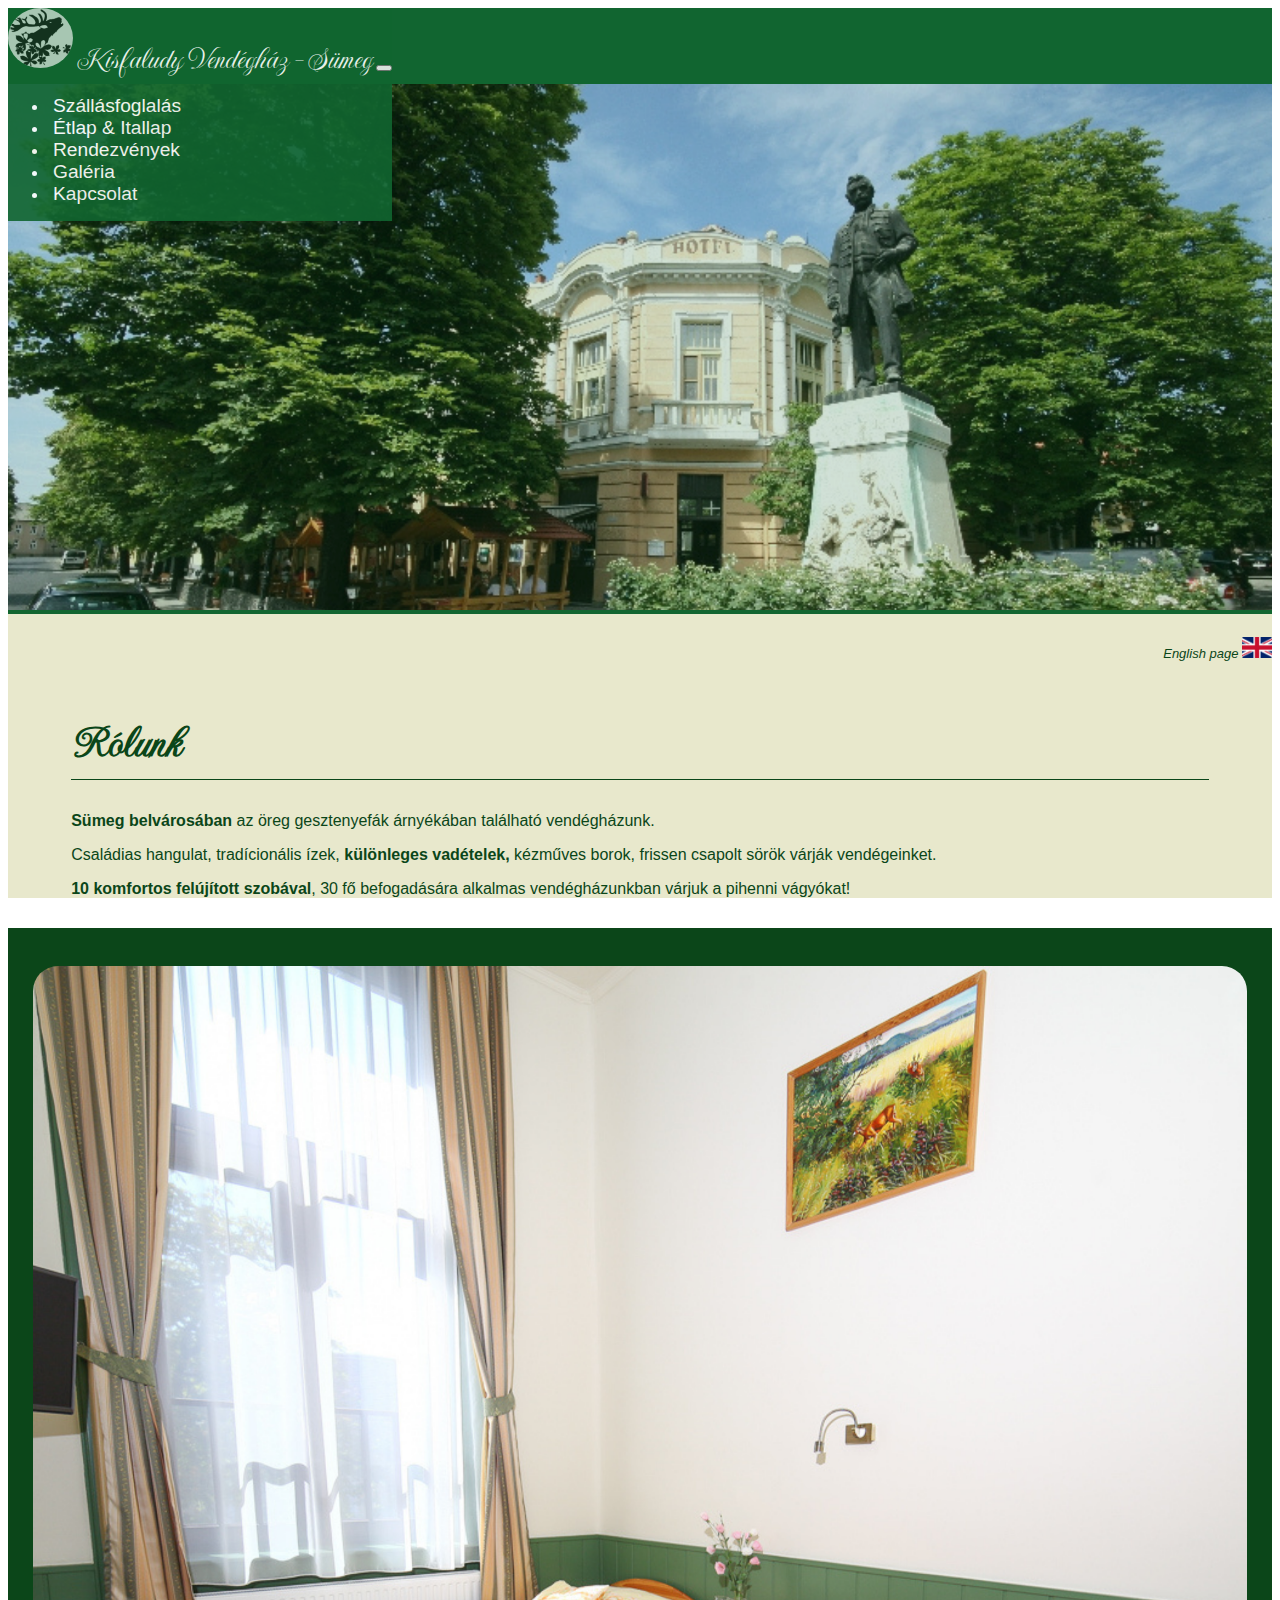
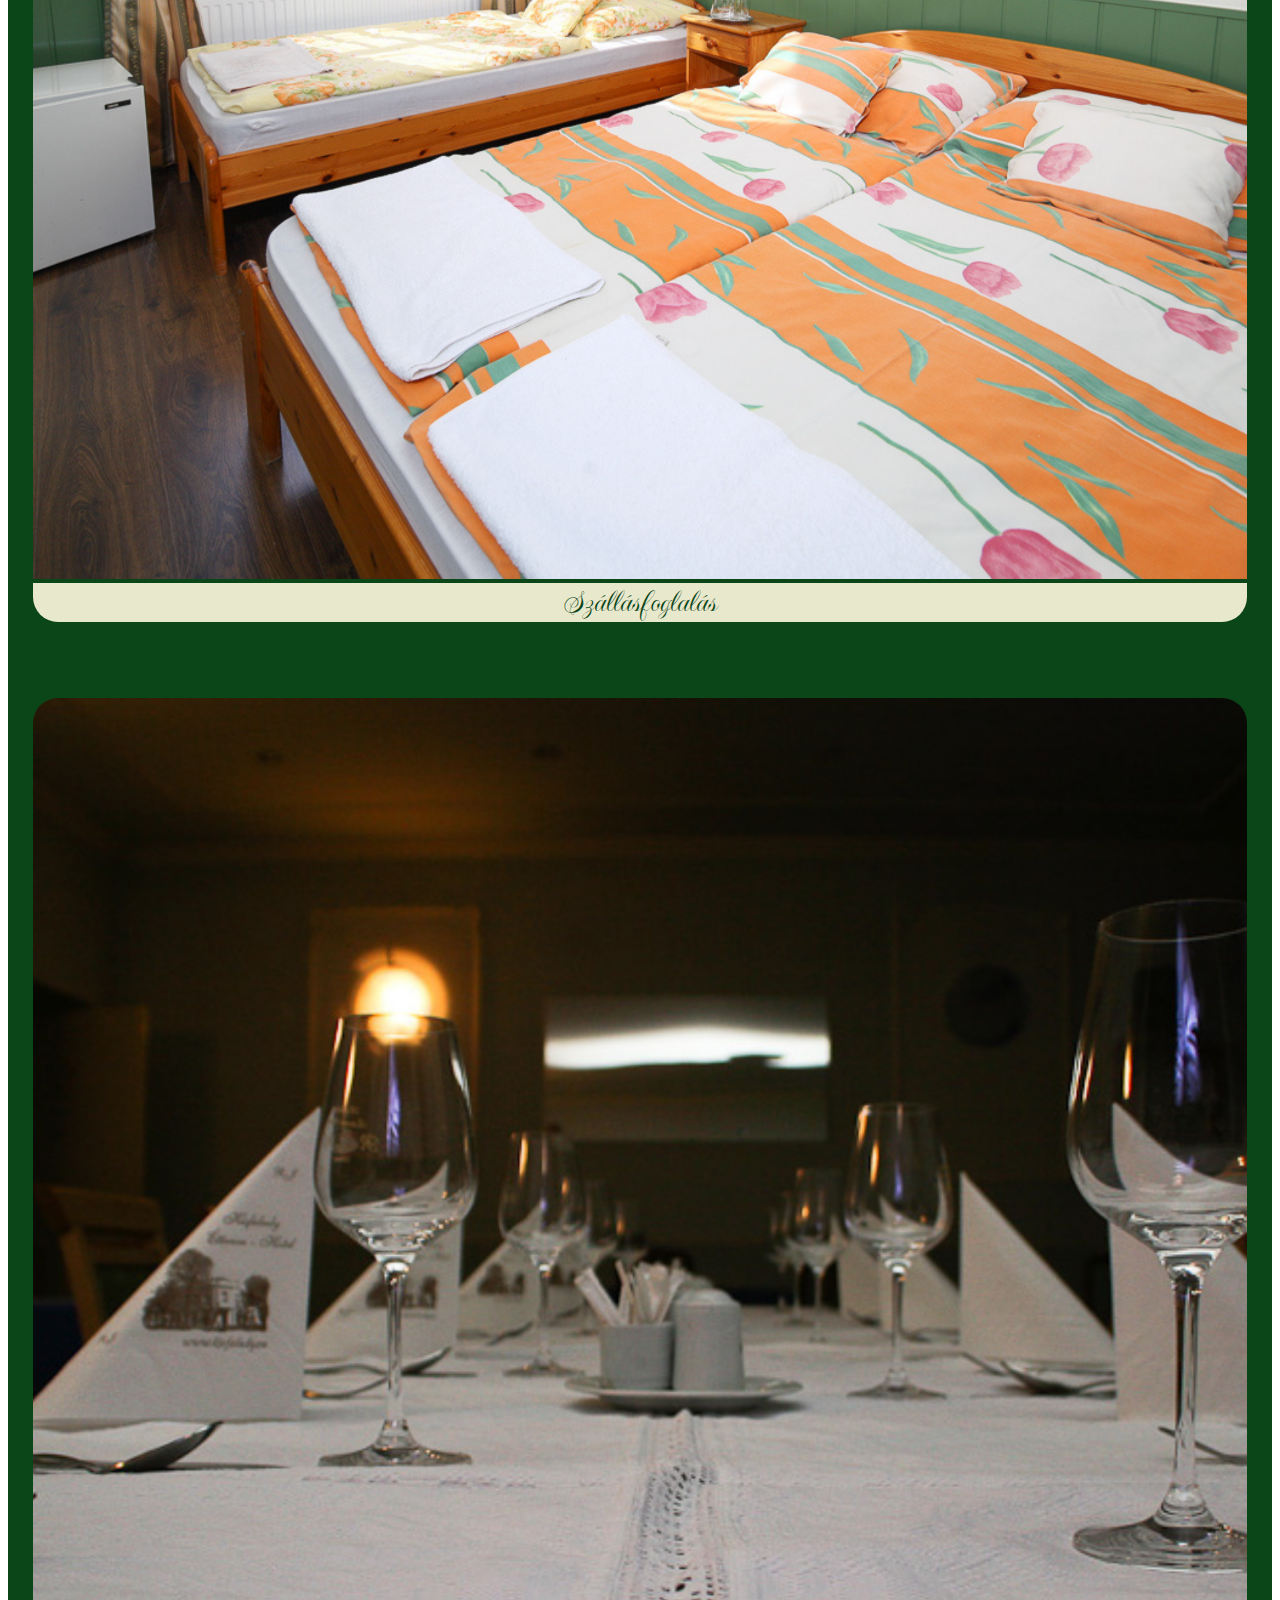
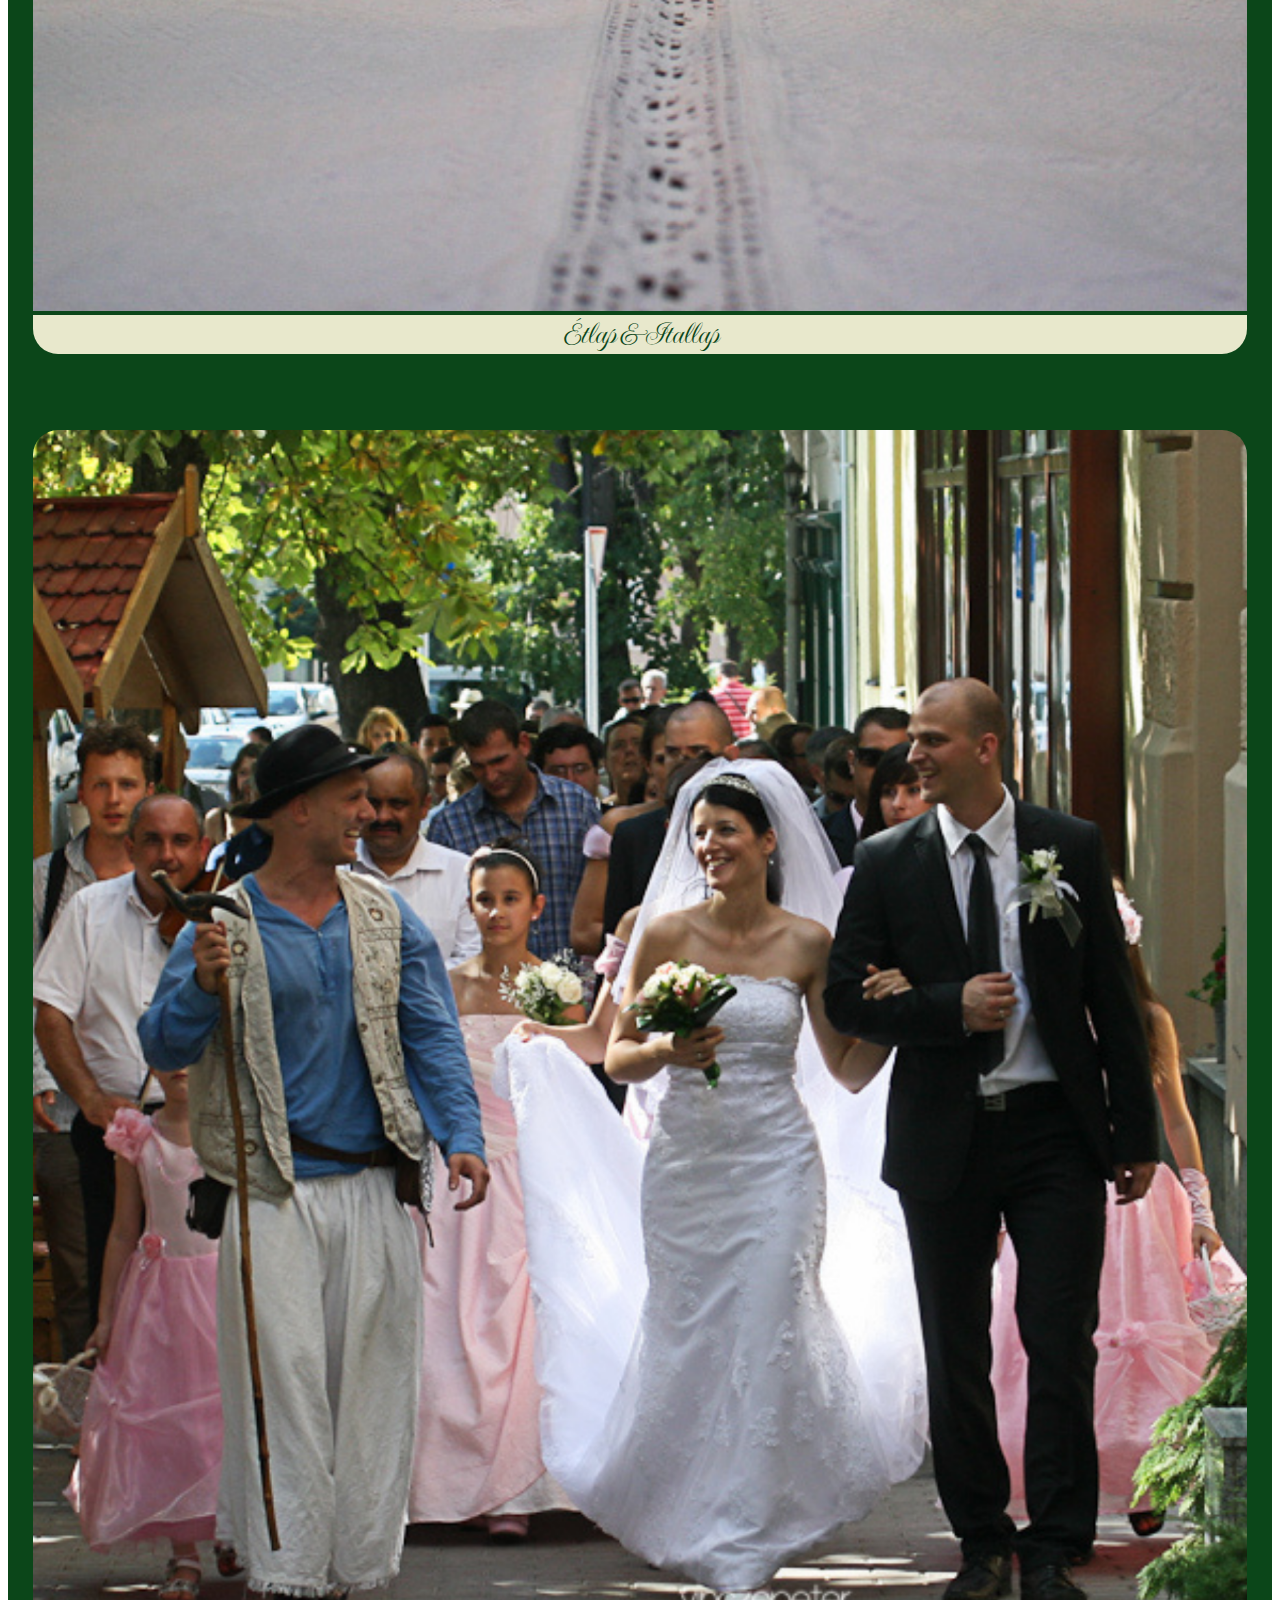
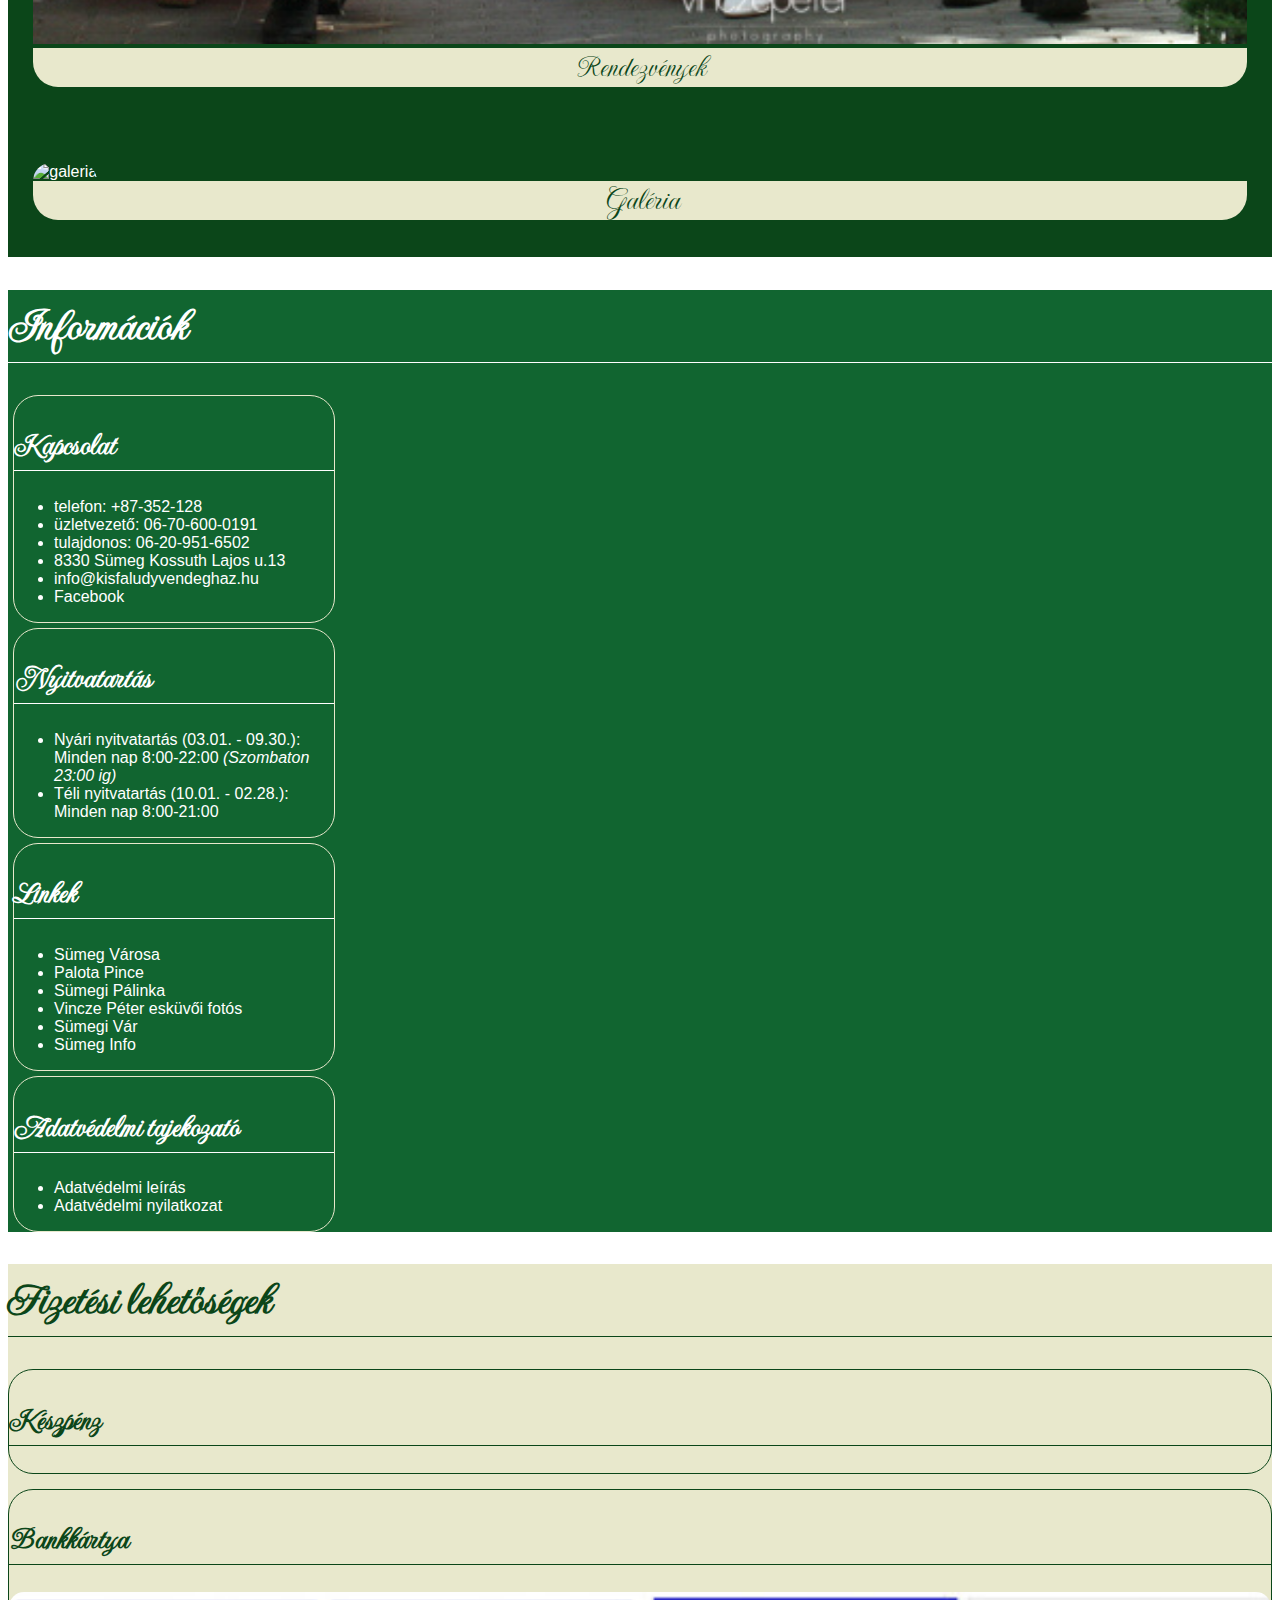
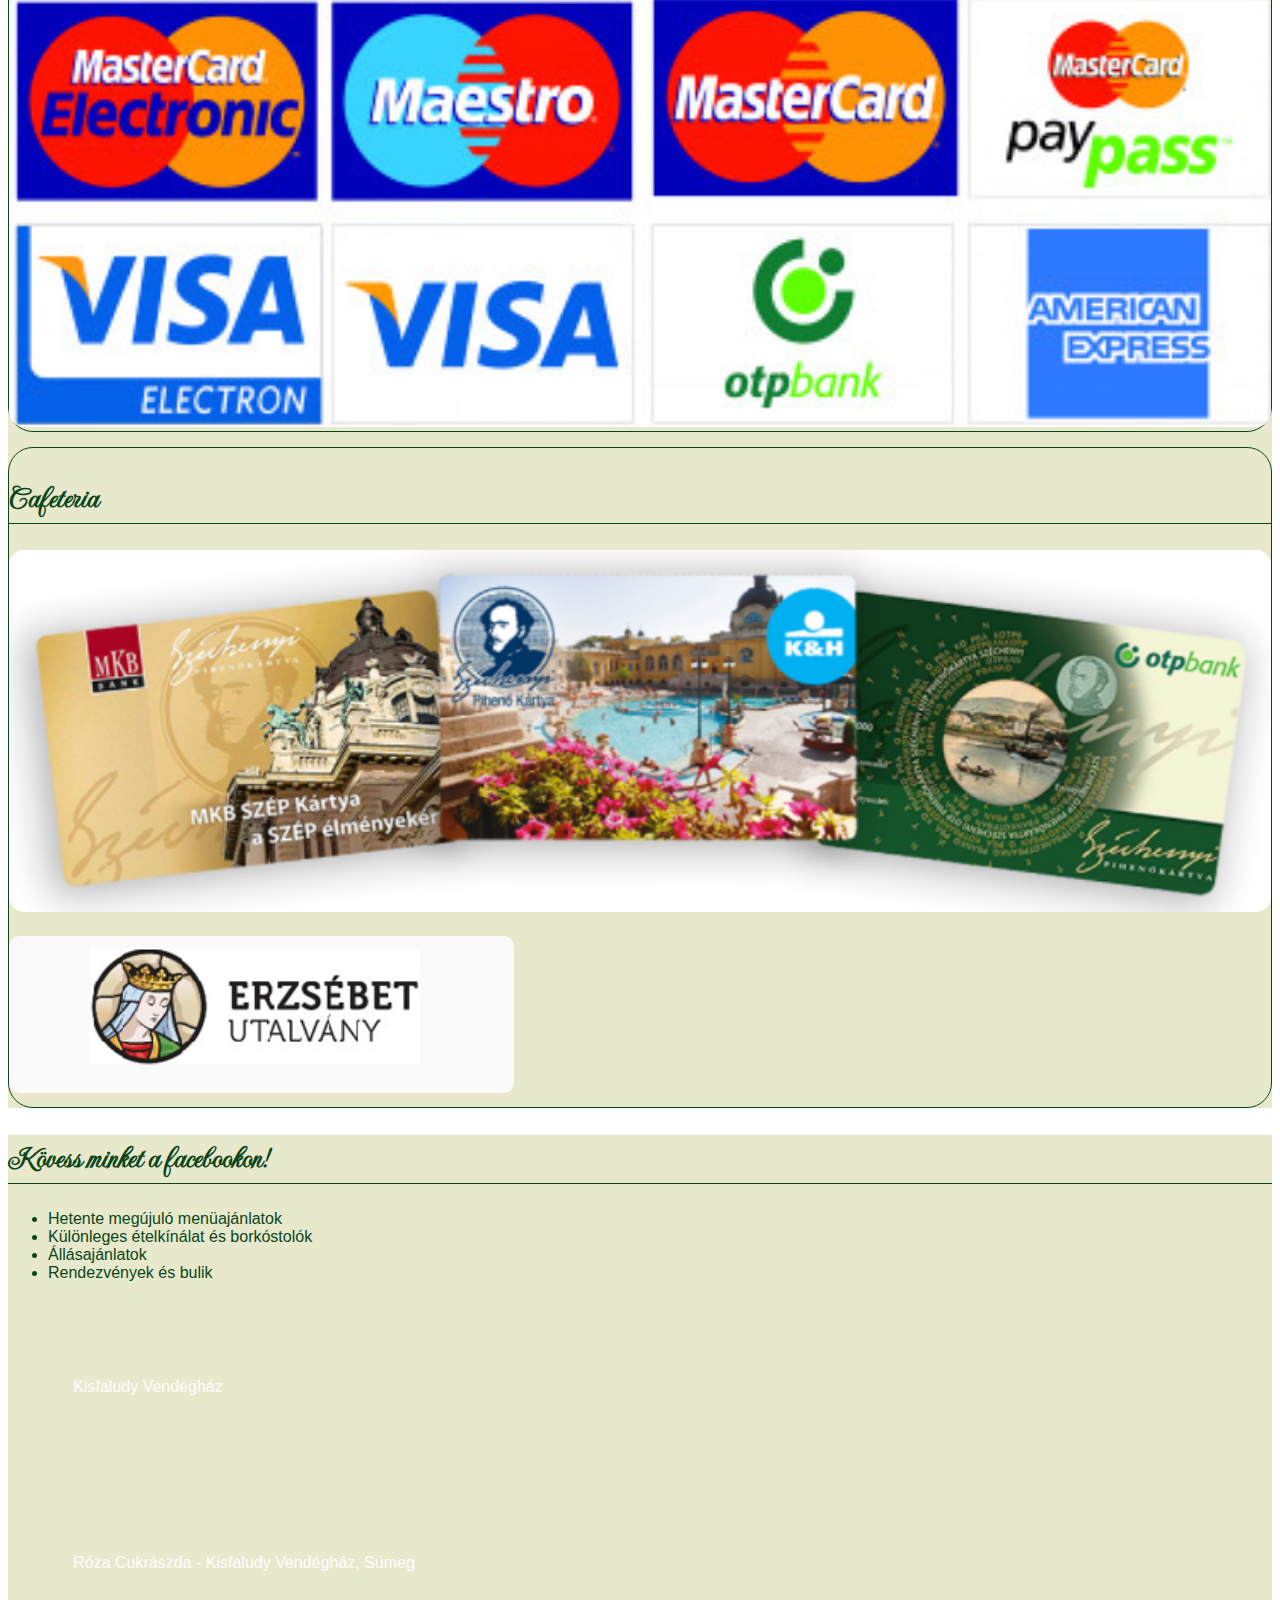
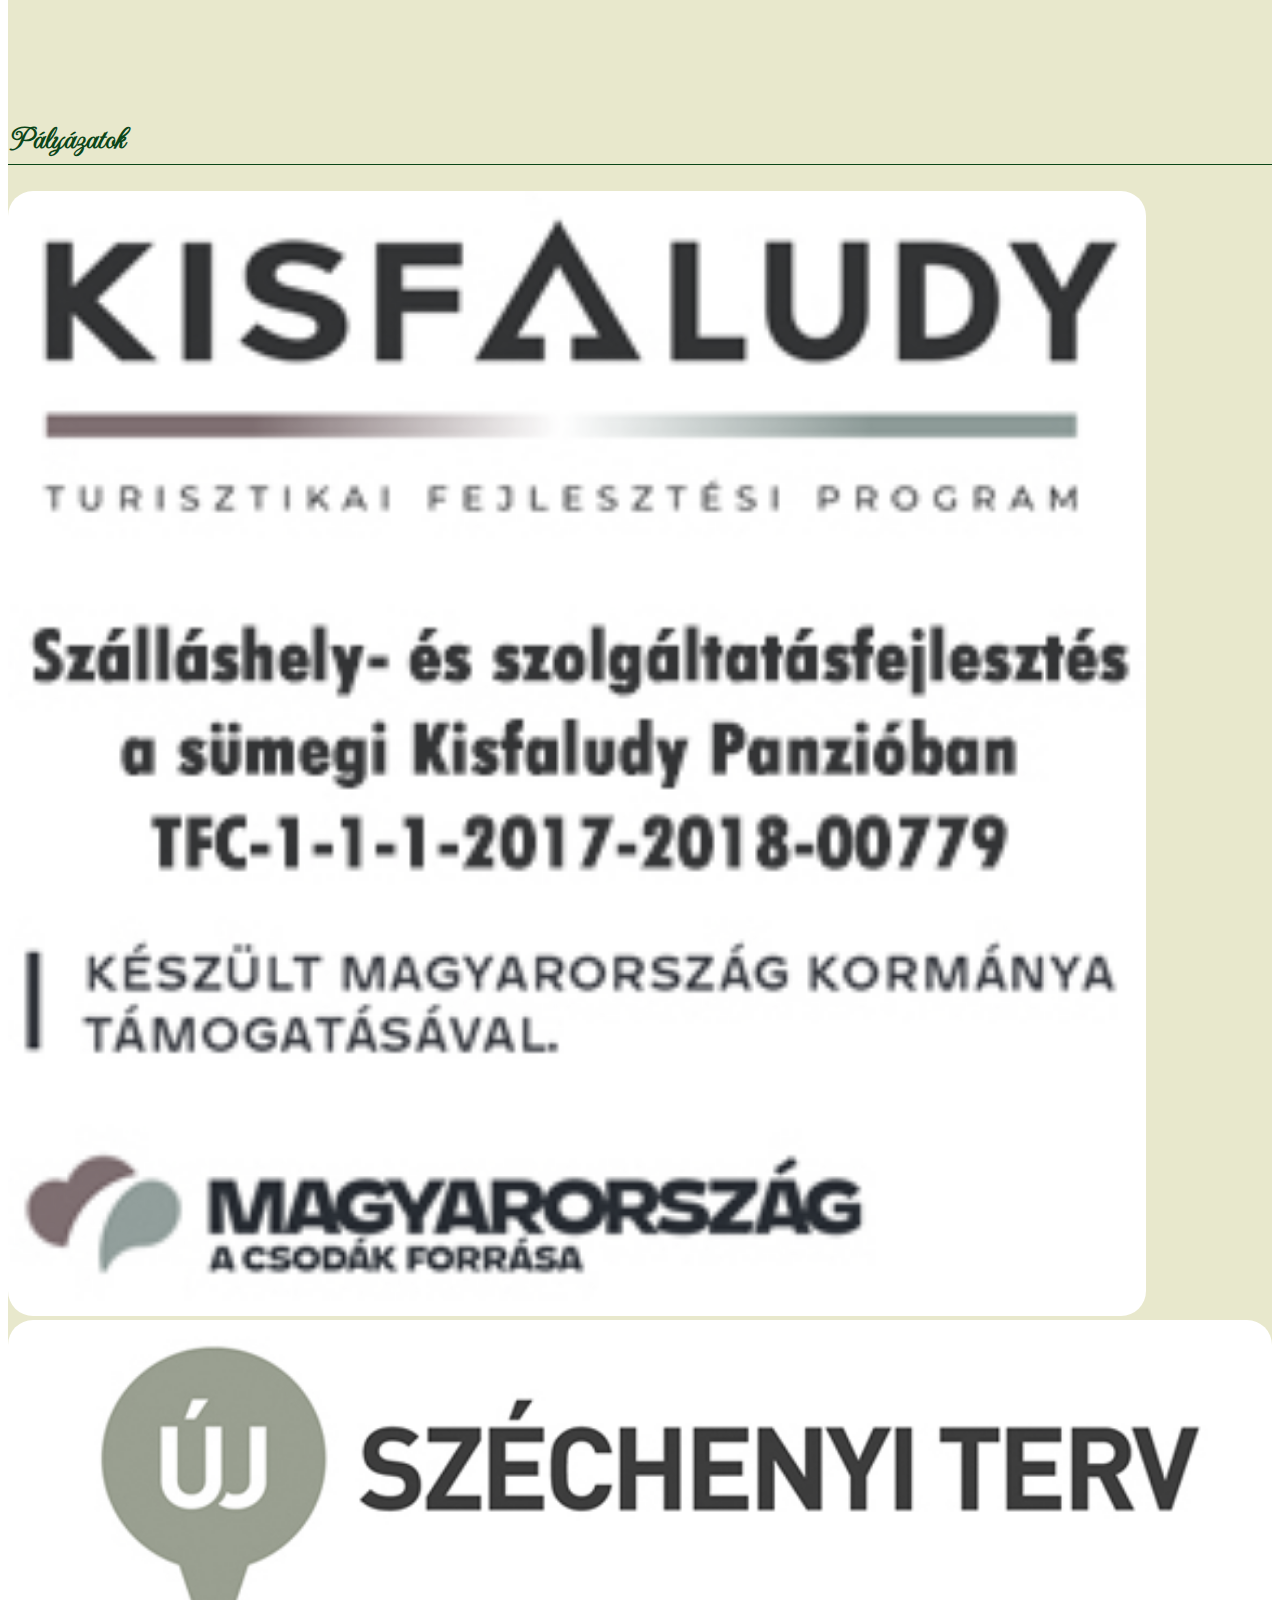
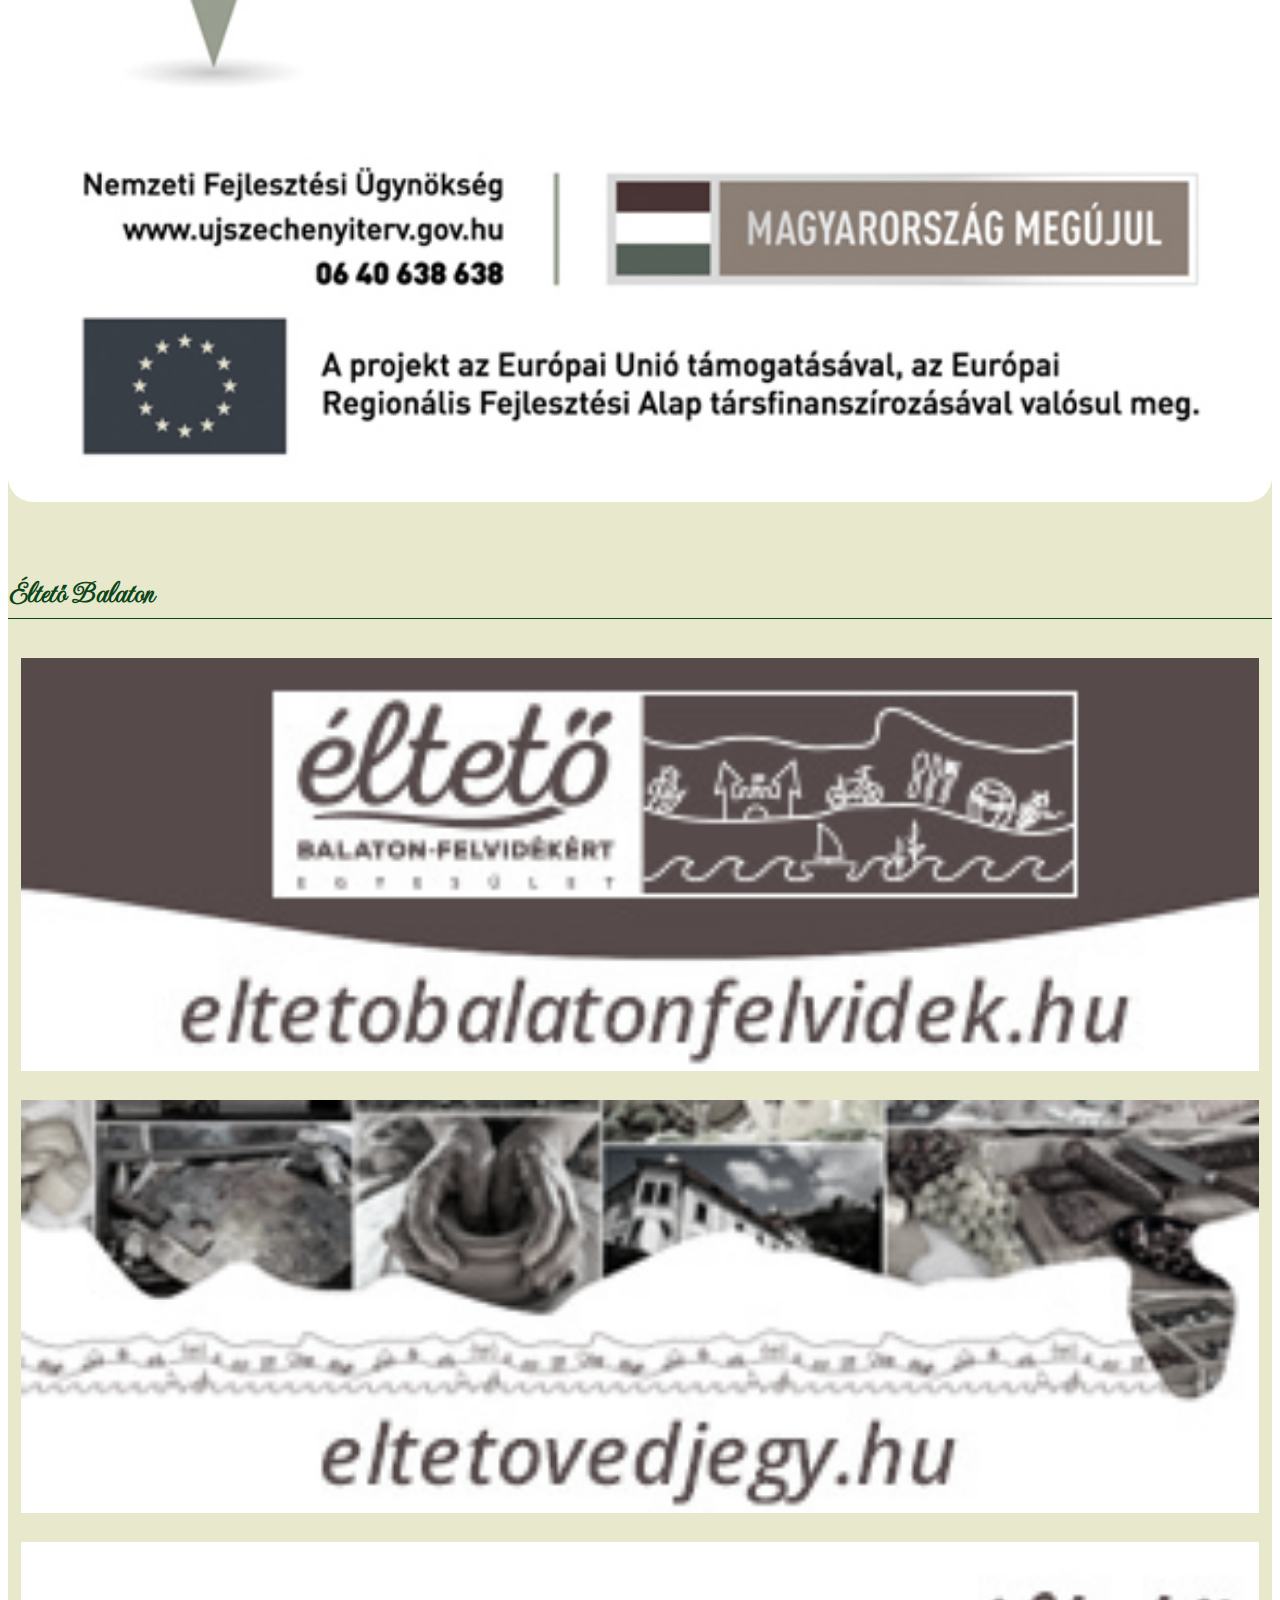
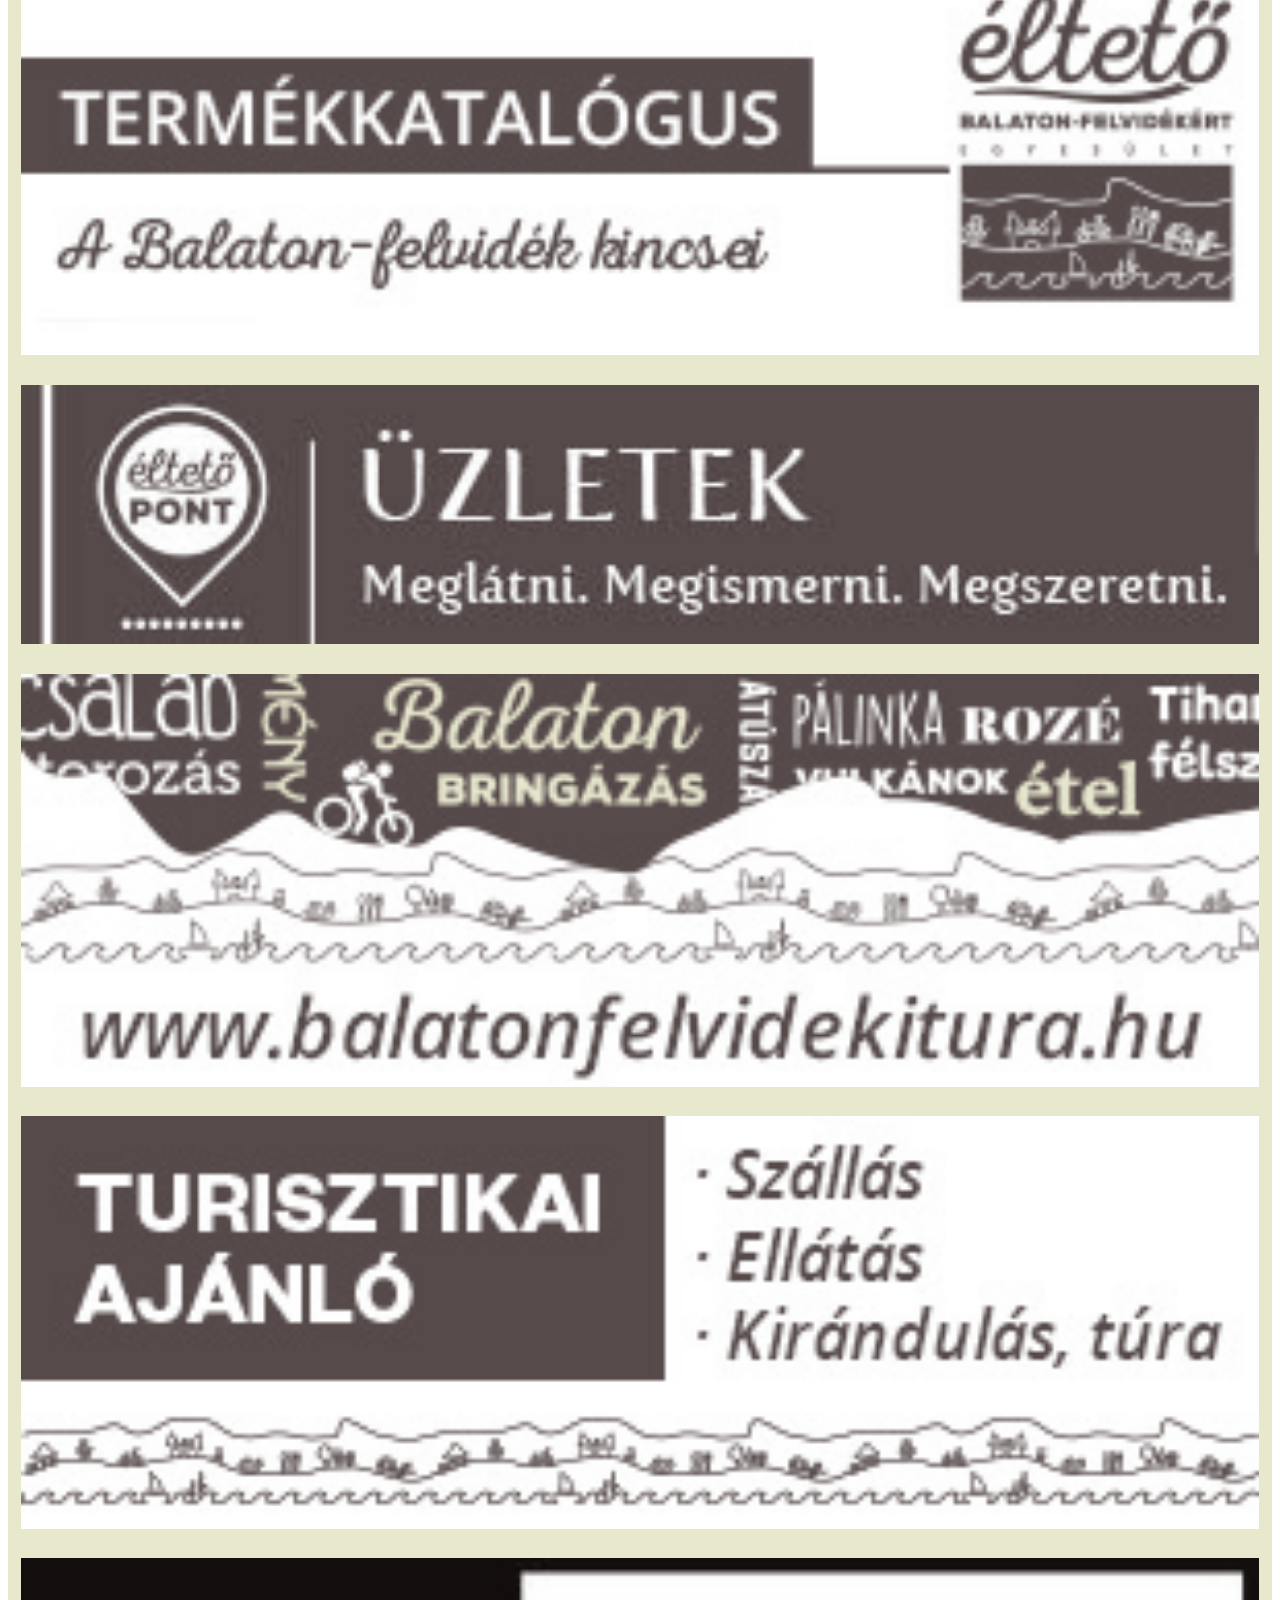
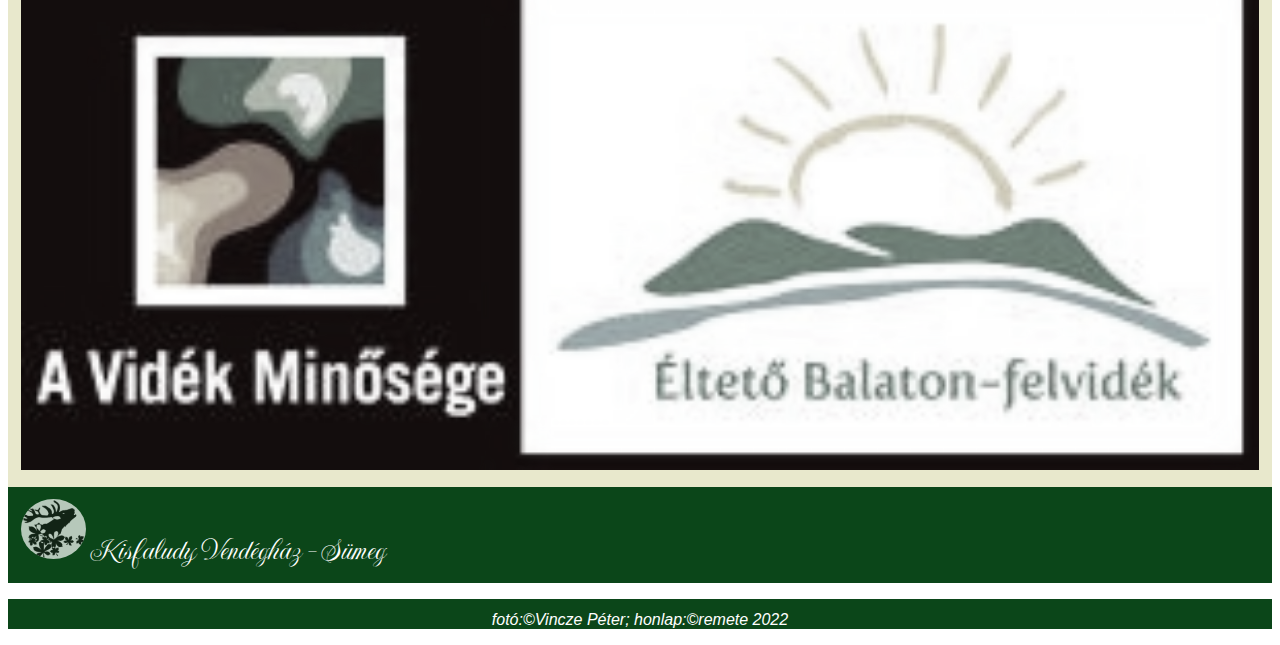
==== index.html @ 31c2ff45 "payment options" ====
<!DOCTYPE html>
<html lang="en">

<head>
  <meta charset="UTF-8">
  <meta http-equiv="X-UA-Compatible" content="IE=edge">
  <meta name="viewport" content="width=device-width, initial-scale=1.0">

  <title>Kisfaludy Vendégház</title>

  <!-- Google Fonts -->
  <link rel="preconnect" href="https://fonts.googleapis.com">
  <link rel="preconnect" href="https://fonts.gstatic.com" crossorigin>
  <link href="https://fonts.googleapis.com/css2?family=Imperial+Script&display=swap" rel="stylesheet">
  <link href="https://fonts.googleapis.com/css2?family=Playfair+Display:wght@500&display=swap" rel="stylesheet">

  <!-- Font Awesome -->
  <script src="https://kit.fontawesome.com/0d2b8f11a6.js" crossorigin="anonymous"></script>

  <!-- CSS Style sheets -->
  <link href="https://cdn.jsdelivr.net/npm/bootstrap@5.1.3/dist/css/bootstrap.min.css" rel="stylesheet" integrity="sha384-1BmE4kWBq78iYhFldvKuhfTAU6auU8tT94WrHftjDbrCEXSU1oBoqyl2QvZ6jIW3" crossorigin="anonymous">
  <link href="css/styles.css" rel="stylesheet">

  <link rel="icon" href="favicon.ico">

  <!-- Scroll reveal -->
  <script src="https://unpkg.com/scrollreveal@4.0.0/dist/scrollreveal.min.js"></script>


</head>


<body>
  <!--Facebook script -->
  <div id="fb-root"></div>
  <script async defer crossorigin="anonymous"
  src="https://connect.facebook.net/hu_HU/sdk.js#xfbml=1&version=v12.0&appId=403614838153994&autoLogAppEvents=1"
    nonce="U4JKuDP5"></script>

    <section class="light-green-section" id="title">

  <div class="container-fluid navigation">
    <nav class="navbar navbar-expand-lg navbar-dark">
      <img class="navbar-image" src="images/logo.PNG" alt="logo" />
      <a class="navbar-brand" href="index.html">Kisfaludy Vendégház - Sümeg</a>

      <button class="navbar-toggler" type="button"
      data-bs-toggle="collapse"
      data-bs-target="#navbarTogglerDemo01" aria-controls="navbarTogglerDemo01"
      aria-expanded="false" aria-label="Toggle navigation">
        <span class="navbar-toggler-icon"></span>
      </button>
      <div class="collapse navbar-collapse" id="navbarTogglerDemo01">
        <ul class="navbar-nav ms-auto">
          <li class="nav-item">
            <a class="nav-link" href="szallas.html">Szállásfoglalás</a>
          </li>
          <li class="nav-item">
            <a class="nav-link" href="etlap.html">Étlap & Itallap</a>
          </li>
          <li class="nav-item">
            <a class="nav-link" href="rendezvenyek.html">Rendezvények</a>
          </li>
          <li class="nav-item">
            <a class="nav-link" href="galeria.html">Galéria</a>
          </li>
          <li class="nav-item">
            <a class="nav-link" href="kapcsolat.html">Kapcsolat</a>
          </li>
        </ul>
      </div>
    </nav>
  </div>

  <div class="in-flow front-image">
    <img class="front-image" src="images/cover_1.png" alt="restaurant" />
  </div>

</section>



    <!-- Slogan blokk -->

    <section class="grey-section container-fluid">

  <div class="english">
    <a class="spec-link" href="english.html">
    <p>English page <img class="english-flag" src="images\icons\english.png" alt="english-flag"></p>
</a>
</div>


      <div class="row">
        <div class="welcome col-lg-6 col-md-8 mx-auto">
          <h1>Rólunk</h1>
    <p><strong>Sümeg belvárosában</strong> az öreg gesztenyefák árnyékában található vendégházunk.<p>
    <p>Családias hangulat, tradícionális ízek, <strong>különleges vadételek,</strong> kézműves borok, frissen csapolt sörök várják vendégeinket.<p>
      <p><strong>10 komfortos felújított szobával</strong>, 30 fő befogadására alkalmas vendégházunkban
      várjuk a pihenni vágyókat!<p>
        </div>
      </div>

    </section>


  <!-- Opening pictures -->

  <section class="dark-green-section" id="opening">
    <div class="container-fluid">

      <div class="row">

        <div class="in-flow opening-box col-6  col-md-3 col-lg-3">
          <a href="szallas.html">
          <img class="opening-img" src="images/szallas.png" alt="accommodation">
          <div class="opening-text">Szállásfoglalás</div></a>
        </div>

        <div class="in-flow opening-box col-6  col-md-3 col-lg-3">
          <a href="etlap.html">
          <img src="images/etlap.png" class="opening-img" alt="food">
          <div class="opening-text">Étlap & Itallap</div></a>
        </div>

        <div class="in-flow opening-box col-6  col-md-3 col-lg-3">
          <a href="rendezvenyek.html">
            <img src="images/rendezvenyek_2.png" class="opening-img" alt="lakodalom">
          <div class="opening-text">Rendezvények</div></a>
        </div>

        <div class="in-flow opening-box col-6  col-md-3 col-lg-3">
        <a href="galeria.html">
            <img src="images/galeria.png" class="opening-img" alt="galeria">
          <div class="opening-text">Galéria</div></a>

        </div>

      </div>

    </div>
  </section>



  <!-- Info blokk -->

  <section class="light-green-section container-fluid" id="info">
    <div class="container-fluid">

      <h1>Információk</h1>

      <div class="row">

        <div class="grey-border info-box col-md-6 col-lg-3">
          <h2>Kapcsolat</h2>
          <ul>
            <li> telefon: +87-352-128 </li>
            <li> üzletvezető: 06-70-600-0191 </li>
            <li> tulajdonos: 06-20-951-6502 </li>
            <li><a href="https://goo.gl/maps/DbNchbyo736GPCrT7" target="_blank">8330 Sümeg Kossuth Lajos u.13  <i class="fas fa-map-marker-alt"></i></li> </a>
            <li> info@kisfaludyvendeghaz.hu <i class="fas fa-envelope"></i></li>
            <li><a href="https://www.facebook.com/kisfaludyvendeghaz" target="_blank">Facebook <i class="fab fa-facebook fa-1x"></i> </li>

            </a>

          </ul>
        </div>

        <div class="grey-border info-box col-md-6 col-lg-3">
          <h2>Nyitvatartás</h2>
          <ul>
            <li>Nyári nyitvatartás (03.01. - 09.30.):</li>
            Minden nap 8:00-22:00 <span style="font-style: italic;">(Szombaton 23:00 ig)</span>
            <li>Téli nyitvatartás (10.01. - 02.28.):</li>
            Minden nap 8:00-21:00
          </ul>
        </div>

        <div class="grey-border info-box col-md-6 col-lg-3">
          <h2>Linkek</h2>
          <ul>
            <li><a href="https://sumeg.hu/" target="_blank">Sümeg Városa</a></li>
            <li><a href="https://palotapince.hu/" target="_blank">Palota Pince</a></li>
            <li><a href="http://sumegipalinka.hu/" target="_blank">Sümegi Pálinka</a></li>
            <li><a href="https://vinczepeter.hu/" target="_blank">Vincze Péter esküvői fotós</a></li>
            <li><a href="https://sumegvar.hu/" target="_blank">Sümegi Vár</a></li>
            <li><a href="http://sumeginfo.hu/" target="_blank">Sümeg Info</a></li>
          </ul>
        </div>

        <div class="grey-border info-box col-md-6 col-lg-3">
          <h2>Adatvédelmi tajekozató</h2>
          <ul>
            <li><a href="adatvedelem.html">Adatvédelmi leírás</a></li>
            <li><a href="uploads\asz_remete.pdf" target="_blank">Adatvédelmi nyilatkozat</a></li>
          </ul>
        </div>



      </div>

    </div>
  </section>



  <!-- Payment blokk -->

  <section class ="grey-section">
    <div class="container-fluid">

    <h1>Fizetési lehetőségek</h1>

    <div class="row">
                <div class="green-border payment-box col-lg-4">
              <h2>Készpénz</h2>
            <i class="icon fas fa-money-bill-wave fa-3x"></i>
              </div>

              <div class="green-border payment-box col-lg-4">
                <h2>Bankkártya</h2>
                <img src="images/bankok_kocka.png" class="payment-img-1" alt="credit-card">
              </div>

              <div class="green-border payment-box col-lg-4">
                <h2>Cafeteria</h2>
                <div class="payment-items">
                  <img src="images/szepkartya.png" class="payment-img-2" alt="payment">
                  <img src="images/erzsi.png" class="payment-img-3" alt="payment">
                </div>
              </div>
            </div>

          </div>
  </section>


  <!--Facebook blokk -->

<section class ="grey-section" id="facebook">

    <div class="row">
      <h2>
        <a class="spec-link" href="https://www.facebook.com/kisfaludyvendeghaz" target="_blank">
          <i class="fab fa-facebook fa-1x"></i>
         Kövess minket a facebookon!</a>
      </h2>

      <div class="col-lg-4 mx-auto">

        <ul>
        <li>Hetente megújuló menüajánlatok</li>
        <li>Különleges ételkínálat és borkóstolók</li>
        <li>Állásajánlatok</li>
        <li>Rendezvények és bulik</li>
      </ul>
      </div>

      <div class="facebook-page col-lg-4">
      <div class="fb-page mx-auto" data-href="https://www.facebook.com/kisfaludyvendeghaz/"
      data-tabs="timeline" data-width="" data-height=""
      data-xsall-header="false" data-adapt-container-width="true"
      data-hide-cover="false" data-show-facepile="true">
      <blockquote cite="https://www.facebook.com/kisfaludyvendeghaz/"
      class="fb-xfbml-parse-ignore">
      <a href="https://www.facebook.com/kisfaludyvendeghaz/">Kisfaludy Vendégház</a>
    </blockquote>
  </div>
  </div>

      <div class="facebook-page col-lg-4">
  <div class="fb-page mx-auto"
  data-href="https://www.facebook.com/R%C3%B3za-Cukr%C3%A1szda-Kisfaludy-Vend%C3%A9gh%C3%A1z-S%C3%BCmeg-424912761282578"
  data-tabs="timeline" data-width="" data-height=""
  data-small-header="false" data-adapt-container-width="true"
  data-hide-cover="false" data-show-facepile="true"><blockquote
  cite="https://www.facebook.com/R%C3%B3za-Cukr%C3%A1szda-Kisfaludy-Vend%C3%A9gh%C3%A1z-S%C3%BCmeg-424912761282578" class="fb-xfbml-parse-ignore"><a href="https://www.facebook.com/R%C3%B3za-Cukr%C3%A1szda-Kisfaludy-Vend%C3%A9gh%C3%A1z-S%C3%BCmeg-424912761282578">Róza Cukrászda - Kisfaludy Vendégház, Sümeg</a>
</blockquote></div>

</div>
</div>


</section>


  <!-- Mandatory -->

  <section class="grey-section container-fluid" id="mandatory">
      <div class="mandatory row">

          <h2>Pályázatok</h2>

          <div class="col-6 col-lg-3">
            <a href="kisfaludy_turisztikai_fejlesztesi_program.html">
              <img src="images/mandatory/head_banner.jpg"
            class="turisztika mandatory-img" alt="palyazatok">
            </a>
          </div>

          <div class="col-6 col-lg-3">
            <a href="csoportfoglalkozas.html">
            <img src="images/mandatory/szechenyi_terv_nagy.jpg" class="szechenyi mandatory-img" alt="palyazatok"></a>
            </div>

          </div>



      <div class="mandatory row">
  <h2>Éltető Balaton</h2>

      <div class="balaton-box col-3 col-lg-2">
        <a href="https://eltetobalatonfelvidek.hu/" target="_blank"> <img src="images/balaton/eltetobalatonfelvidek-banner.jpg" class="balaton-img" alt="balaton-turizmus"></a>
      </div>

      <div class="balaton-box col-3 col-lg-2">
      <a href="https://eltetovedjegy.hu/" target="_blank"> <img src="images\balaton\eltetovedjegy-banner.jpg" class="balaton-img" alt="balaton-turizmus"></a>
      </div>

      <div class="balaton-box col-3 col-lg-2">
        <a href="http://eltetovedjegy.hu/termekkatalogus/" target="_blank"> <img src="images\balaton\termekkatalogus-banner.jpg" class="balaton-img" alt="balaton-turizmus"></a>
      </div>

      <div class="balaton-box col-3 col-lg-2">
      <a href="http://eltetovedjegy.hu/uzletek/" target="_blank"> <img src="images\balaton\Uzletek_turashonlap.jpg" class="balaton-img" alt="balaton-turizmus"></a>
      </div>

      <div class="balaton-box col-3 col-lg-2">
      <a href="https://balatonfelvidekitura.hu/" target="_blank"> <img src="images/balaton/balatonfelvidekitura-banner.jpg" class="balaton-img" alt="balaton-turizmus"></a>
      </div>

      <div class="balaton-box col-3 col-lg-2">
        <a href="https://balatonfelvidekitura.hu/wp-content/themes/leadertura/ajanlo/turisztikai_ajanlo.pdf" target="_blank">   <img src="images\balaton\turisztikaiajanlo_banner.jpg" class="balaton-img" alt="balaton-turizmus"></a>
      </div>

      <div class="balaton-box col-3 col-lg-2">
        <a href="https://eltetobalatonfelvidek.hu/" target="_blank">   <img src="images\balaton\videk-minosege-rs.jpg" class="balaton-img" alt="balaton-turizmus"></a>
      </div>


    </div>

  </section>



  <!-- Footer -->

  <div class="footer-u dark-green-section">
    <img class="navbar-image" src="images/logo.PNG" alt="logo"/>
    <a class="navbar-brand" href="index.html">Kisfaludy Vendégház - Sümeg</a>
  </div>

  <div class="footer-icon grey-section">
<a href="https://www.facebook.com/kisfaludyvendeghaz" target="_blank">
      <i class="spec-link fab fa-facebook fa-1x"></i>
</a>
    </div>

    <div class="dark-green-section">
    <p class="footer-d"> fotó:©Vincze Péter; honlap:©remete 2022</p>
  </div>



  <!-- Jquery CDN-->
  <script src="https://code.jquery.com/jquery-3.6.0.js" integrity="sha256-H+K7U5CnXl1h5ywQfKtSj8PCmoN9aaq30gDh27Xc0jk=" crossorigin="anonymous"></script>


    <!-- Bootstrap Scripts-->
    <script src="https://cdn.jsdelivr.net/npm/bootstrap@5.1.3/dist/js/bootstrap.bundle.min.js" integrity="sha384-ka7Sk0Gln4gmtz2MlQnikT1wXgYsOg+OMhuP+IlRH9sENBO0LRn5q+8nbTov4+1p" crossorigin="anonymous"></script>

  <script>
    window.sr = ScrollReveal();

    sr.reveal('.in-flow', {
      duration: 2000,
      origin: 'top',
      distance: '300px'
    });


    sr.reveal('.left-flow', {
      duration: 2000,
      origin: 'left',
      distance: '300px',
    });

    sr.reveal('.right-flow', {
      duration: 2000,
      origin: 'right',
      distance: '300px',
    })
  </script>


</body>

</html>
---- css/styles.css ----
/* color palette:#116530, #E8E8CC, #0B4619 */


body {
font-family: Helvetica, sans-serif;
}

p {
text-align: left;

}

a {
color: white;
text-decoration: none;
}

a:hover{
color: blue;
}

.spec-link {
color: #0B4619;
}
.spec-link:hover{
color: blue;
}

h1 {
  font-family: 'Imperial Script', cursive;
  font-size: 3rem;
  line-height: 1.5;
  text-align: left;
  border-bottom: solid;
  border-width: 1px;
}

h2 {
  font-family: 'Imperial Script', cursive;
  font-size: 2rem;
  line-height: 1.5;
  text-align: left;
  border-bottom: solid;
  border-width: 1px;
}

h3 {
  font-family: 'Imperial Script', cursive;
  font-size: 1.5rem;
  text-align: left;
}


/* Welcome section */

.welcome{
  padding-left: 5%;
  padding-right: 5%;
  margin-top: 10px;
  margin-bottom: 30px;
}


/* Buttons */

.button1{
  background-color: #116530;
  border: none;
  color: #E8E8CC;
  border-radius: 17px;
  height: 40px;
  width: 160px;
  text-align:left;
  }

.button2{
  background-color: #E8E8CC;
  border: solid 1px;
  border-color: #116530;
  color: #0B4619;
  border-radius: 17px;
  height: 40px;
  width: 160px;
  text-align:center;
}

.button1:hover{
  background-color: #0B4619;
}

.button2:hover{
  background-color: grey;
  border-color: grey;
  color: white;
}




/*Section styles*/

.dark-green-section  {
  background-color: #0B4619;
    color: white;
    border-color: #0B4619;
}

.light-green-section {
  background-color: #116530;
    color: white;
    border-color: #E8E8CC;
}

.grey-section {
  background-color: #E8E8CC;
  color: #0B4619;
  border-color: #0B4619;
  /* padding-bottom: 3%; */
}

/* Borders */

.grey-border{
  border: solid 1px;
  border-radius: 25px;
  border-color: #E8E8CC;
}

.green-border{
  border: solid 1px;
  border-radius: 25px;
  border-color: #0B4619;
}

/* Background images */
.wrap {
  overflow: hidden;
    position: relative;
  }
  .wrap-content {
    position: relative;
  }

.background-img-1 {
  opacity: 0.7;
    position: absolute;
    width: 100%;
    height: 100%;
}
.background-img-2 {
  opacity: 0.9;
    position: absolute;
    width: 100%;
    height: 100%;
}

.background-img-3 {
  opacity: 0.2;
    position: absolute;
    width: 100%;
    height: auto;
}

/* Navigation Bar */

.navigation {
  background-color: #116530;
  opacity: 0.9;
  position: fixed;
  z-index: 1;
}

.front-image {
  width: 100%;
  height: auto;
  opacity: 0.9;
  padding-top: 3%;
}



.nav-link {
  font-size: 1.2rem;
  padding: 0 5px;
  text-align: right;
}

.navbar-brand {
  font-family: 'Imperial Script', cursive;
  font-size: 2rem;
  text-align: left;
}

.navbar-image {
  border-radius: 90%;
  background-color: white;
  opacity: 0.7;
}


.english{
  padding-top: 10px;
display: flex;
justify-content: flex-end;
font-style: italic;
font-size: 13px;
}

.english-flag {
  width: 30px;
  height: auto;
}


/* Opening pictures */

.opening-box {
  padding: 3% 2%;

}

.opening-text{
  font-family: 'Imperial Script', cursive;
  color: #0B4619;
  text-align: center;
  font-size: 2rem;
  background-color: #E8E8CC;
  border-bottom-right-radius: 25px;
  border-bottom-left-radius: 25px;
}

.opening-img{
width: 100%;
height: auto;
border-top-right-radius: 25px;
border-top-left-radius: 25px;
}

/* Payment blokk */

.payment-box{
margin: 15px 0;
}

.payment-items{
display:list-item;
}

.payment-img-1 {
width: 100%;
height: auto;
border-radius: 15px;
}

.payment-img-2 {
width: 100%;
height: auto;
border-radius: 15px;
}

.payment-img-3 {
width: 40%;
height: auto;
border-radius: 10px;
margin-top: 20px;
margin-bottom: 10px;
}


/* Info blokk  */

.info-box{
margin: 5px;
width: 320px;
height: auto;
}

/* Facebook blokk */

.facebook-page{
padding: 5% 2%;
}

/* Mandatory blokk  */

.mandatory{
  padding-top: 3%;
}

.turisztika{
filter: grayscale(90%);
border-radius: 25px;
height: auto;
width: 90%;
}
.turisztika:hover{
filter: grayscale(0%);
width: 100%;
}

.szechenyi{
filter: grayscale(90%);
border-radius: 25px;
height: auto;
width: 100%;

}

.szechenyi:hover{
filter: grayscale(0%);
width: 110%;
}


/* Balaton section */

.balaton-box{
  padding: 1% 1%;
}

.balaton-img {
  filter: grayscale(90%);
  height: auto;
  width: 100%;
}

.balaton-img:hover {
filter: grayscale(0%);
height: auto;
width: 110%;
}


/*Etlap Itallap section */

.etlap-body{
  border: solid 1px;
  border-color: #116530;
  border-bottom-left-radius: 25px;
  border-bottom-right-radius: 25px;
  padding-left: 10px;
  padding-right: 5px;
}

/* because of the bottoms */

.etlap-body-2{
  position: relative;
  height: 50px;

}
.etlap-btn{
  text-align: center;
  margin: 0;
   position: absolute;
   top: 50%;
   left: 50%;
   -ms-transform: translate(-50%, -50%);
   transform: translate(-50%, -50%);
  }


/* Partnereink */

.partner-logo {
  width: 100%;
  height: auto;
}

.partner-image {
  width: 100%;
  height: auto;
}

.partner-box {
  padding-top: 3%;
  padding-bottom: 3%;
  border-bottom: solid 1px;
}


/* Szallasfoglalas section */

/* Style the tab */
/* color palette:#116530, #E8E8CC, #0B4619 */

.tab {
  overflow: hidden;
  background-color: #E8E8CC;
  border-bottom: solid 1px;
  border-color: #116530;
}

/* Style the buttons that are used to open the tab content */
.tab button {
  float: left;
  border-width: 1px;
  border-top-right-radius: 15px;
    border-top-left-radius: 15px;
  cursor: pointer;
  transition: 0.3s;
  width: 200px;
  height: 60px;
}

/* Change background color of buttons on hover */
.tab button:hover {
  background-color: #116530;
    color: white;
}

/* Create an active/current tablink class */
.tab button.active {
  background-color:  #0B4619;
  color: white;
}


.reservation {
  padding-bottom: 10%;
  padding-top: 10%;
}

/* Szallasinfok section */

.list-box{
margin: 20px;
width: 350px;
background-color: #E8E8CC;
opacity: 0.9;
}

.list-items{
    display:flex;
    padding-bottom: 2%;
    font-size: 12px;
}

.list-icons{
  padding-top: 10px;
  padding-right: 5px;
  width: auto;
}

/* A fecbook icon valamiért kilógott a sorból */

.fb-list-icon{
  padding-top: 5px;
  padding-right: 5px;
  width: auto;
}

.list-text{
  padding-top: 2%;
  margin-bottom: 0;
}

.list-price{
padding-top: 2%;
margin-bottom: 0;
margin-left: auto;
margin-right: 0;
}

.details {
  padding-top: 5%;
  font-style: italic;
  font-size: 0.9rem;
}


/* Rendezvények section */

.event-card {
margin-top: 20px;
margin-bottom: 30px;
}

.event-body{
  border: solid 1px;
  border-bottom-left-radius: 25px;
  border-bottom-right-radius: 25px;
  height: 150px;
  font-size: 14px;
  text-align: center;
  padding-left: 10px;
    padding-right: 5px;
}


/* Galeria section */


.galery-body{
  margin-top:30px;
  margin-bottom: 30px;
}

.galery-img{
filter: grayscale(90%);
width: 90%;
height: auto;
border-radius: 25px;
}

.galery-img:hover{
filter: grayscale(0%);
width: 100%;
}


/* Kapcsolat oldal */
.kapcsolat{
  padding-top: 3%;
  padding-bottom: 3%;
}
/* google maps */

.h_iframe iframe {
    width:100%;
    height:600px;
}


/* Footer section */

.footer-u{
padding: 1% 1%;
text-align: left;
}

.footer-icon{
  text-align: center;
  font-size: 3rem;
}

.footer-d {
  padding-top: 1%;
  text-align: center;
  font-style: italic;
  font-size: 1rem;
  }


/* Responsive */
  @media (max-width: 950px)
  {
    .navbar-brand {
      font-size: 1.5rem;
      text-align: left;
    }

    .navbar-image {
      width: 2rem;
      height: 2rem;
    }

    .navbar-collapse {
   background: #116530;
 }

.front-image {
  padding-top: 7%;
}
  }
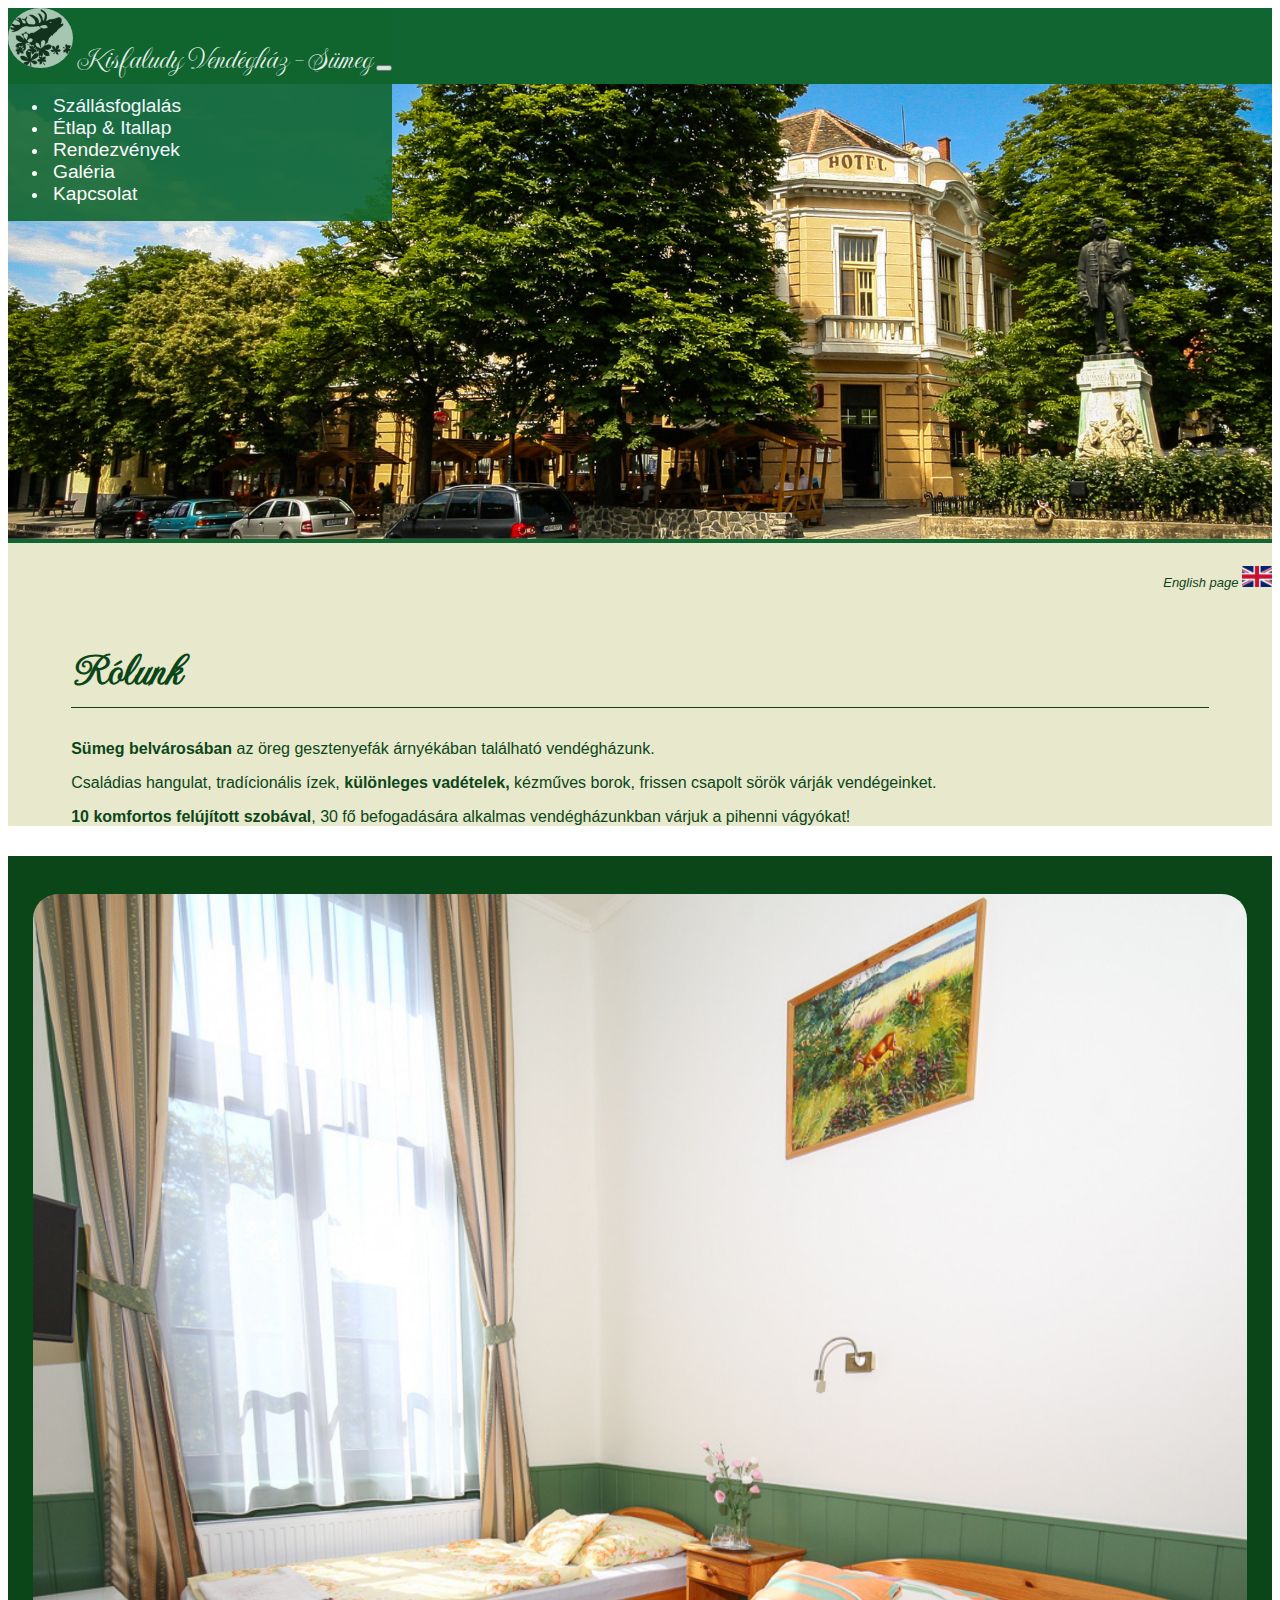
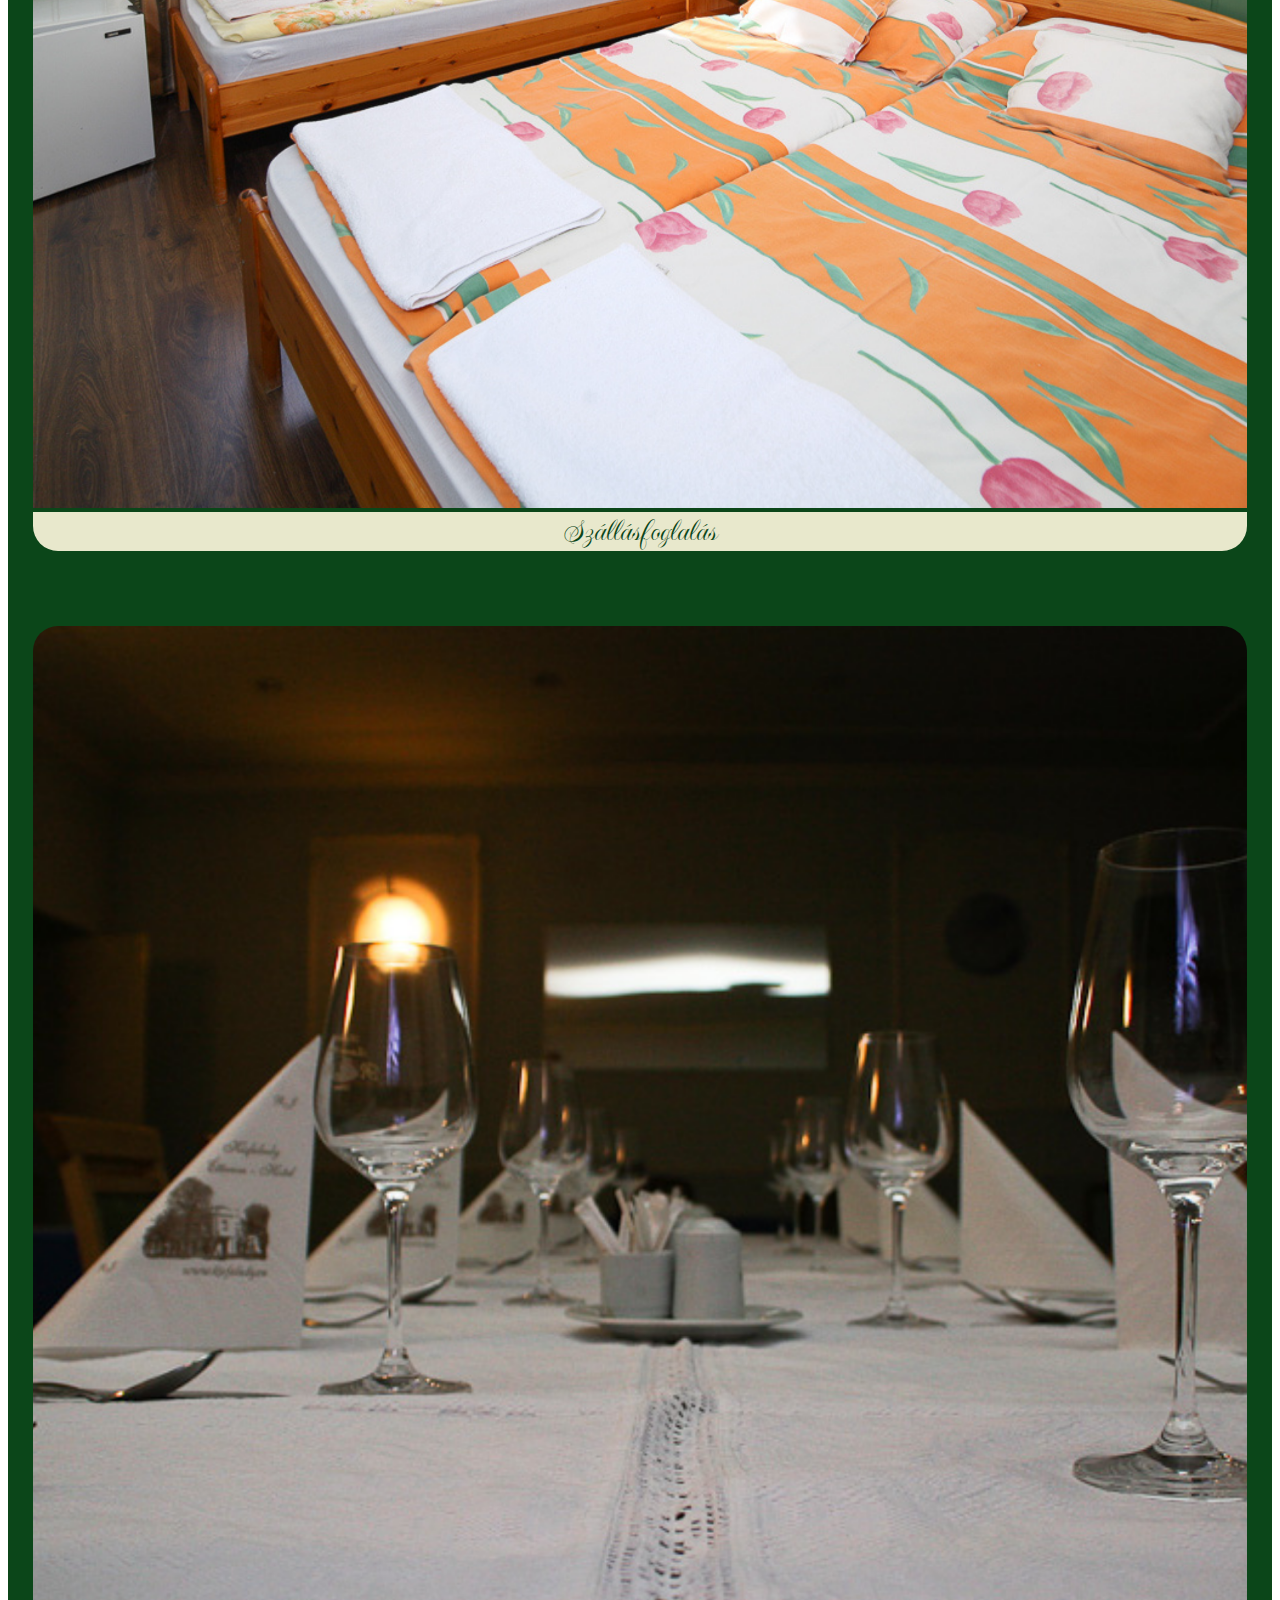
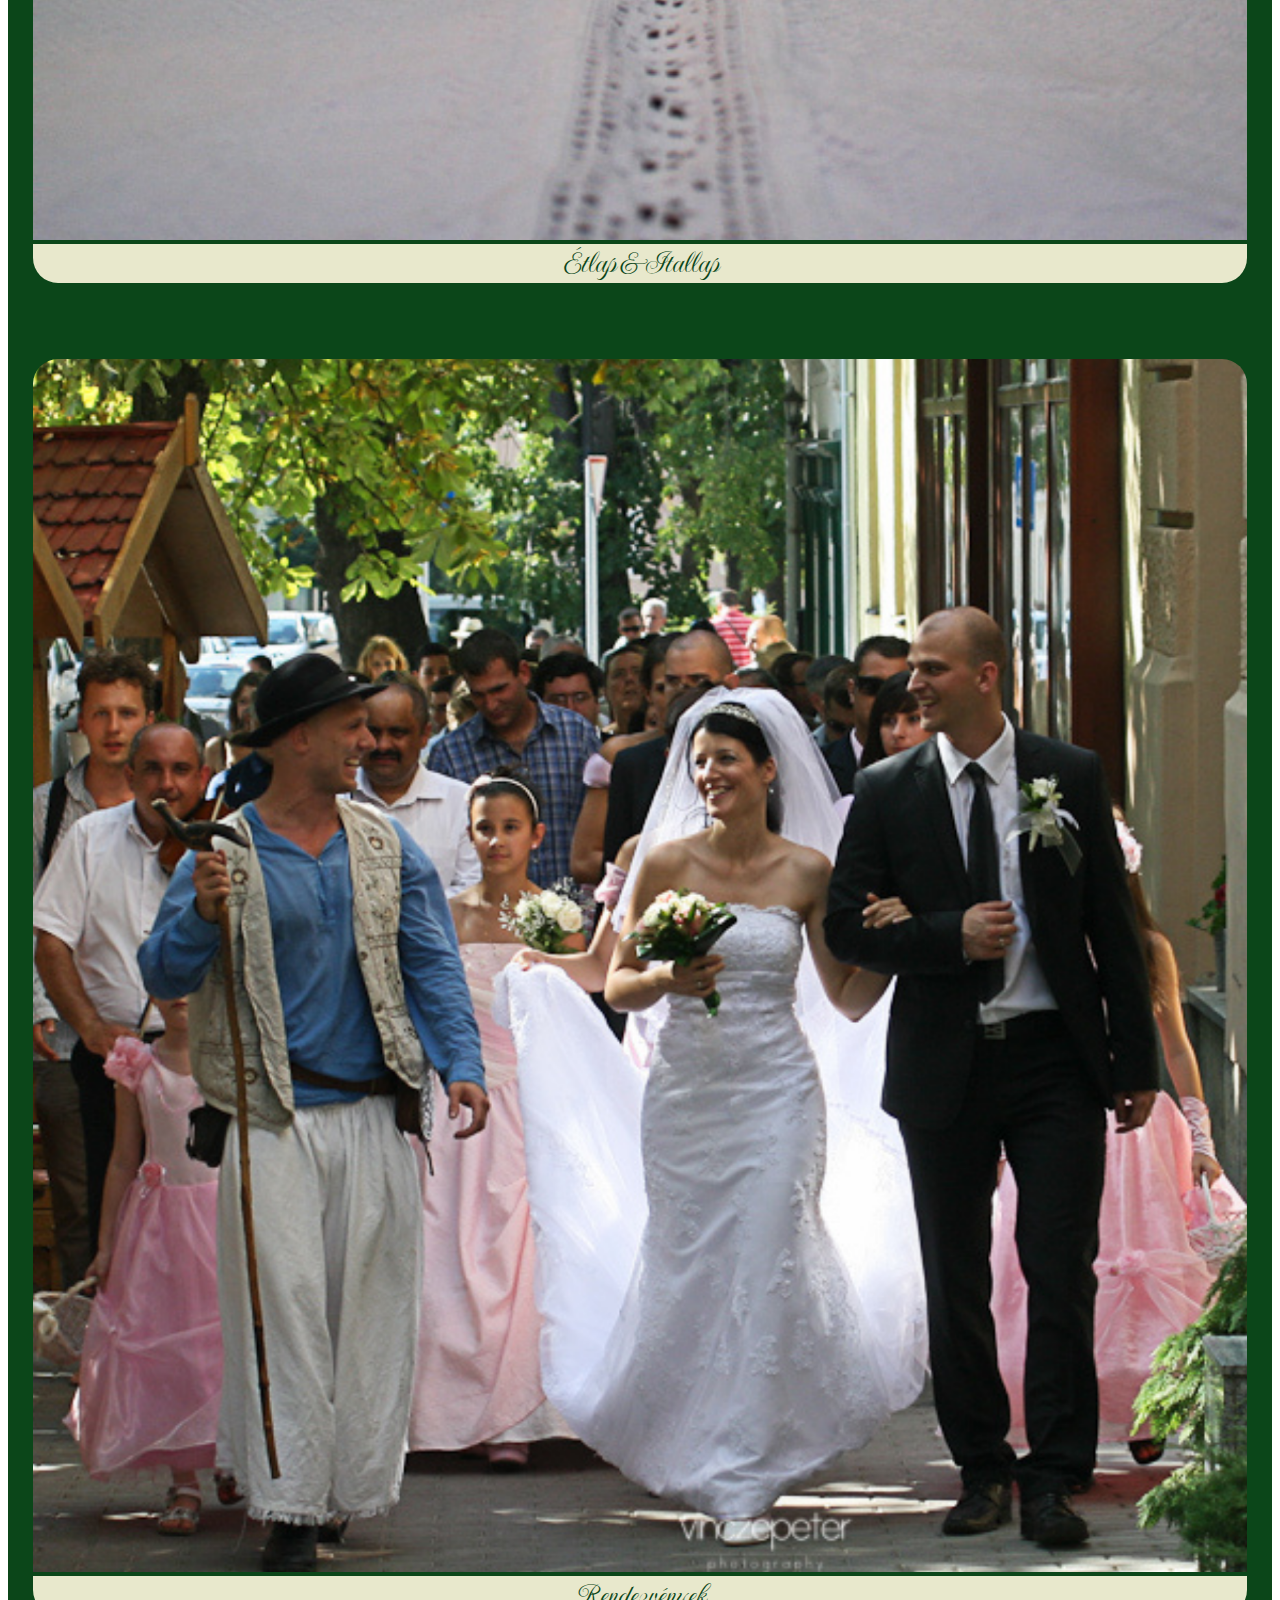
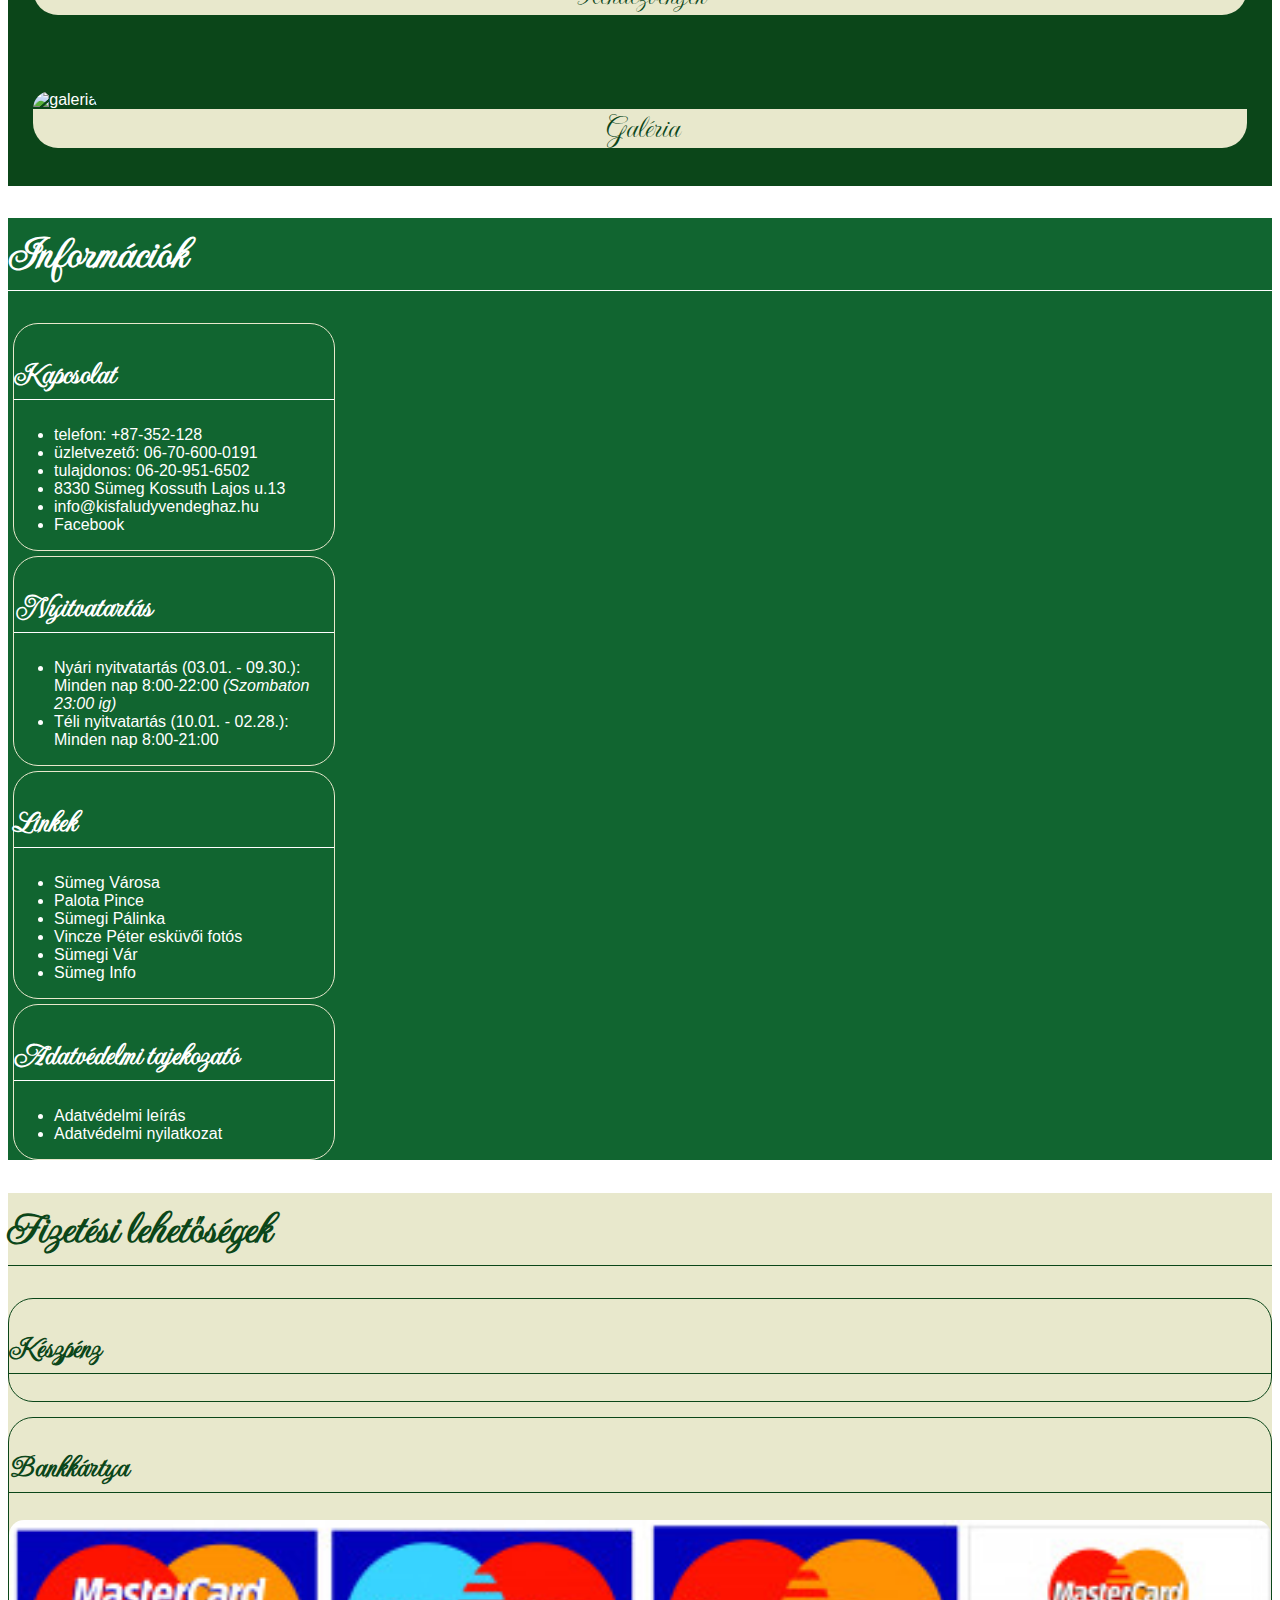
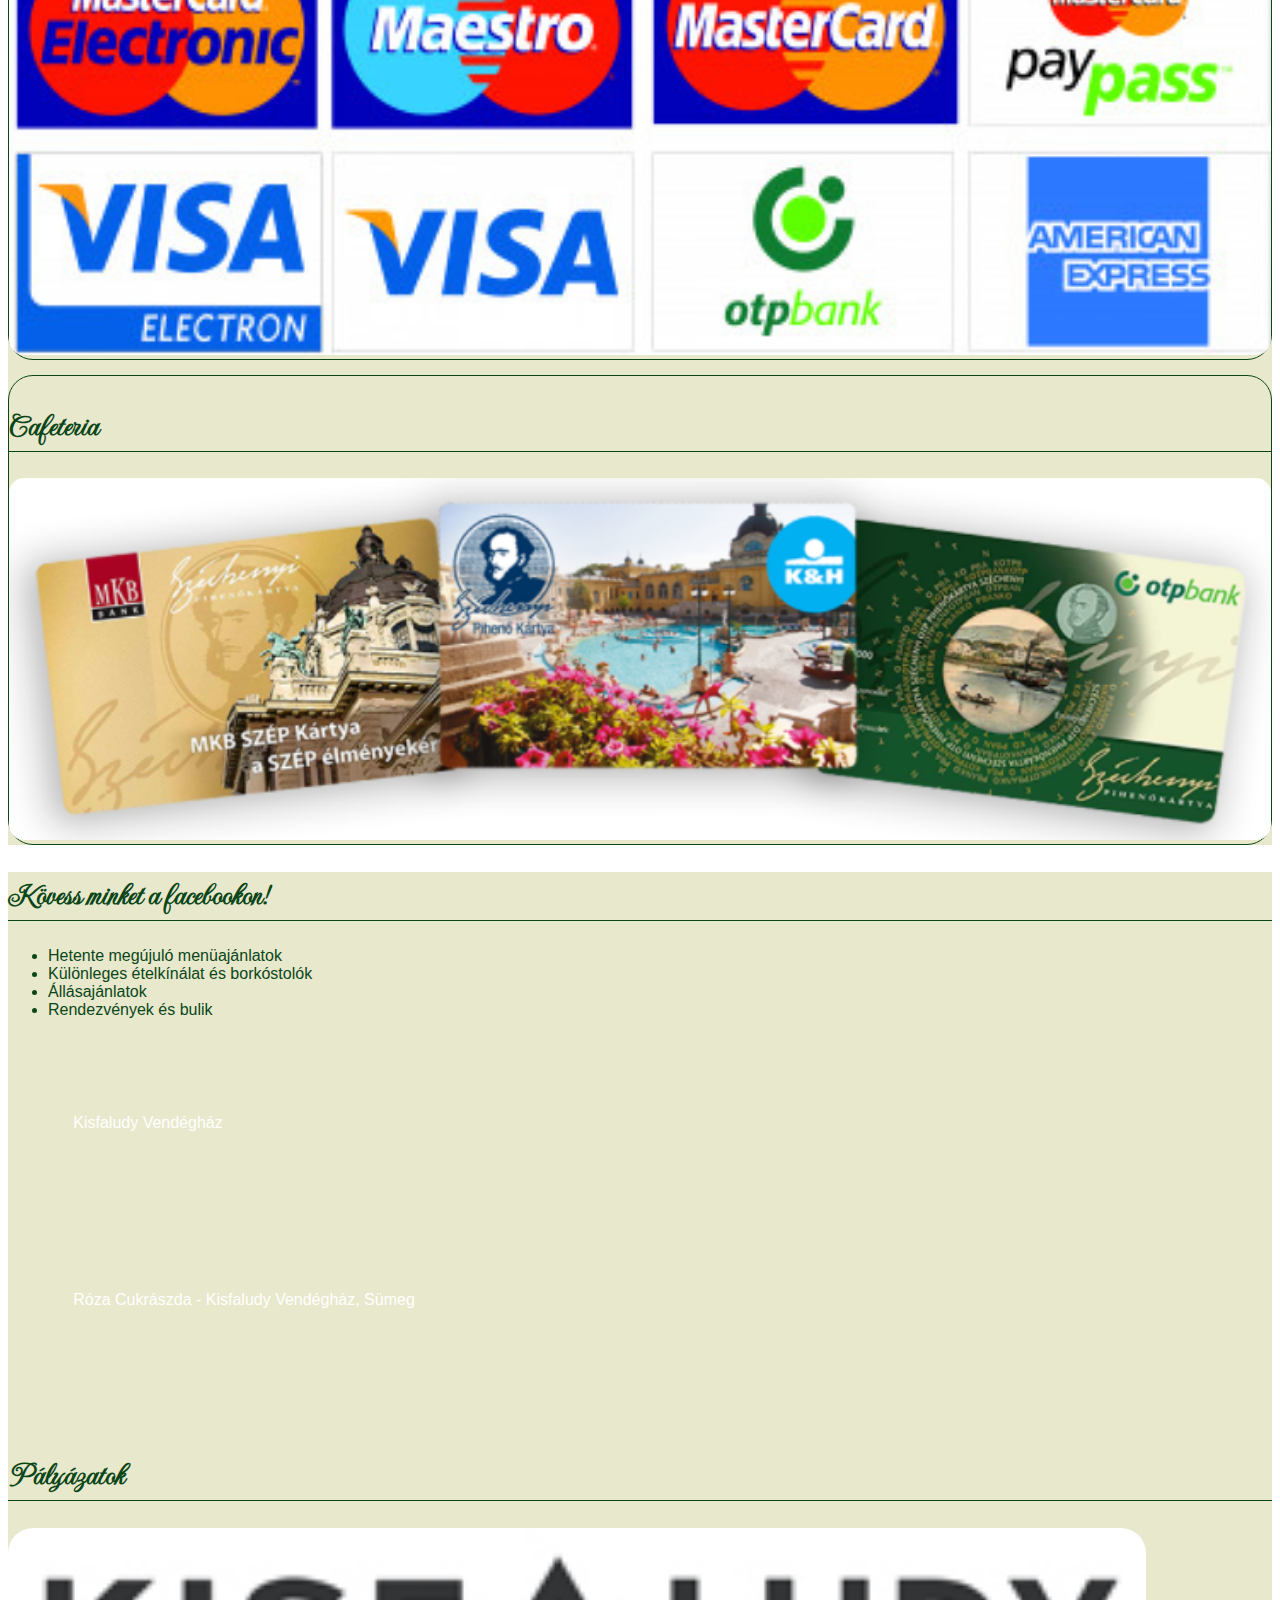
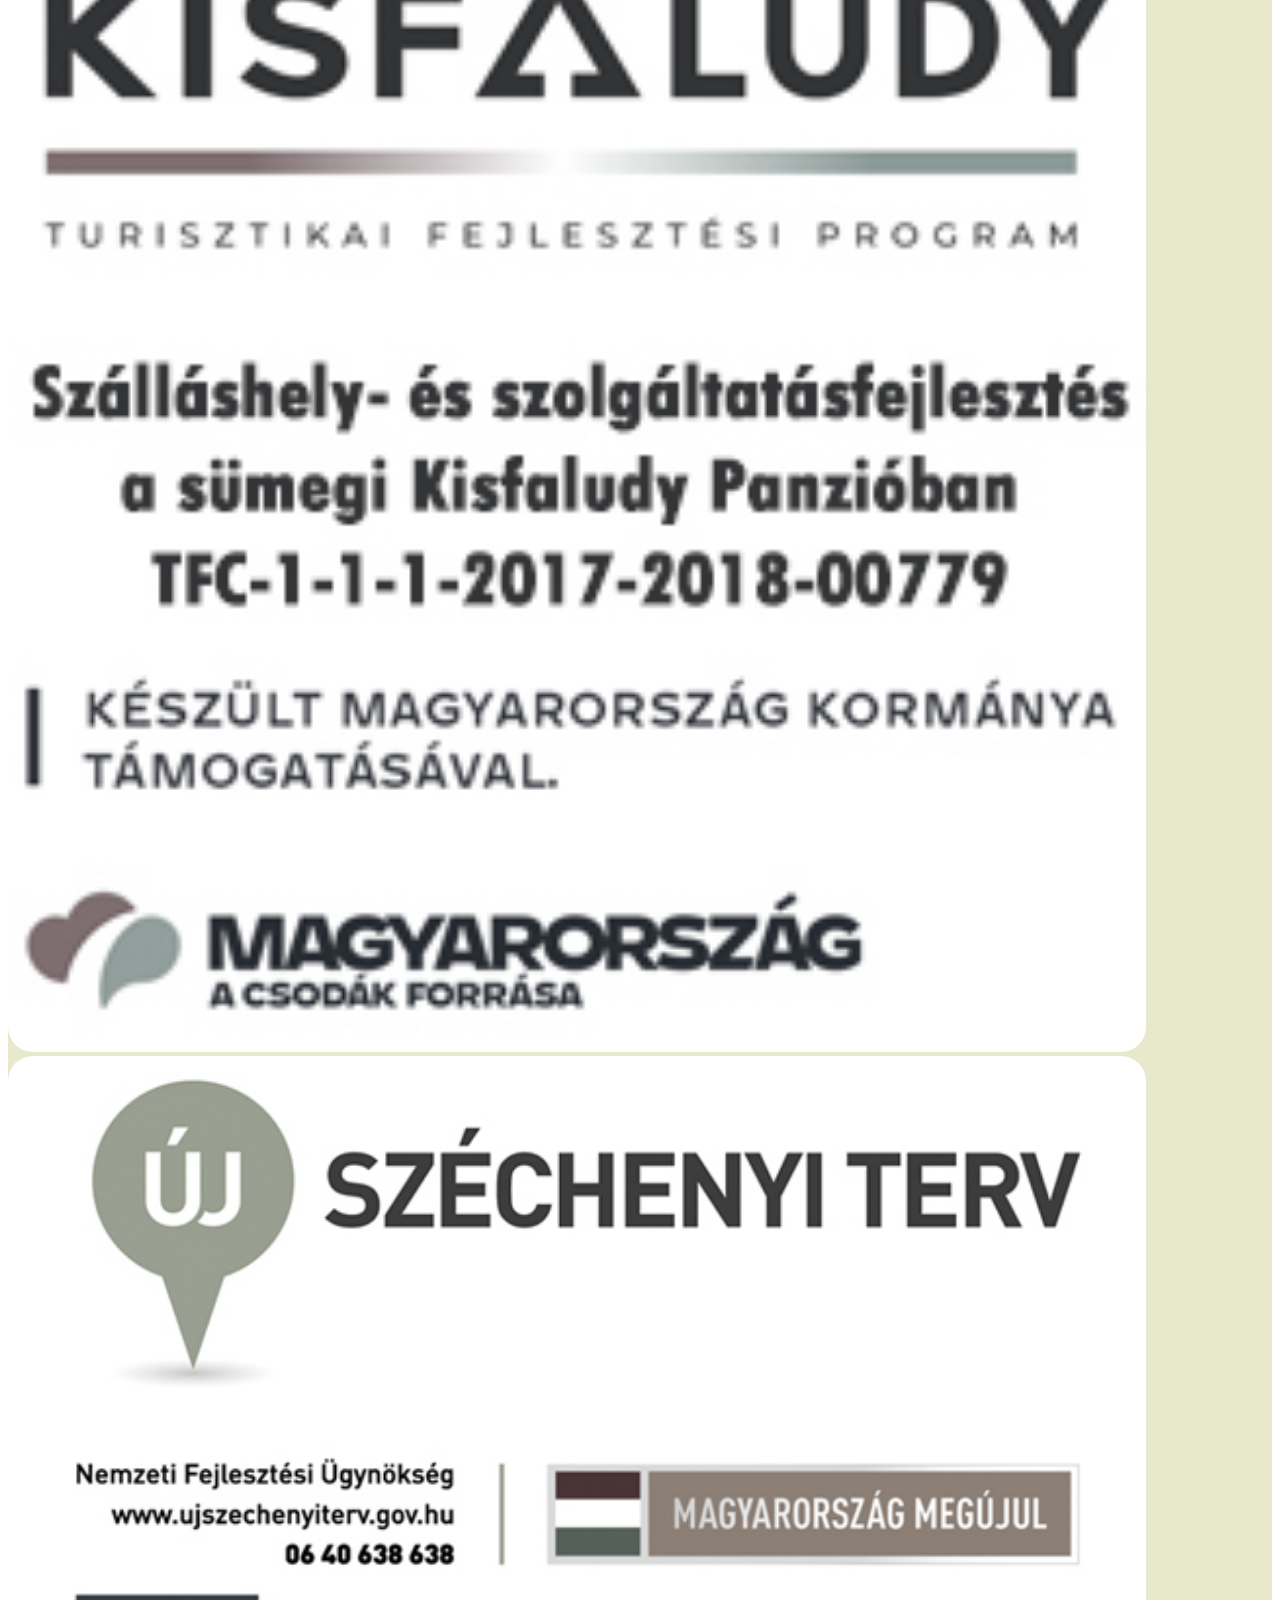
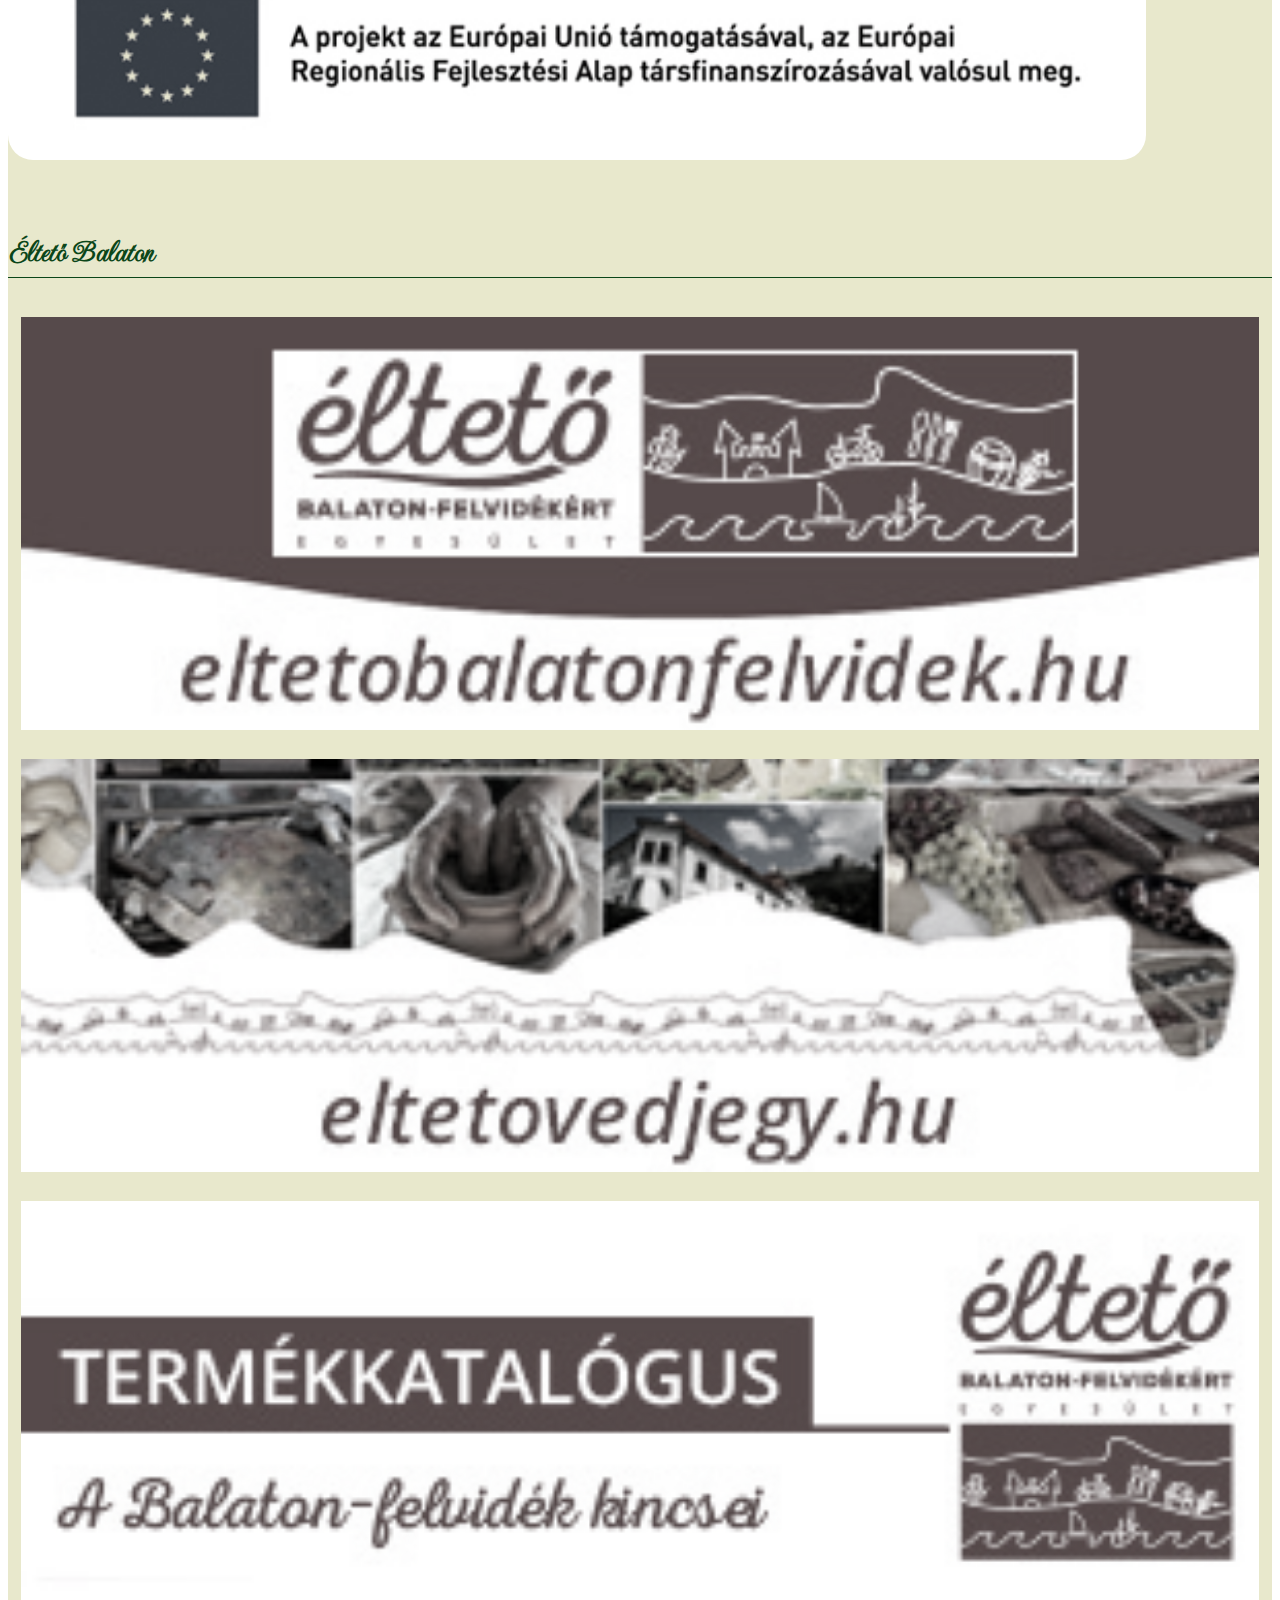
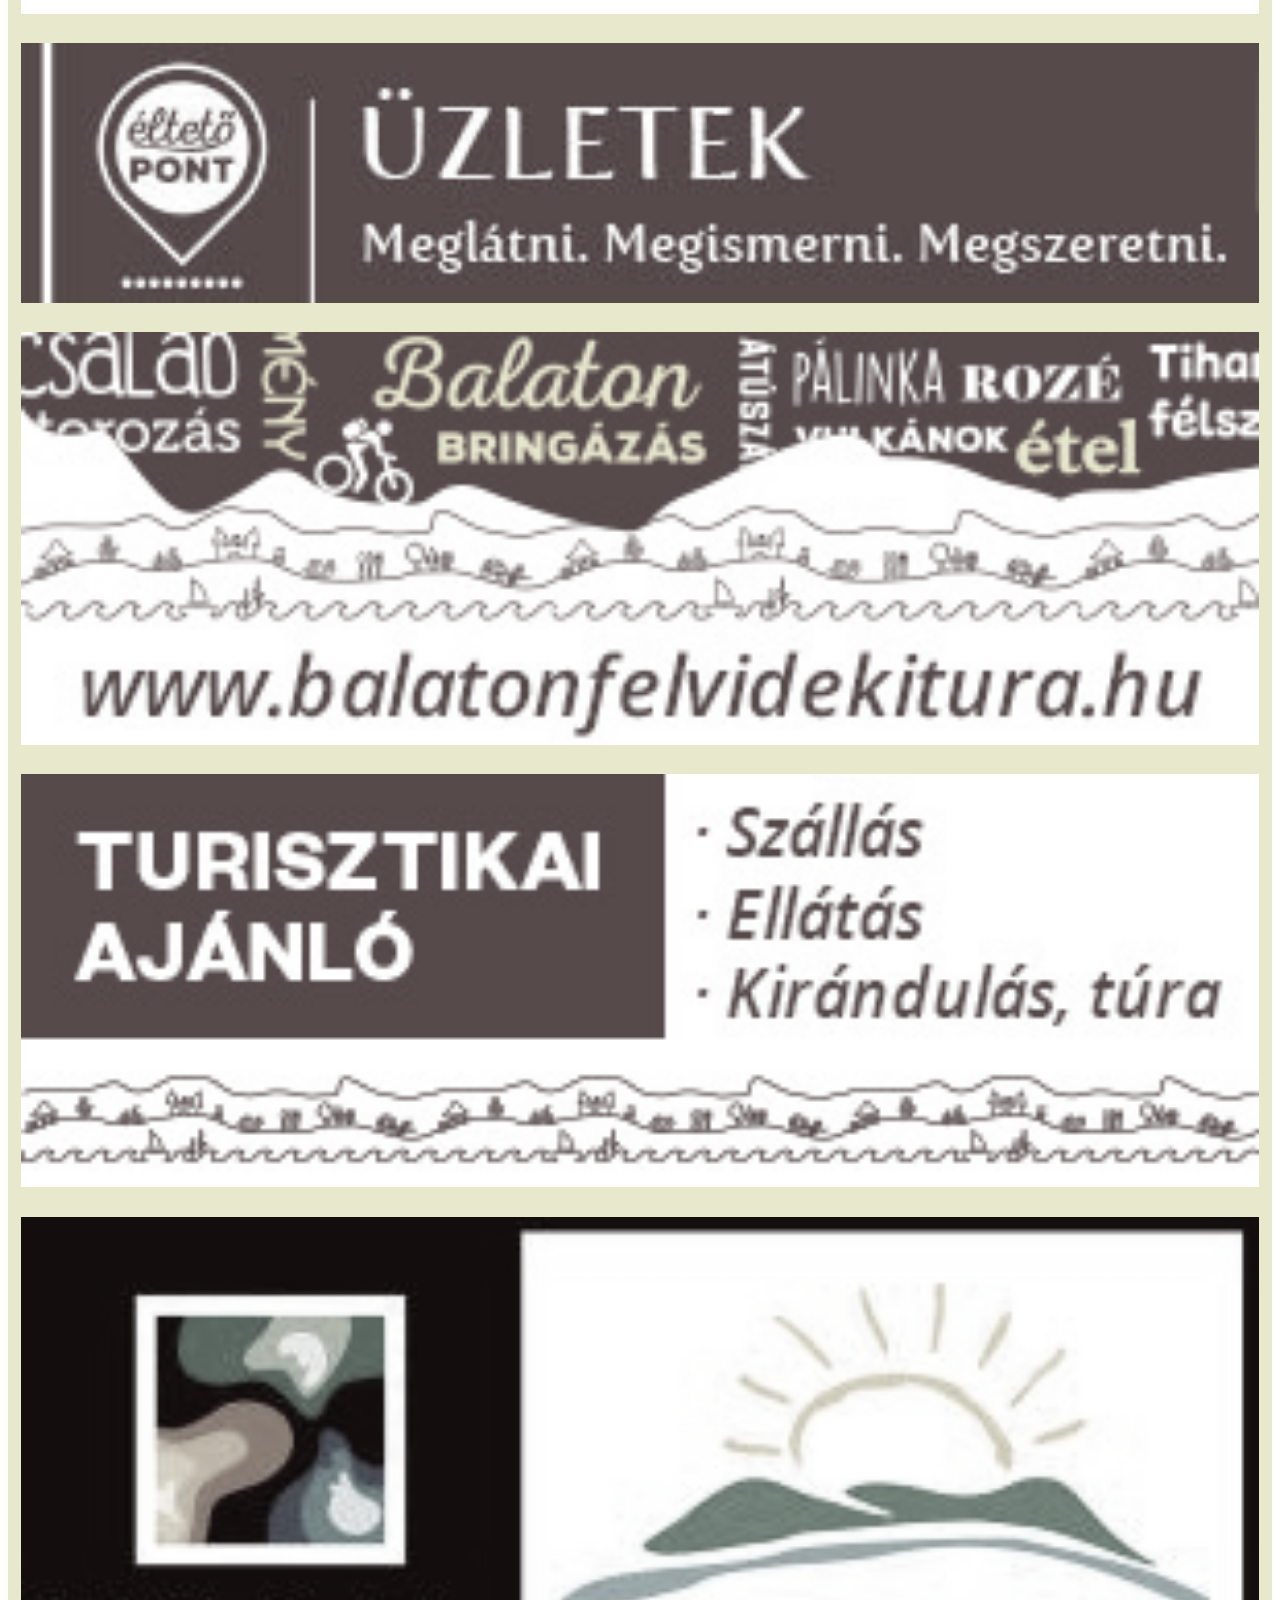
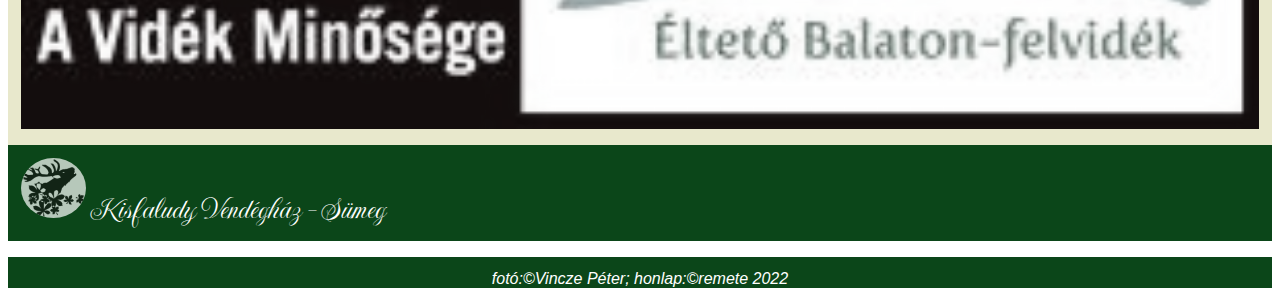
==== commit dd07317e: "final_1.0" ====
--- a/index.html
+++ b/index.html
@@ -12,7 +12,6 @@
   <link rel="preconnect" href="https://fonts.googleapis.com">
   <link rel="preconnect" href="https://fonts.gstatic.com" crossorigin>
   <link href="https://fonts.googleapis.com/css2?family=Imperial+Script&display=swap" rel="stylesheet">
-  <link href="https://fonts.googleapis.com/css2?family=Playfair+Display:wght@500&display=swap" rel="stylesheet">
 
   <!-- Font Awesome -->
   <script src="https://kit.fontawesome.com/0d2b8f11a6.js" crossorigin="anonymous"></script>
@@ -22,10 +21,6 @@
   <link href="css/styles.css" rel="stylesheet">
 
   <link rel="icon" href="favicon.ico">
-
-  <!-- Scroll reveal -->
-  <script src="https://unpkg.com/scrollreveal@4.0.0/dist/scrollreveal.min.js"></script>
-
 
 </head>
 
@@ -72,7 +67,7 @@
     </nav>
   </div>
 
-  <div class="in-flow front-image">
+  <div class="front-image">
     <img class="front-image" src="images/cover_1.png" alt="restaurant" />
   </div>
 
@@ -111,25 +106,25 @@
 
       <div class="row">
 
-        <div class="in-flow opening-box col-6  col-md-3 col-lg-3">
+        <div class="opening-box col-6  col-md-3 col-lg-3">
           <a href="szallas.html">
           <img class="opening-img" src="images/szallas.png" alt="accommodation">
           <div class="opening-text">Szállásfoglalás</div></a>
         </div>
 
-        <div class="in-flow opening-box col-6  col-md-3 col-lg-3">
+        <div class="opening-box col-6  col-md-3 col-lg-3">
           <a href="etlap.html">
           <img src="images/etlap.png" class="opening-img" alt="food">
           <div class="opening-text">Étlap & Itallap</div></a>
         </div>
 
-        <div class="in-flow opening-box col-6  col-md-3 col-lg-3">
+        <div class="opening-box col-6  col-md-3 col-lg-3">
           <a href="rendezvenyek.html">
             <img src="images/rendezvenyek_2.png" class="opening-img" alt="lakodalom">
           <div class="opening-text">Rendezvények</div></a>
         </div>
 
-        <div class="in-flow opening-box col-6  col-md-3 col-lg-3">
+        <div class="opening-box col-6  col-md-3 col-lg-3">
         <a href="galeria.html">
             <img src="images/galeria.png" class="opening-img" alt="galeria">
           <div class="opening-text">Galéria</div></a>
@@ -228,7 +223,7 @@
                 <h2>Cafeteria</h2>
                 <div class="payment-items">
                   <img src="images/szepkartya.png" class="payment-img-2" alt="payment">
-                  <img src="images/erzsi.png" class="payment-img-3" alt="payment">
+
                 </div>
               </div>
             </div>
@@ -296,13 +291,13 @@
           <div class="col-6 col-lg-3">
             <a href="kisfaludy_turisztikai_fejlesztesi_program.html">
               <img src="images/mandatory/head_banner.jpg"
-            class="turisztika mandatory-img" alt="palyazatok">
+            class="turisztika" alt="palyazatok">
             </a>
           </div>
 
           <div class="col-6 col-lg-3">
             <a href="csoportfoglalkozas.html">
-            <img src="images/mandatory/szechenyi_terv_nagy.jpg" class="szechenyi mandatory-img" alt="palyazatok"></a>
+            <img src="images/mandatory/szechenyi_terv_nagy.jpg" class="szechenyi" alt="palyazatok"></a>
             </div>
 
           </div>
@@ -365,37 +360,8 @@
   </div>
 
 
-
-  <!-- Jquery CDN-->
-  <script src="https://code.jquery.com/jquery-3.6.0.js" integrity="sha256-H+K7U5CnXl1h5ywQfKtSj8PCmoN9aaq30gDh27Xc0jk=" crossorigin="anonymous"></script>
-
-
-    <!-- Bootstrap Scripts-->
-    <script src="https://cdn.jsdelivr.net/npm/bootstrap@5.1.3/dist/js/bootstrap.bundle.min.js" integrity="sha384-ka7Sk0Gln4gmtz2MlQnikT1wXgYsOg+OMhuP+IlRH9sENBO0LRn5q+8nbTov4+1p" crossorigin="anonymous"></script>
-
-  <script>
-    window.sr = ScrollReveal();
-
-    sr.reveal('.in-flow', {
-      duration: 2000,
-      origin: 'top',
-      distance: '300px'
-    });
-
-
-    sr.reveal('.left-flow', {
-      duration: 2000,
-      origin: 'left',
-      distance: '300px',
-    });
-
-    sr.reveal('.right-flow', {
-      duration: 2000,
-      origin: 'right',
-      distance: '300px',
-    })
-  </script>
-
+  <!-- Bootstrap Scripts-->
+  <script src="https://cdn.jsdelivr.net/npm/bootstrap@5.1.3/dist/js/bootstrap.bundle.min.js" integrity="sha384-ka7Sk0Gln4gmtz2MlQnikT1wXgYsOg+OMhuP+IlRH9sENBO0LRn5q+8nbTov4+1p" crossorigin="anonymous"></script>
 
 </body>
 
--- a/css/styles.css
+++ b/css/styles.css
@@ -175,11 +175,8 @@
 .front-image {
   width: 100%;
   height: auto;
-  opacity: 0.9;
   padding-top: 3%;
 }
-
-
 
 .nav-link {
   font-size: 1.2rem;
@@ -260,14 +257,6 @@
 border-radius: 15px;
 }
 
-.payment-img-3 {
-width: 40%;
-height: auto;
-border-radius: 10px;
-margin-top: 20px;
-margin-bottom: 10px;
-}
-
 
 /* Info blokk  */
 
@@ -304,13 +293,13 @@
 filter: grayscale(90%);
 border-radius: 25px;
 height: auto;
-width: 100%;
+width: 90%;
 
 }
 
 .szechenyi:hover{
 filter: grayscale(0%);
-width: 110%;
+width: 100%;
 }
 
 
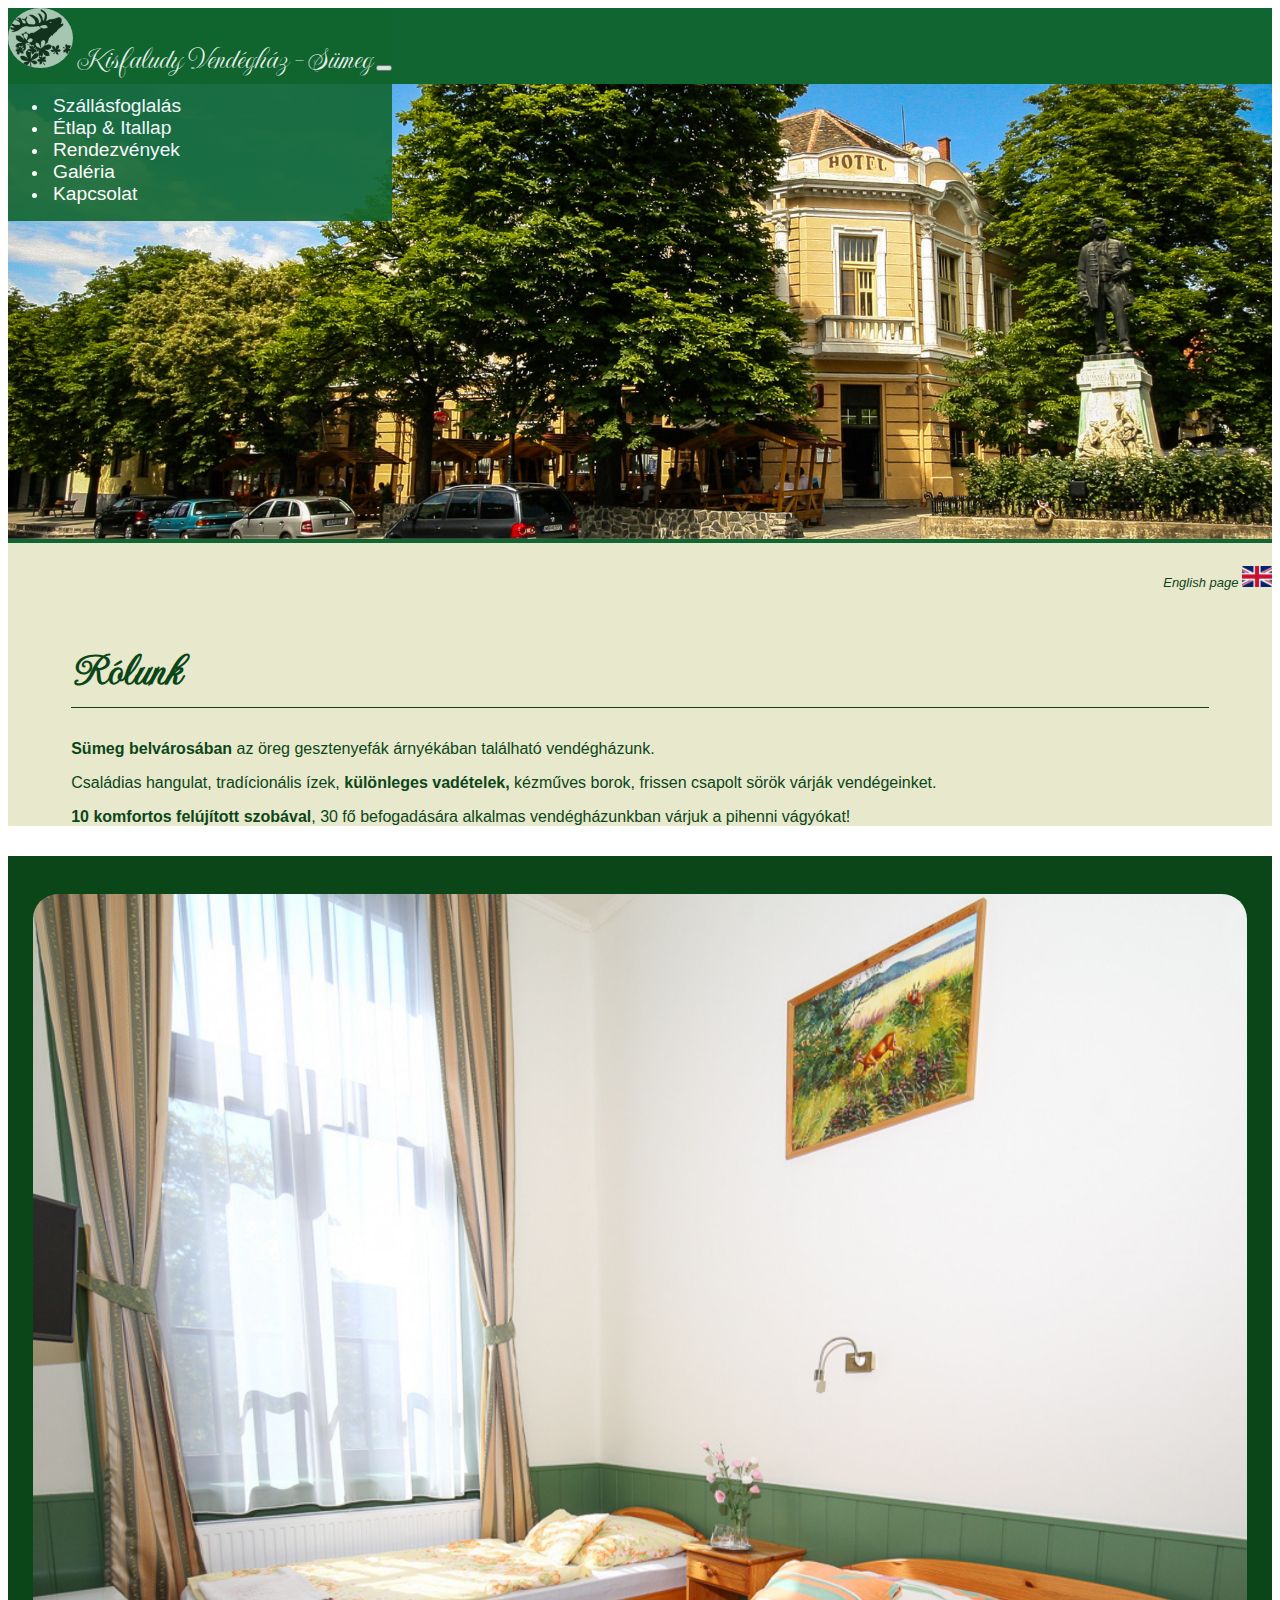
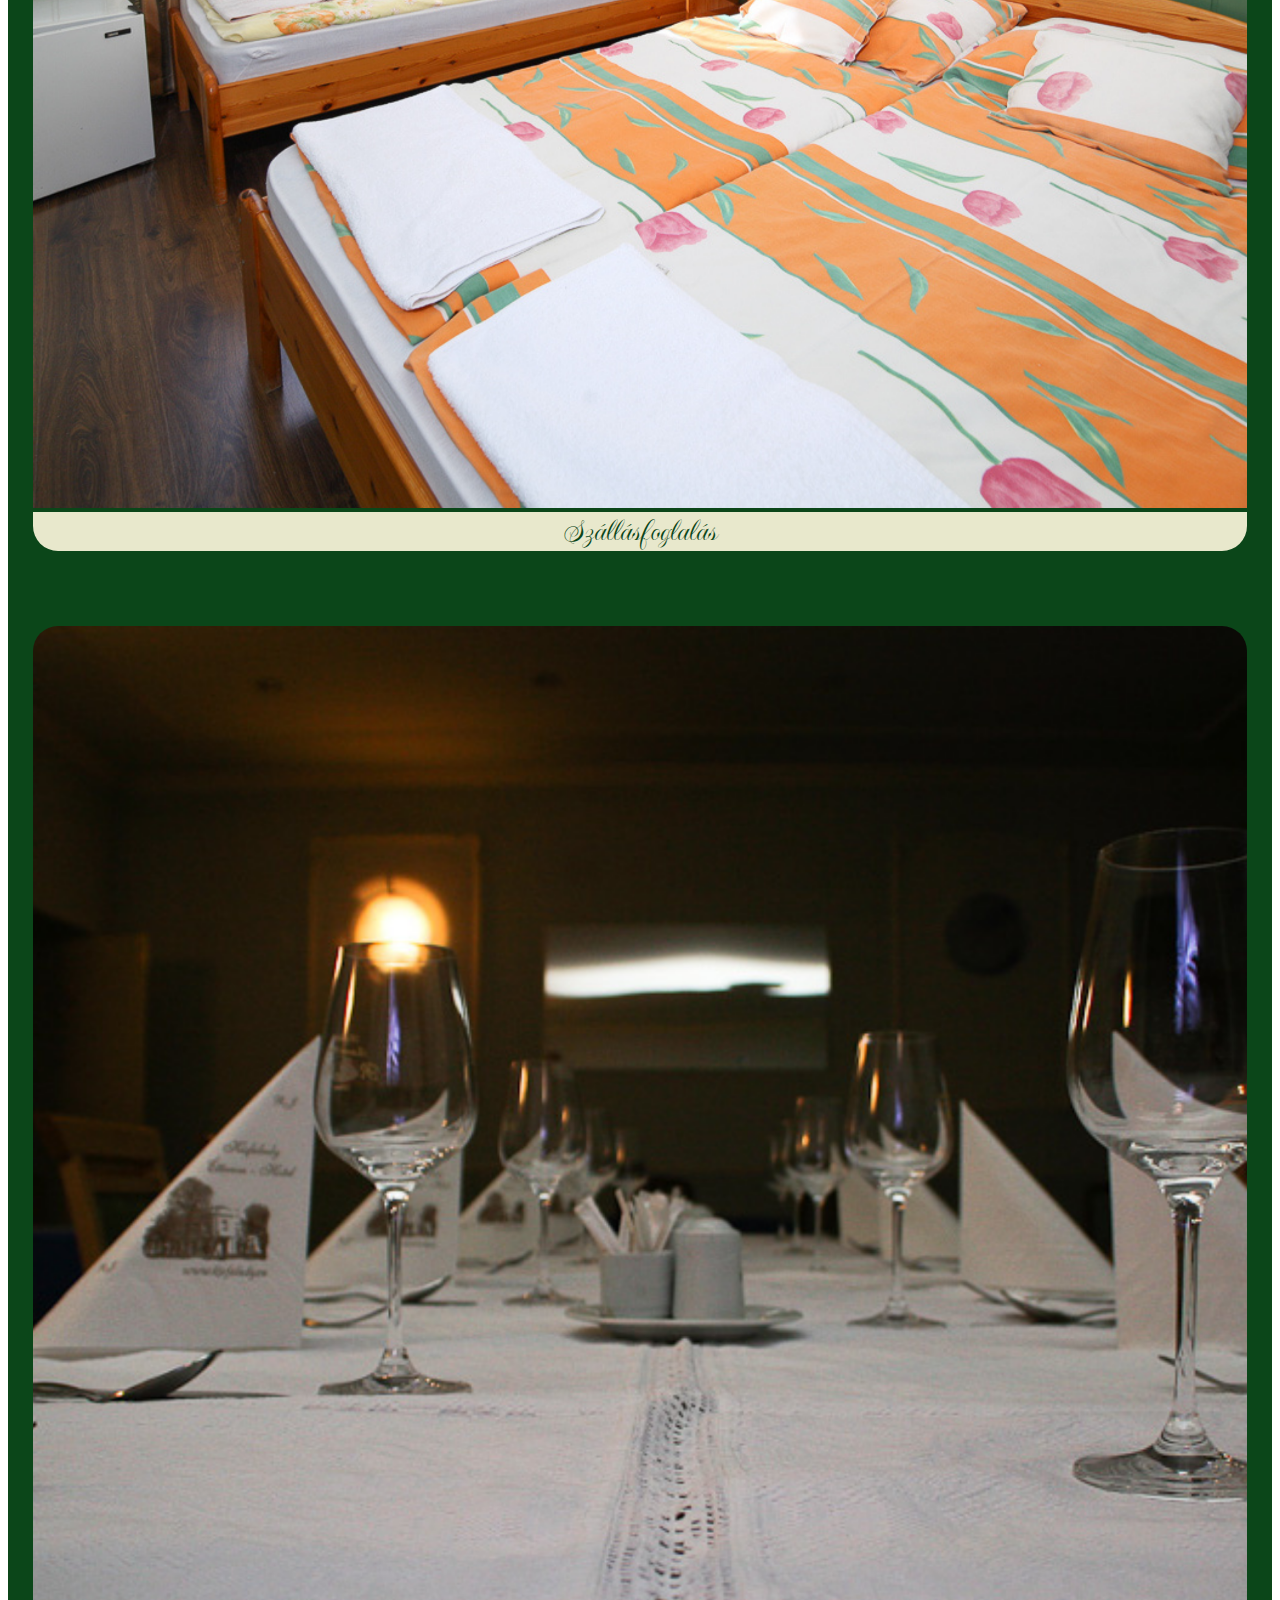
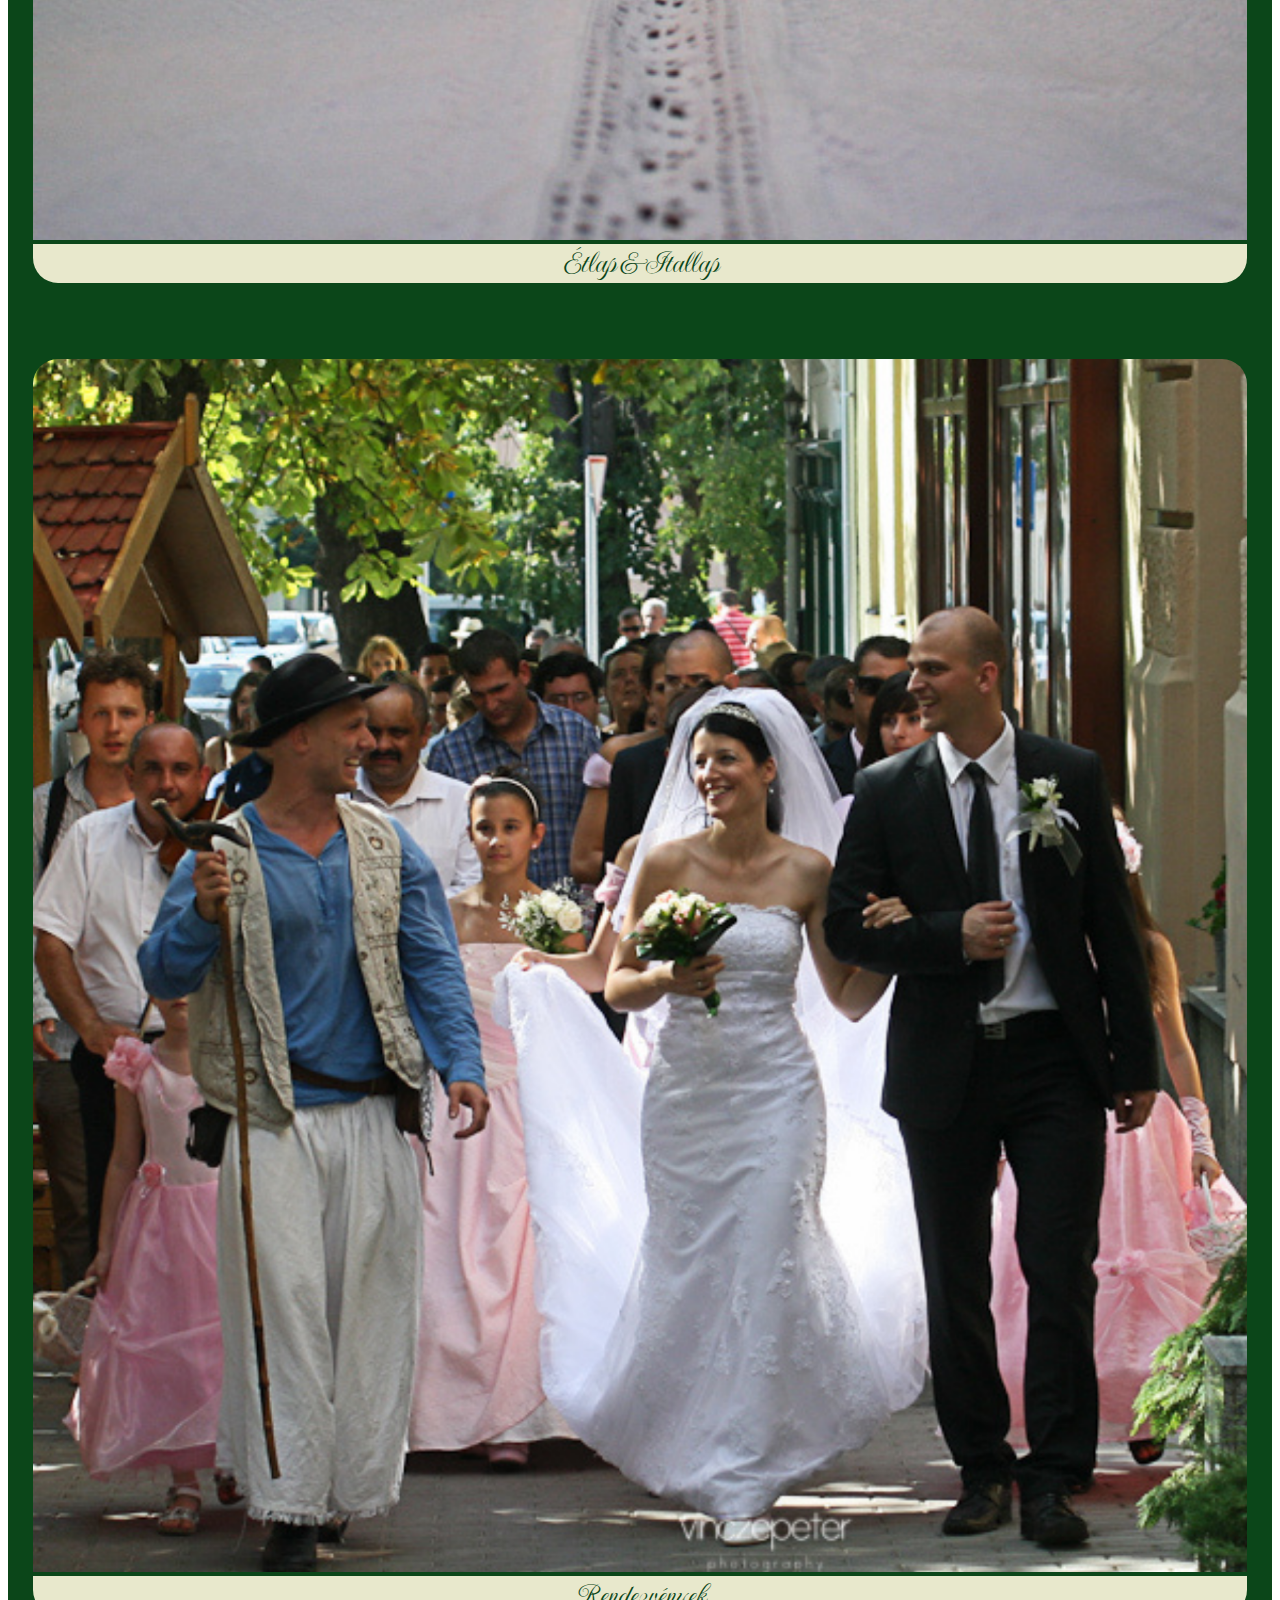
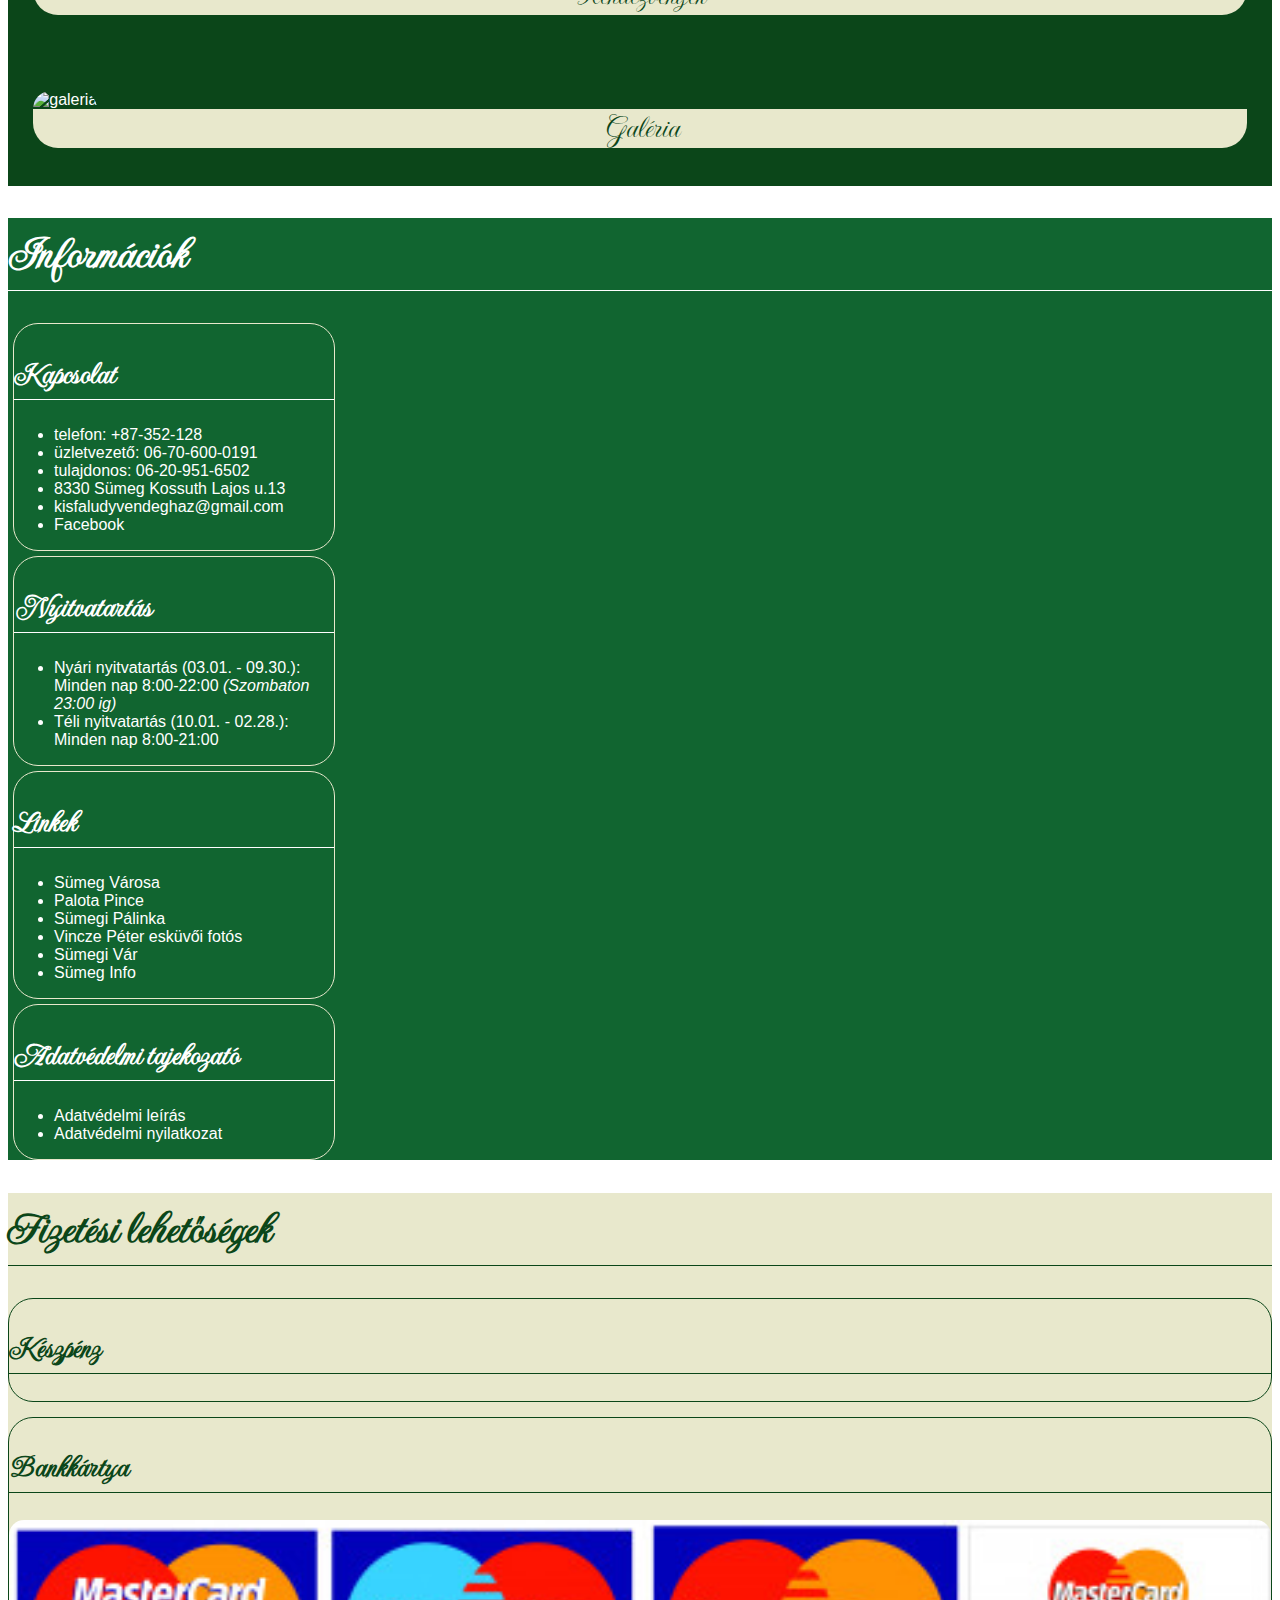
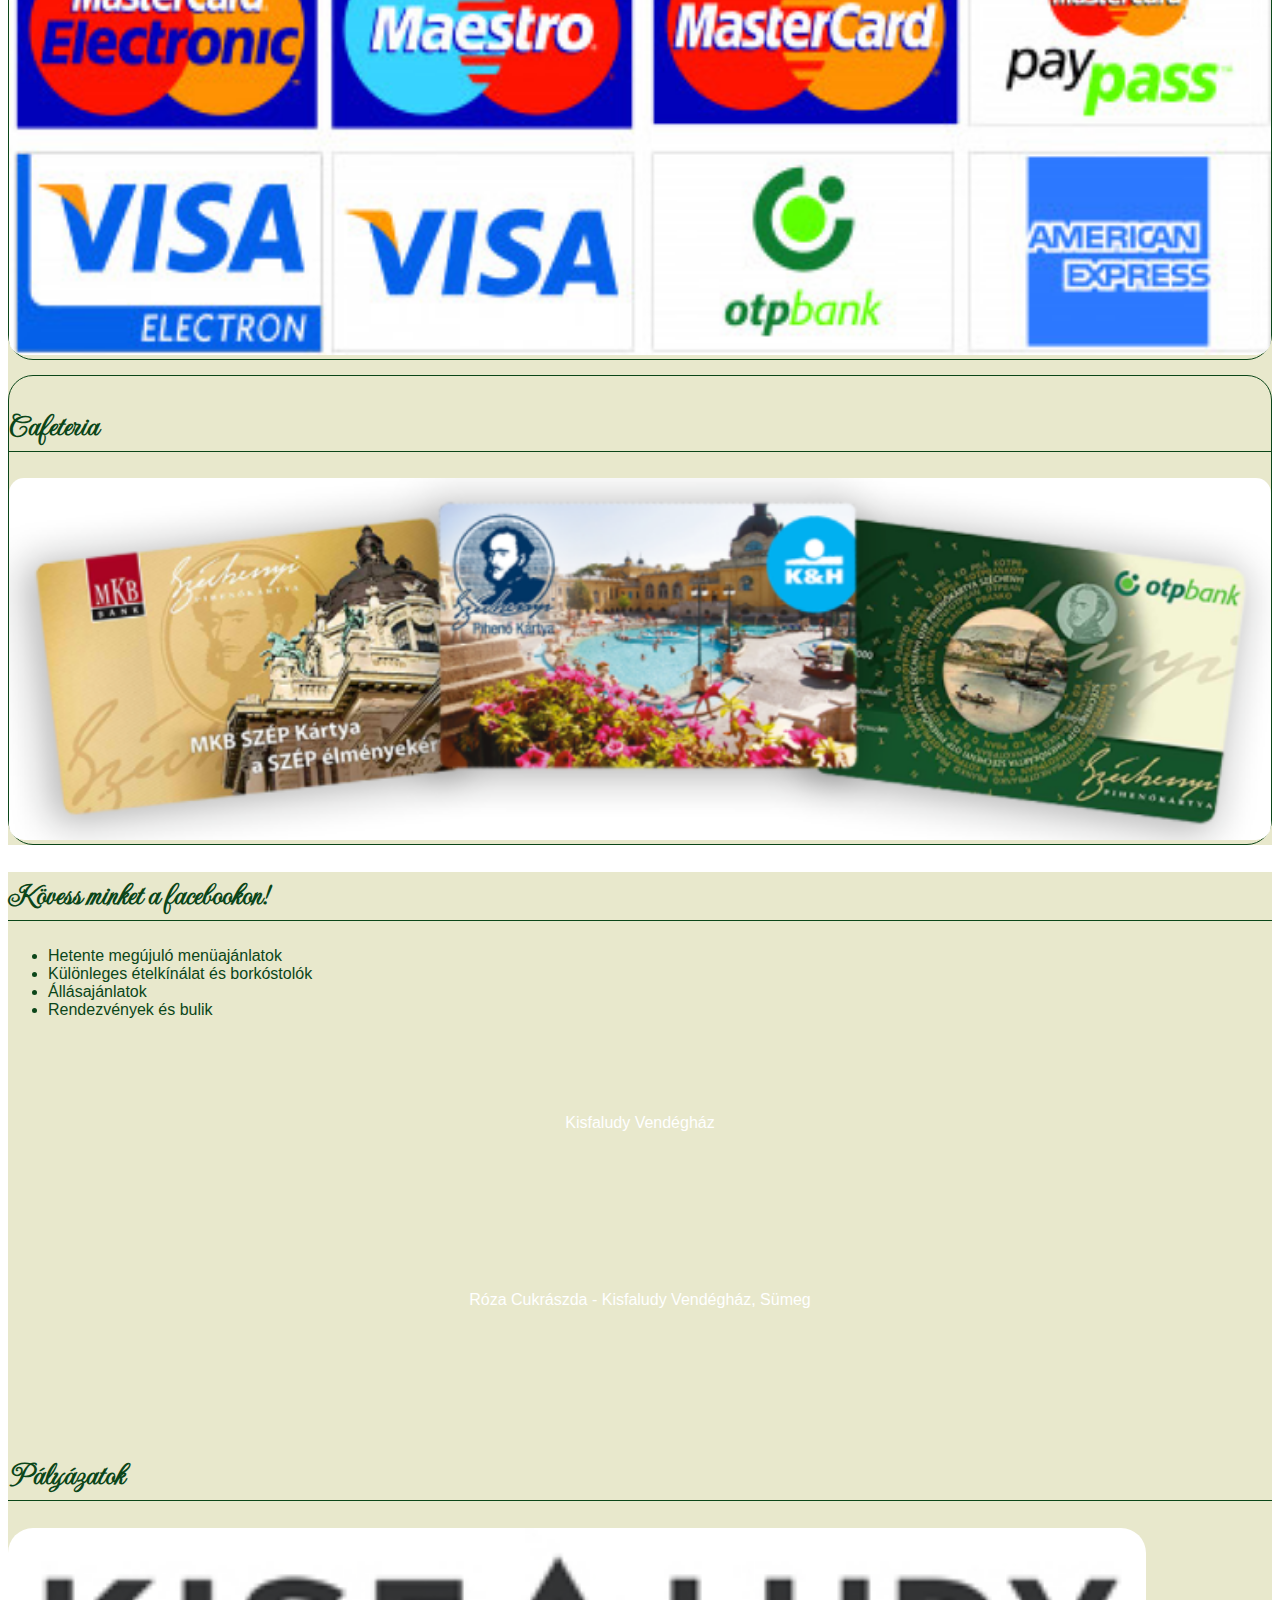
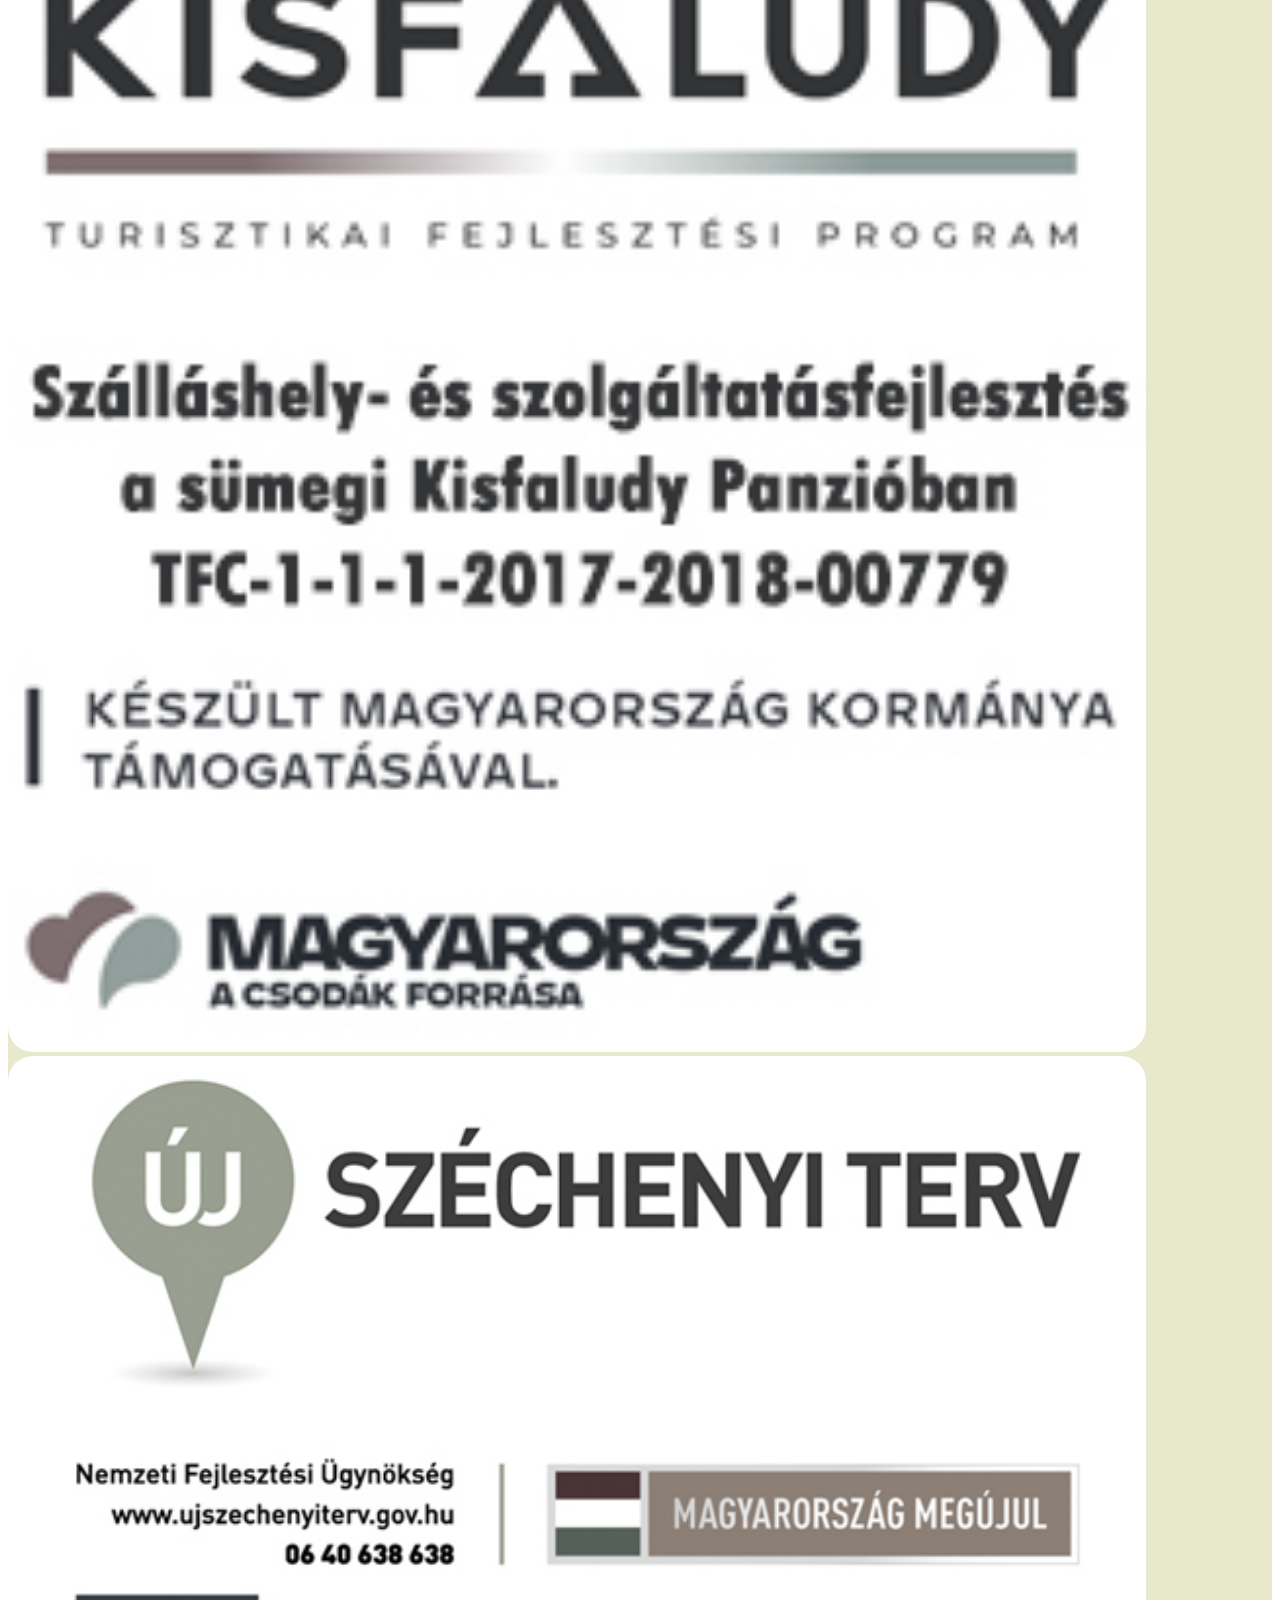
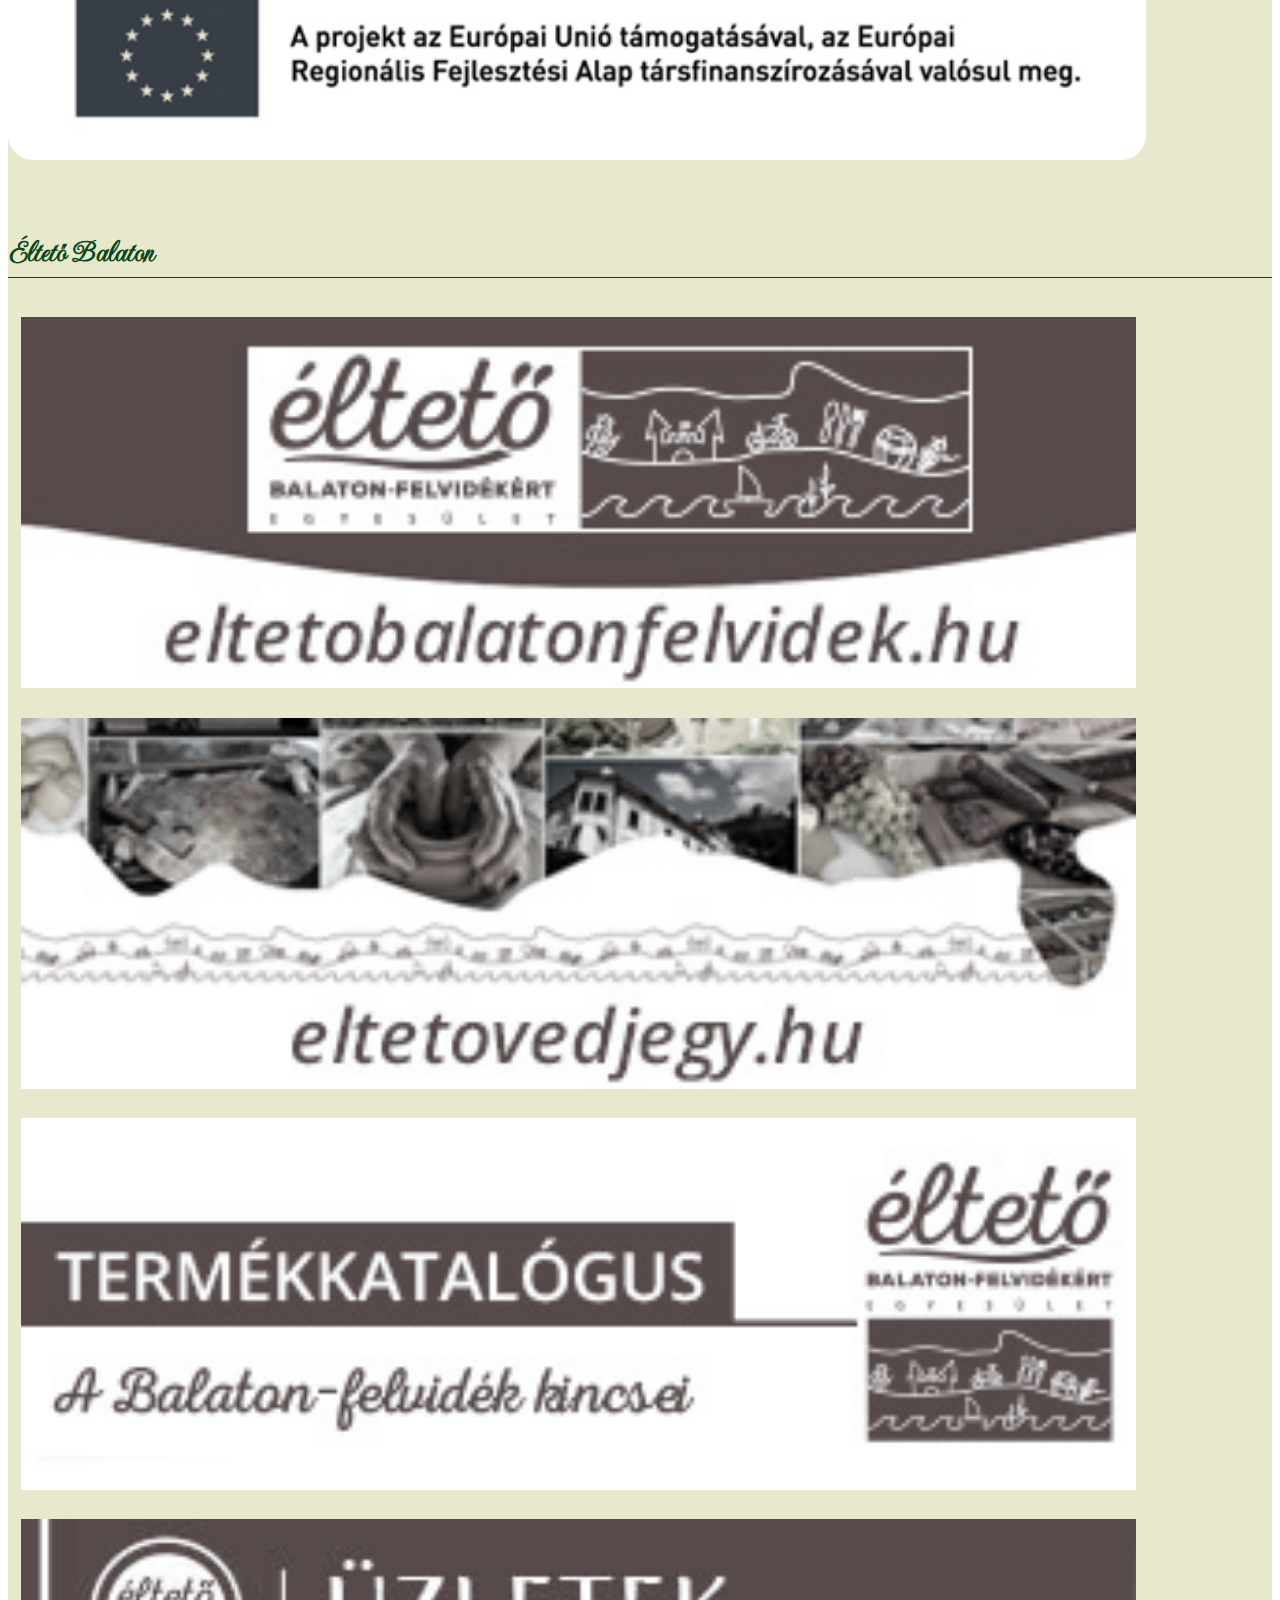
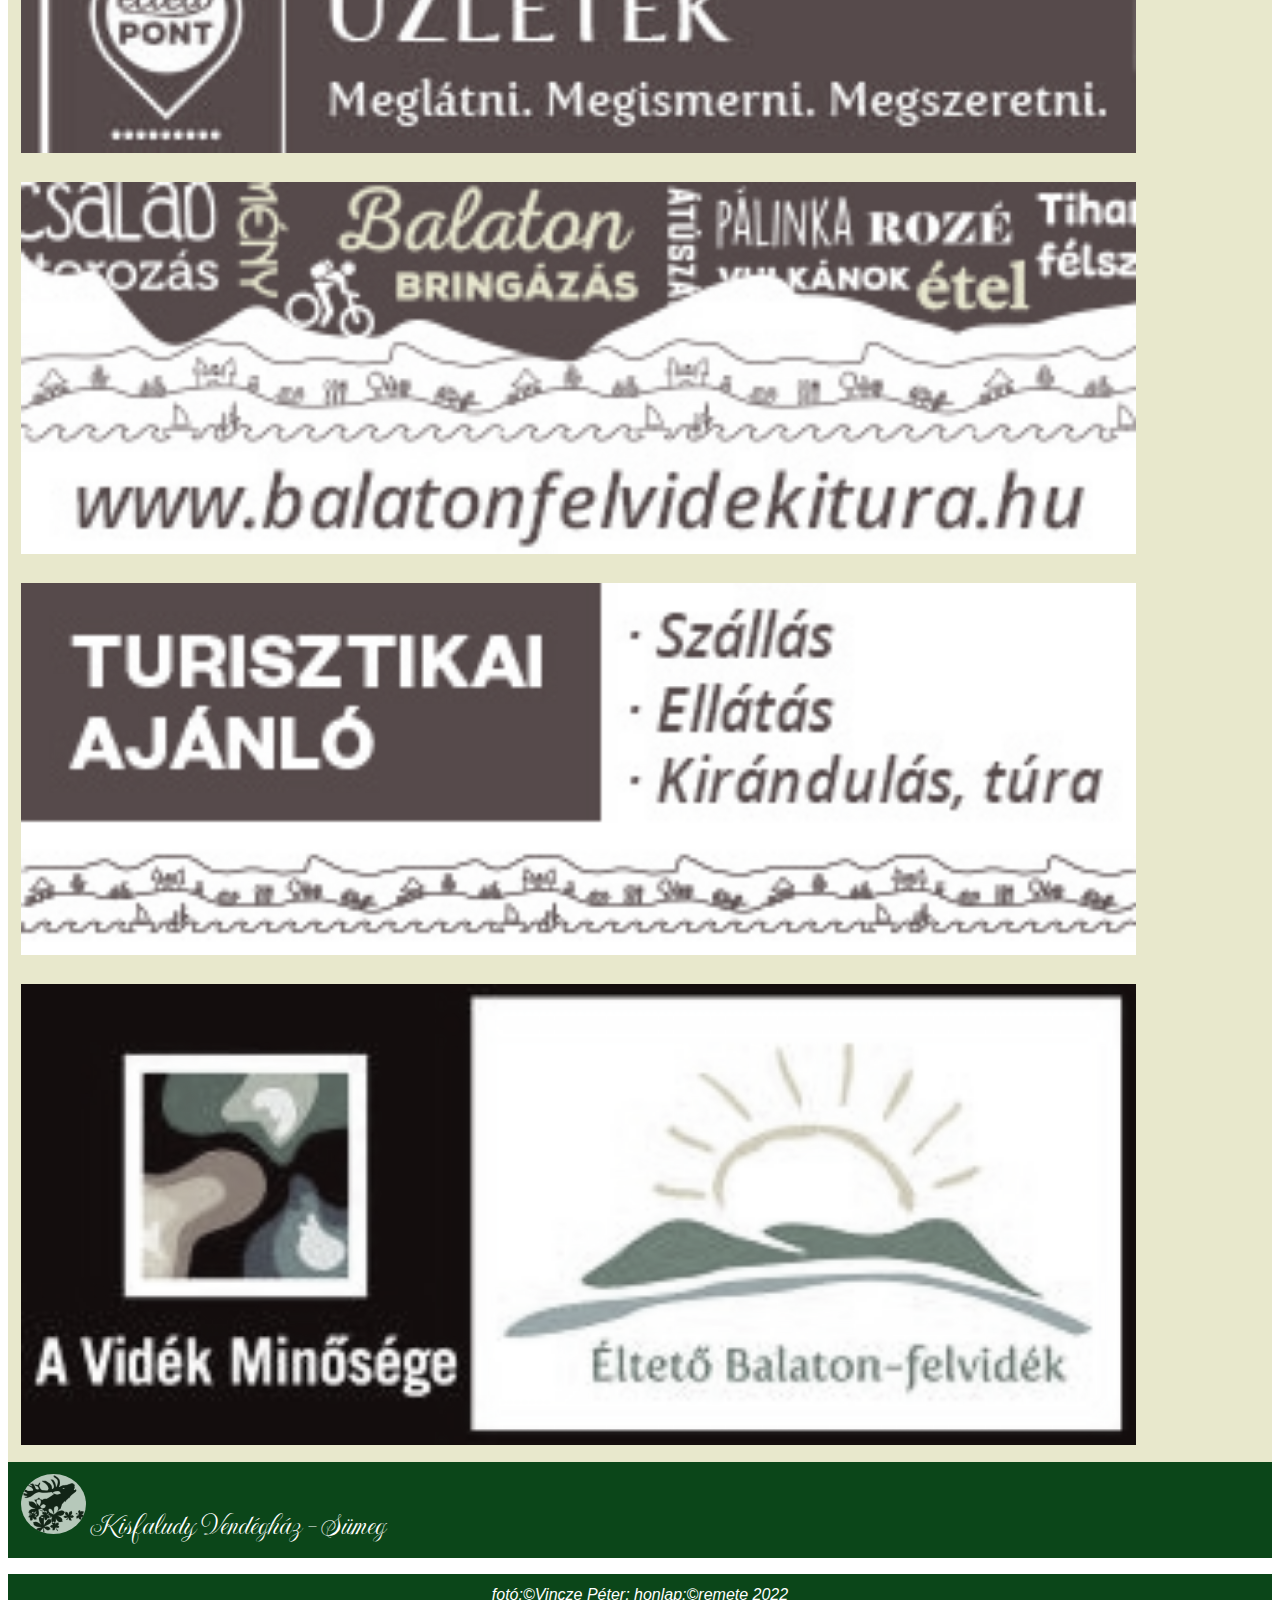
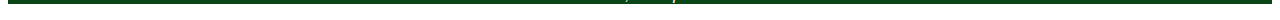
==== commit 5defaede: "email-correction + fb formatting" ====
--- a/index.html
+++ b/index.html
@@ -147,14 +147,14 @@
 
       <div class="row">
 
-        <div class="grey-border info-box col-md-6 col-lg-3">
+        <div class="grey-border info-box col-md-6 col-lg-3 mx-auto">
           <h2>Kapcsolat</h2>
           <ul>
             <li> telefon: +87-352-128 </li>
             <li> üzletvezető: 06-70-600-0191 </li>
             <li> tulajdonos: 06-20-951-6502 </li>
             <li><a href="https://goo.gl/maps/DbNchbyo736GPCrT7" target="_blank">8330 Sümeg Kossuth Lajos u.13  <i class="fas fa-map-marker-alt"></i></li> </a>
-            <li> info@kisfaludyvendeghaz.hu <i class="fas fa-envelope"></i></li>
+            <li> kisfaludyvendeghaz@gmail.com <i class="fas fa-envelope"></i></li>
             <li><a href="https://www.facebook.com/kisfaludyvendeghaz" target="_blank">Facebook <i class="fab fa-facebook fa-1x"></i> </li>
 
             </a>
@@ -162,7 +162,7 @@
           </ul>
         </div>
 
-        <div class="grey-border info-box col-md-6 col-lg-3">
+        <div class="grey-border info-box col-md-6 col-lg-3 mx-auto">
           <h2>Nyitvatartás</h2>
           <ul>
             <li>Nyári nyitvatartás (03.01. - 09.30.):</li>
@@ -172,7 +172,7 @@
           </ul>
         </div>
 
-        <div class="grey-border info-box col-md-6 col-lg-3">
+        <div class="grey-border info-box col-md-6 col-lg-3 mx-auto">
           <h2>Linkek</h2>
           <ul>
             <li><a href="https://sumeg.hu/" target="_blank">Sümeg Városa</a></li>
@@ -184,7 +184,7 @@
           </ul>
         </div>
 
-        <div class="grey-border info-box col-md-6 col-lg-3">
+        <div class="grey-border info-box col-md-6 col-lg-3 mx-auto">
           <h2>Adatvédelmi tajekozató</h2>
           <ul>
             <li><a href="adatvedelem.html">Adatvédelmi leírás</a></li>
@@ -253,7 +253,7 @@
       </ul>
       </div>
 
-      <div class="facebook-page col-lg-4">
+      <div class="facebook-page col-lg-4 mx-auto">
       <div class="fb-page mx-auto" data-href="https://www.facebook.com/kisfaludyvendeghaz/"
       data-tabs="timeline" data-width="" data-height=""
       data-xsall-header="false" data-adapt-container-width="true"
@@ -265,7 +265,7 @@
   </div>
   </div>
 
-      <div class="facebook-page col-lg-4">
+      <div class="facebook-page col-lg-4 mx-auto">
   <div class="fb-page mx-auto"
   data-href="https://www.facebook.com/R%C3%B3za-Cukr%C3%A1szda-Kisfaludy-Vend%C3%A9gh%C3%A1z-S%C3%BCmeg-424912761282578"
   data-tabs="timeline" data-width="" data-height=""
--- a/css/styles.css
+++ b/css/styles.css
@@ -270,6 +270,8 @@
 
 .facebook-page{
 padding: 5% 2%;
+display: flex;
+  justify-content: center;
 }
 
 /* Mandatory blokk  */
@@ -312,13 +314,13 @@
 .balaton-img {
   filter: grayscale(90%);
   height: auto;
-  width: 100%;
+  width: 90%;
 }
 
 .balaton-img:hover {
 filter: grayscale(0%);
 height: auto;
-width: 110%;
+width: 100%;
 }
 
 
@@ -551,6 +553,6 @@
  }
 
 .front-image {
-  padding-top: 7%;
+  padding-top: 8%;
 }
   }
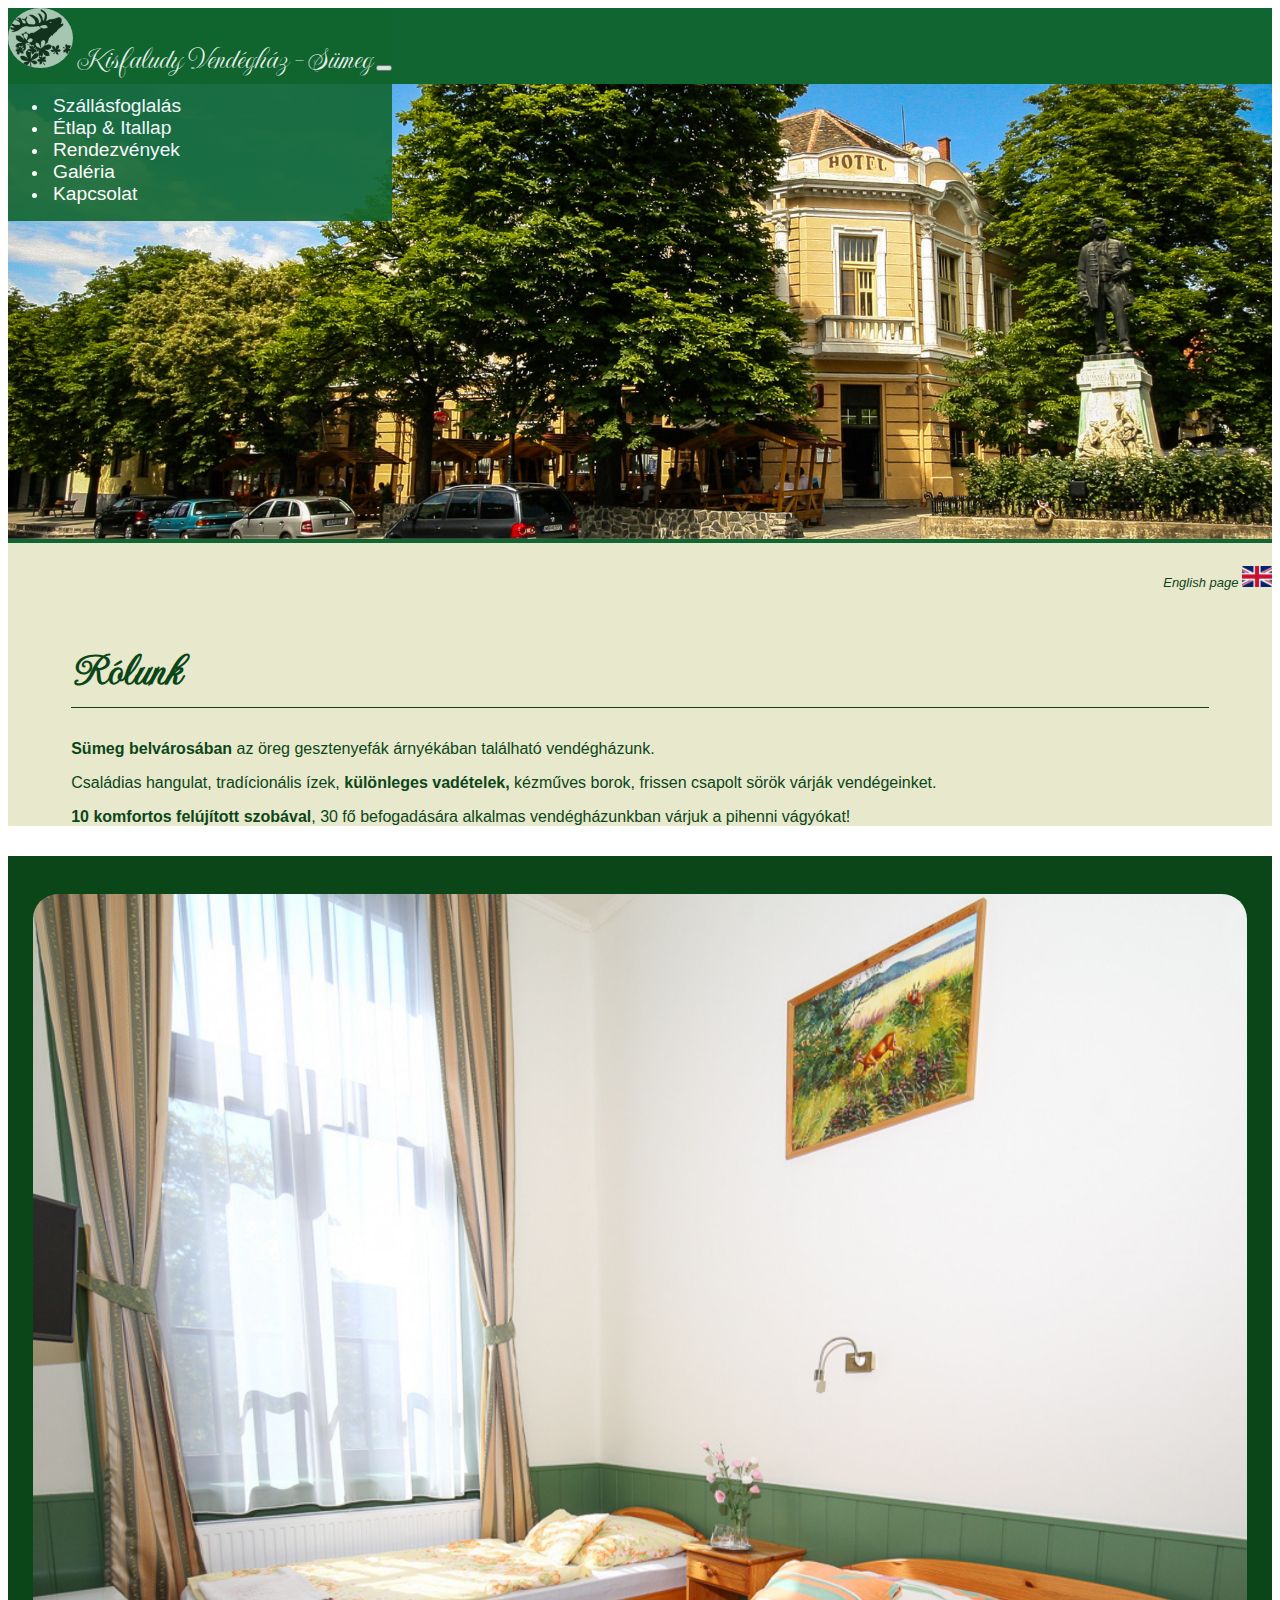
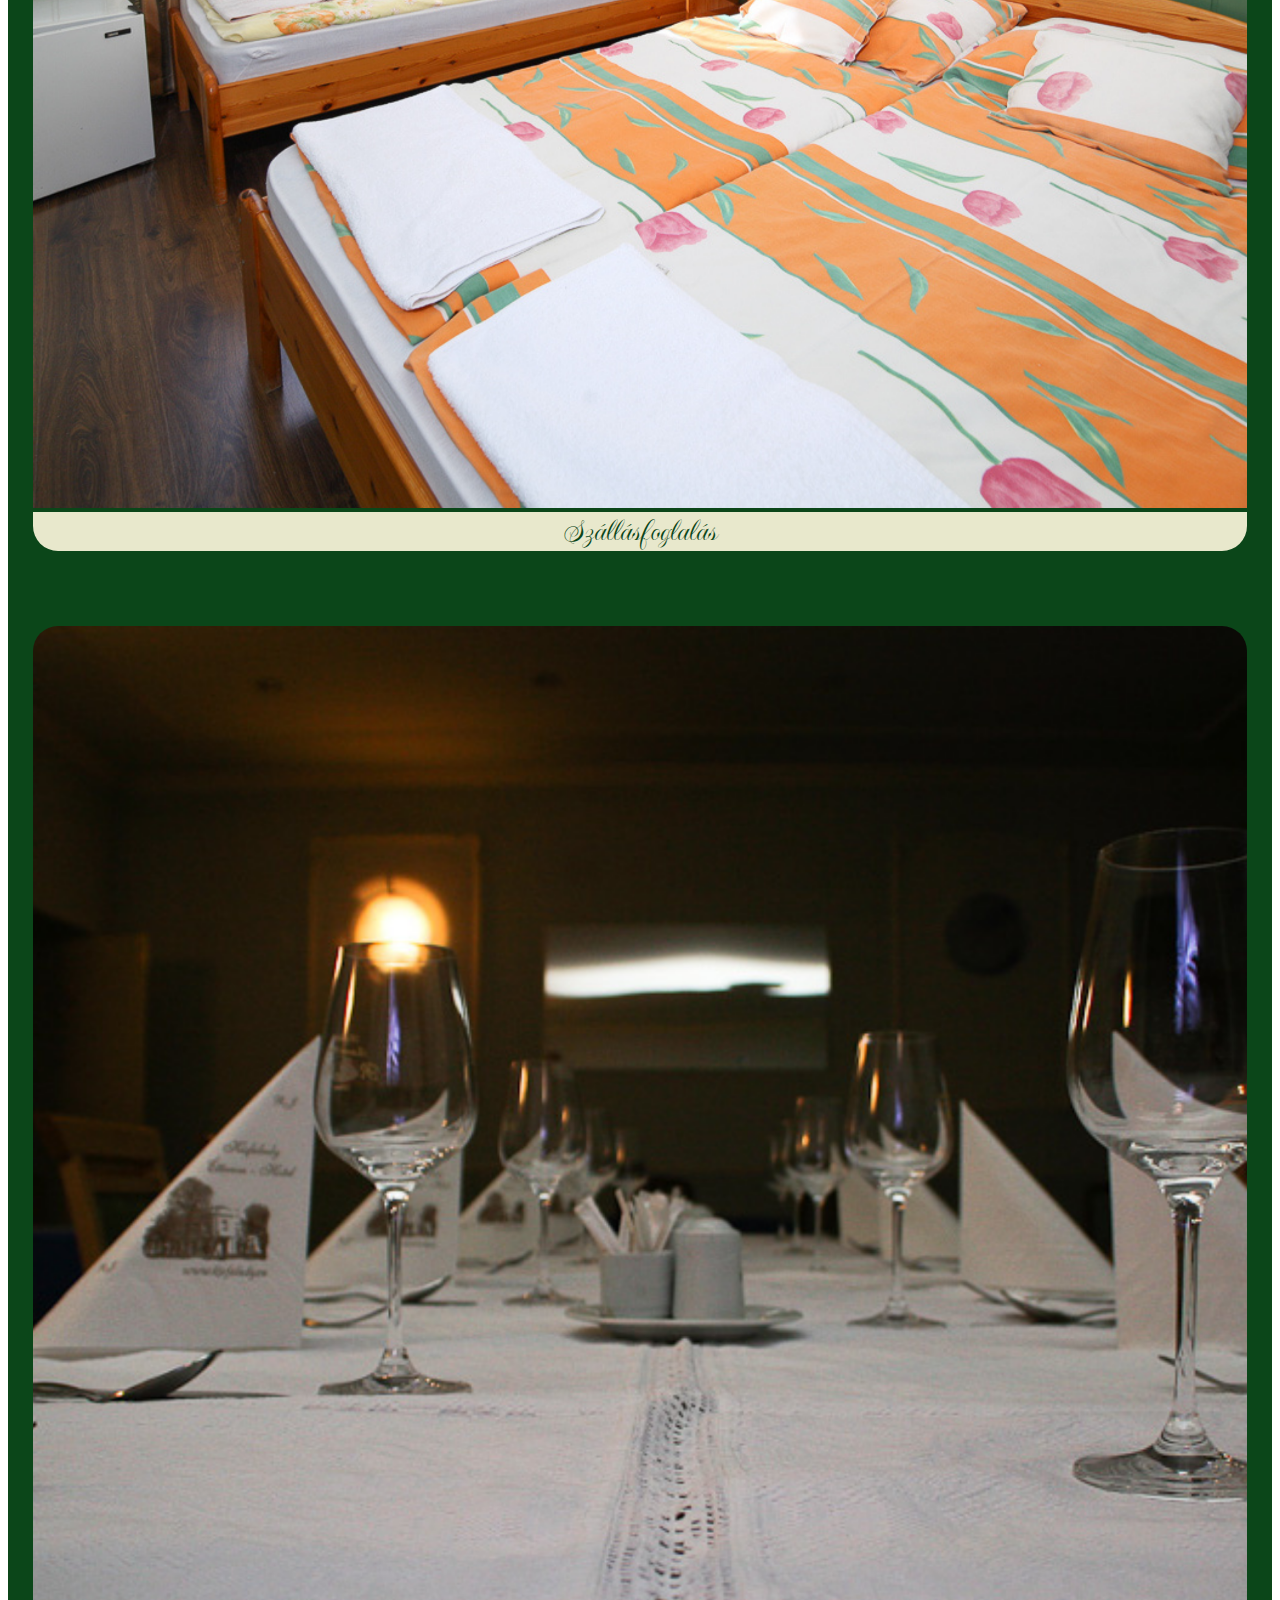
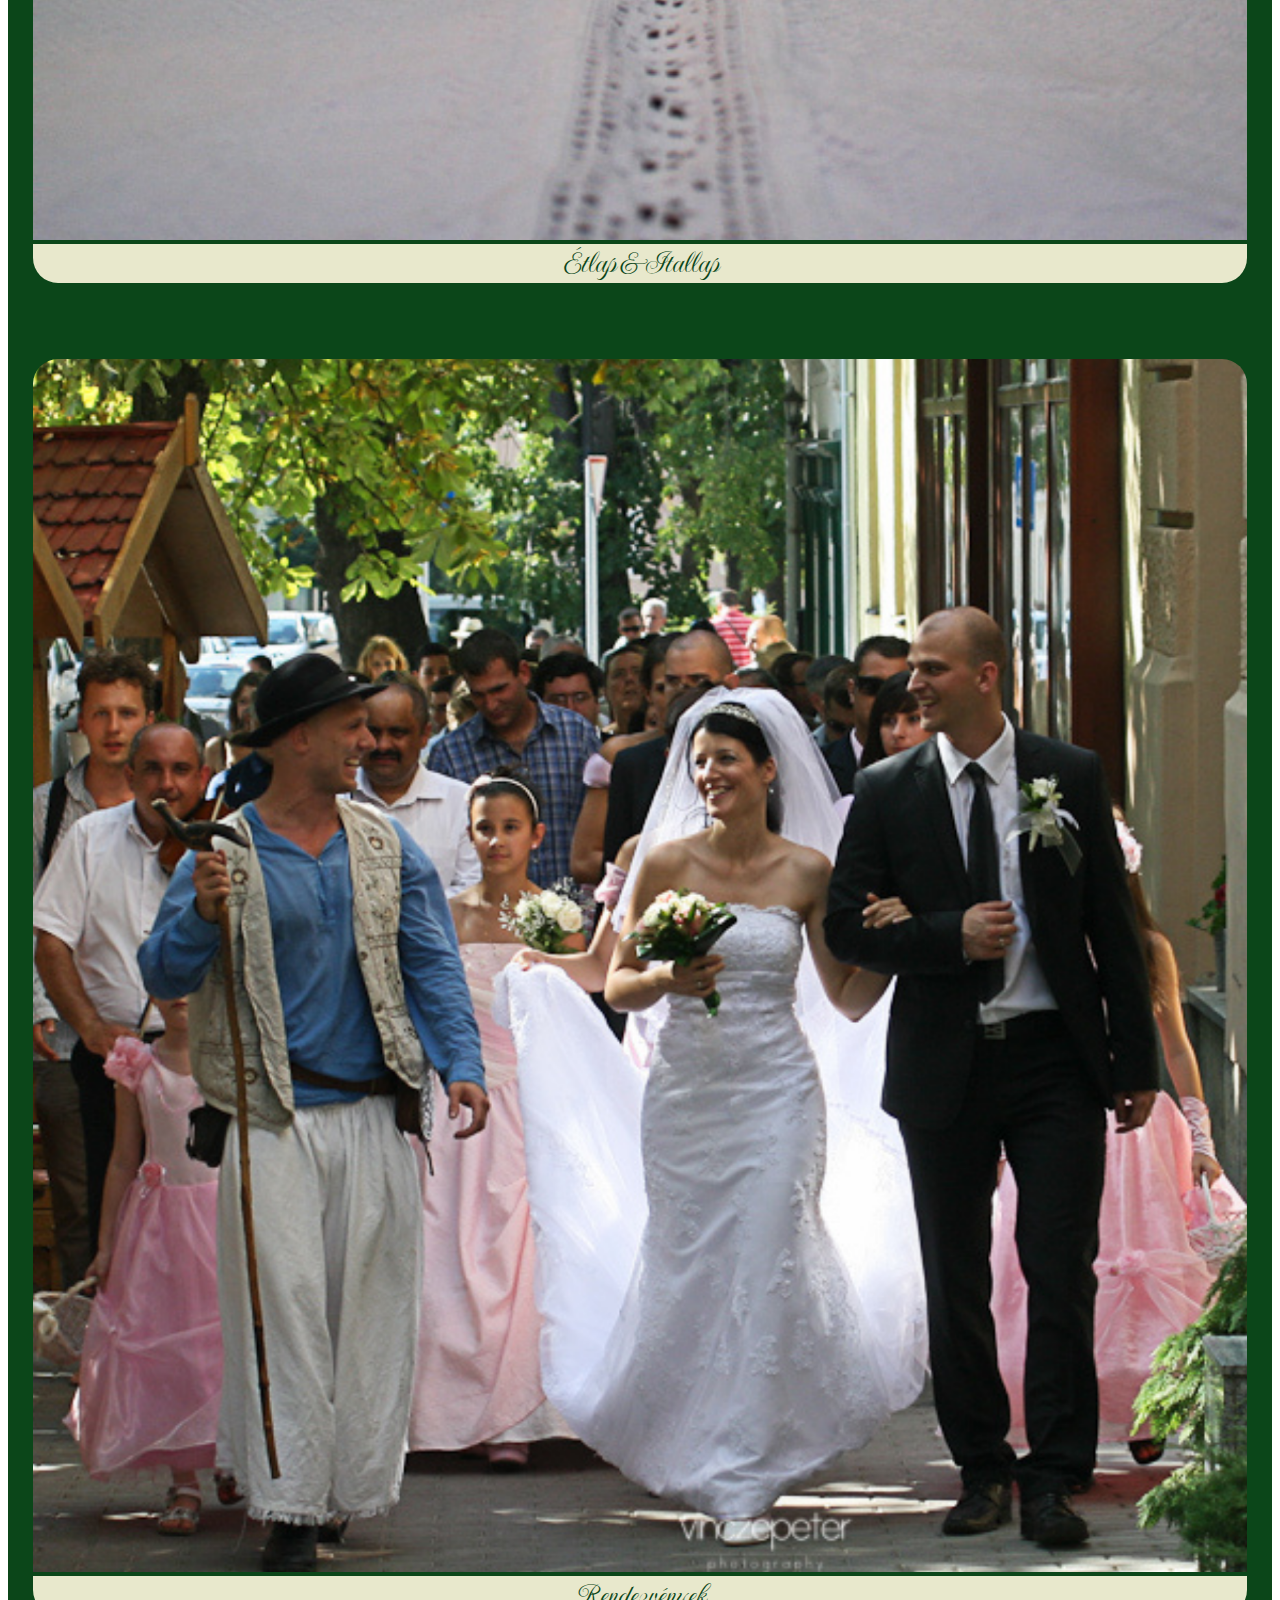
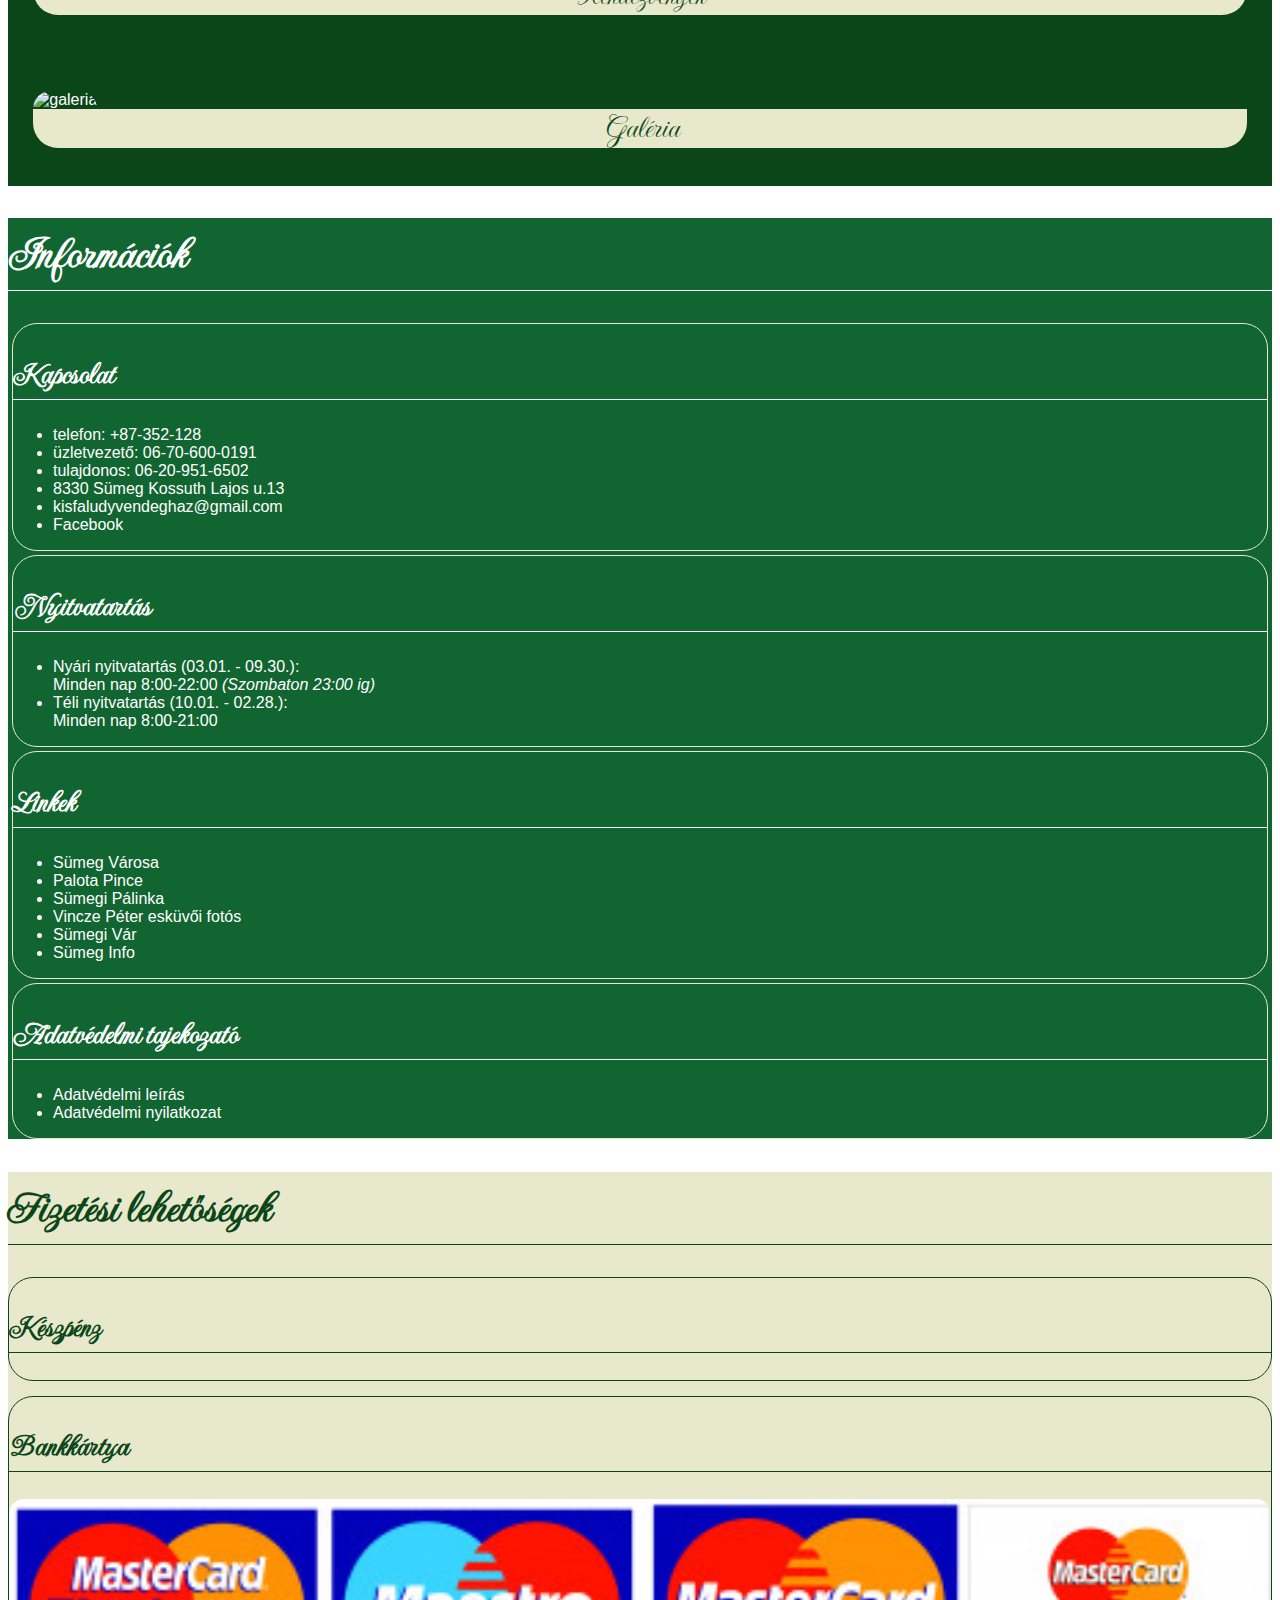
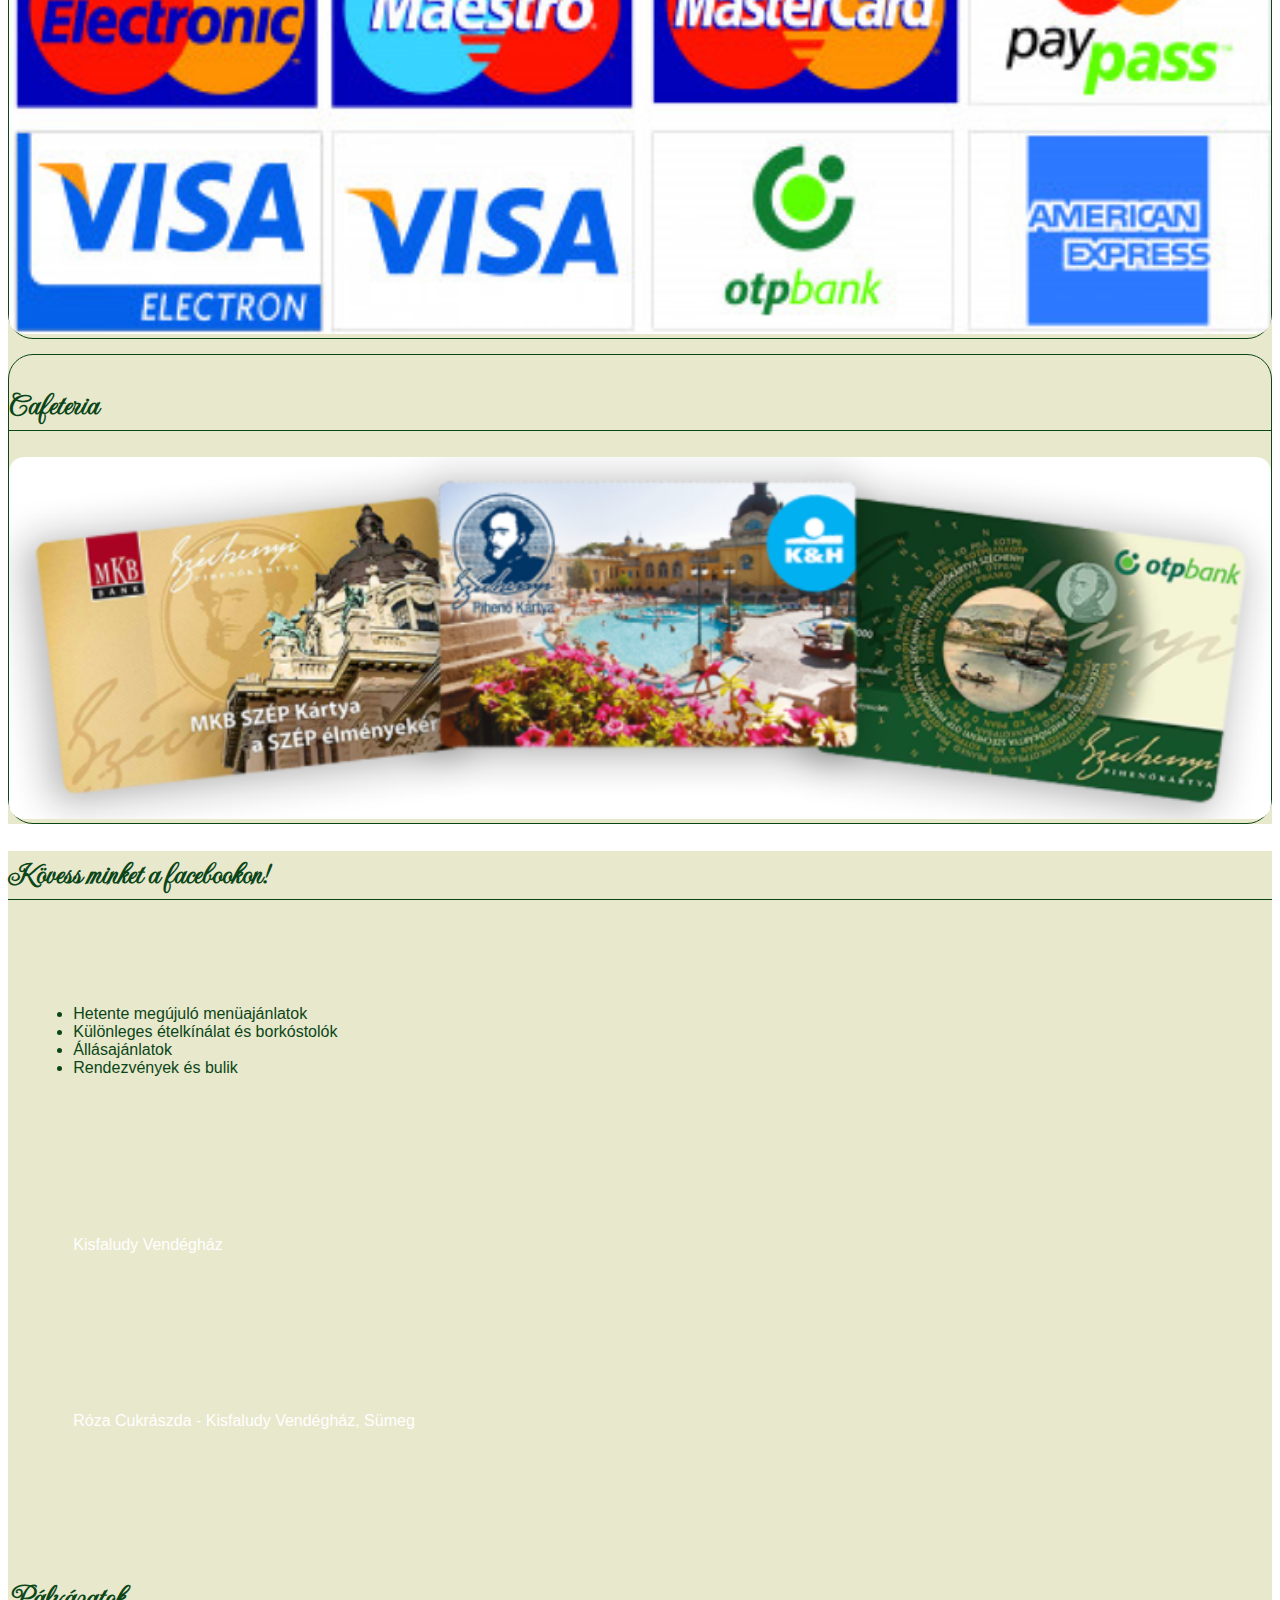
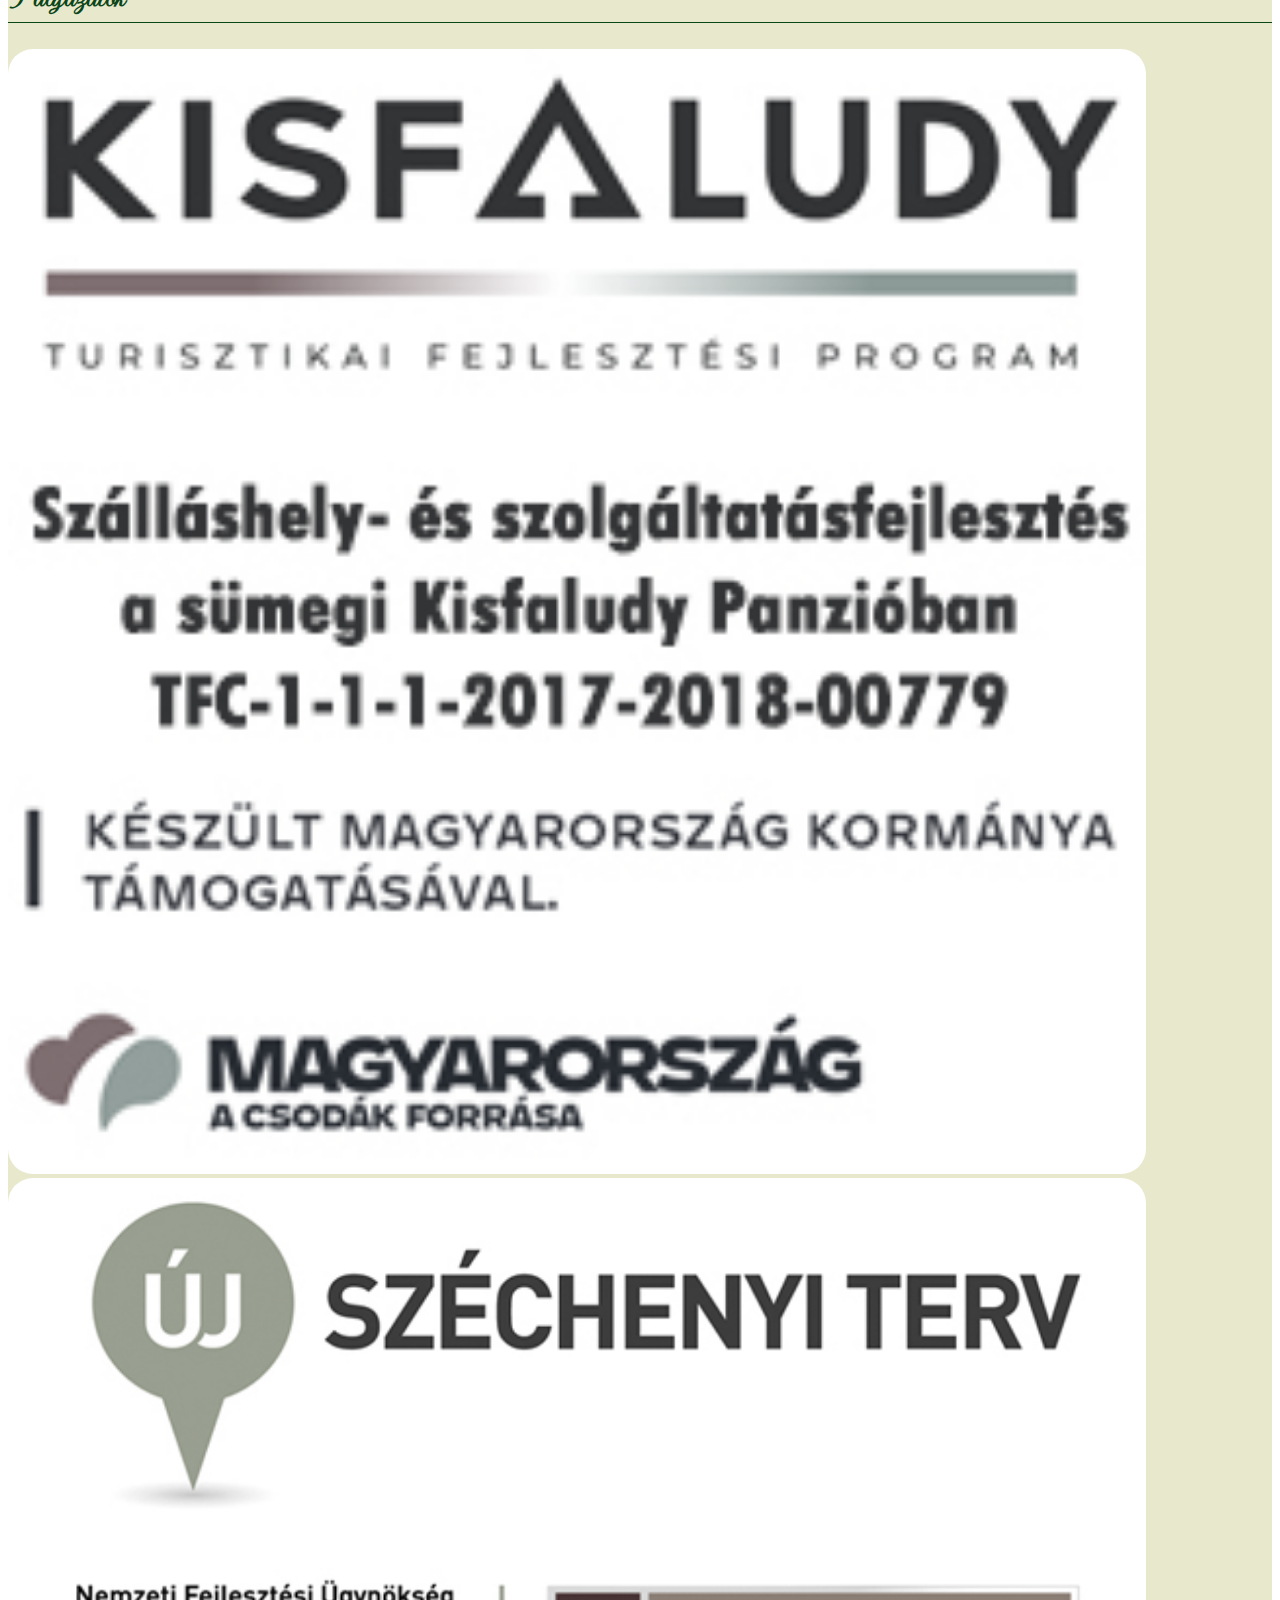
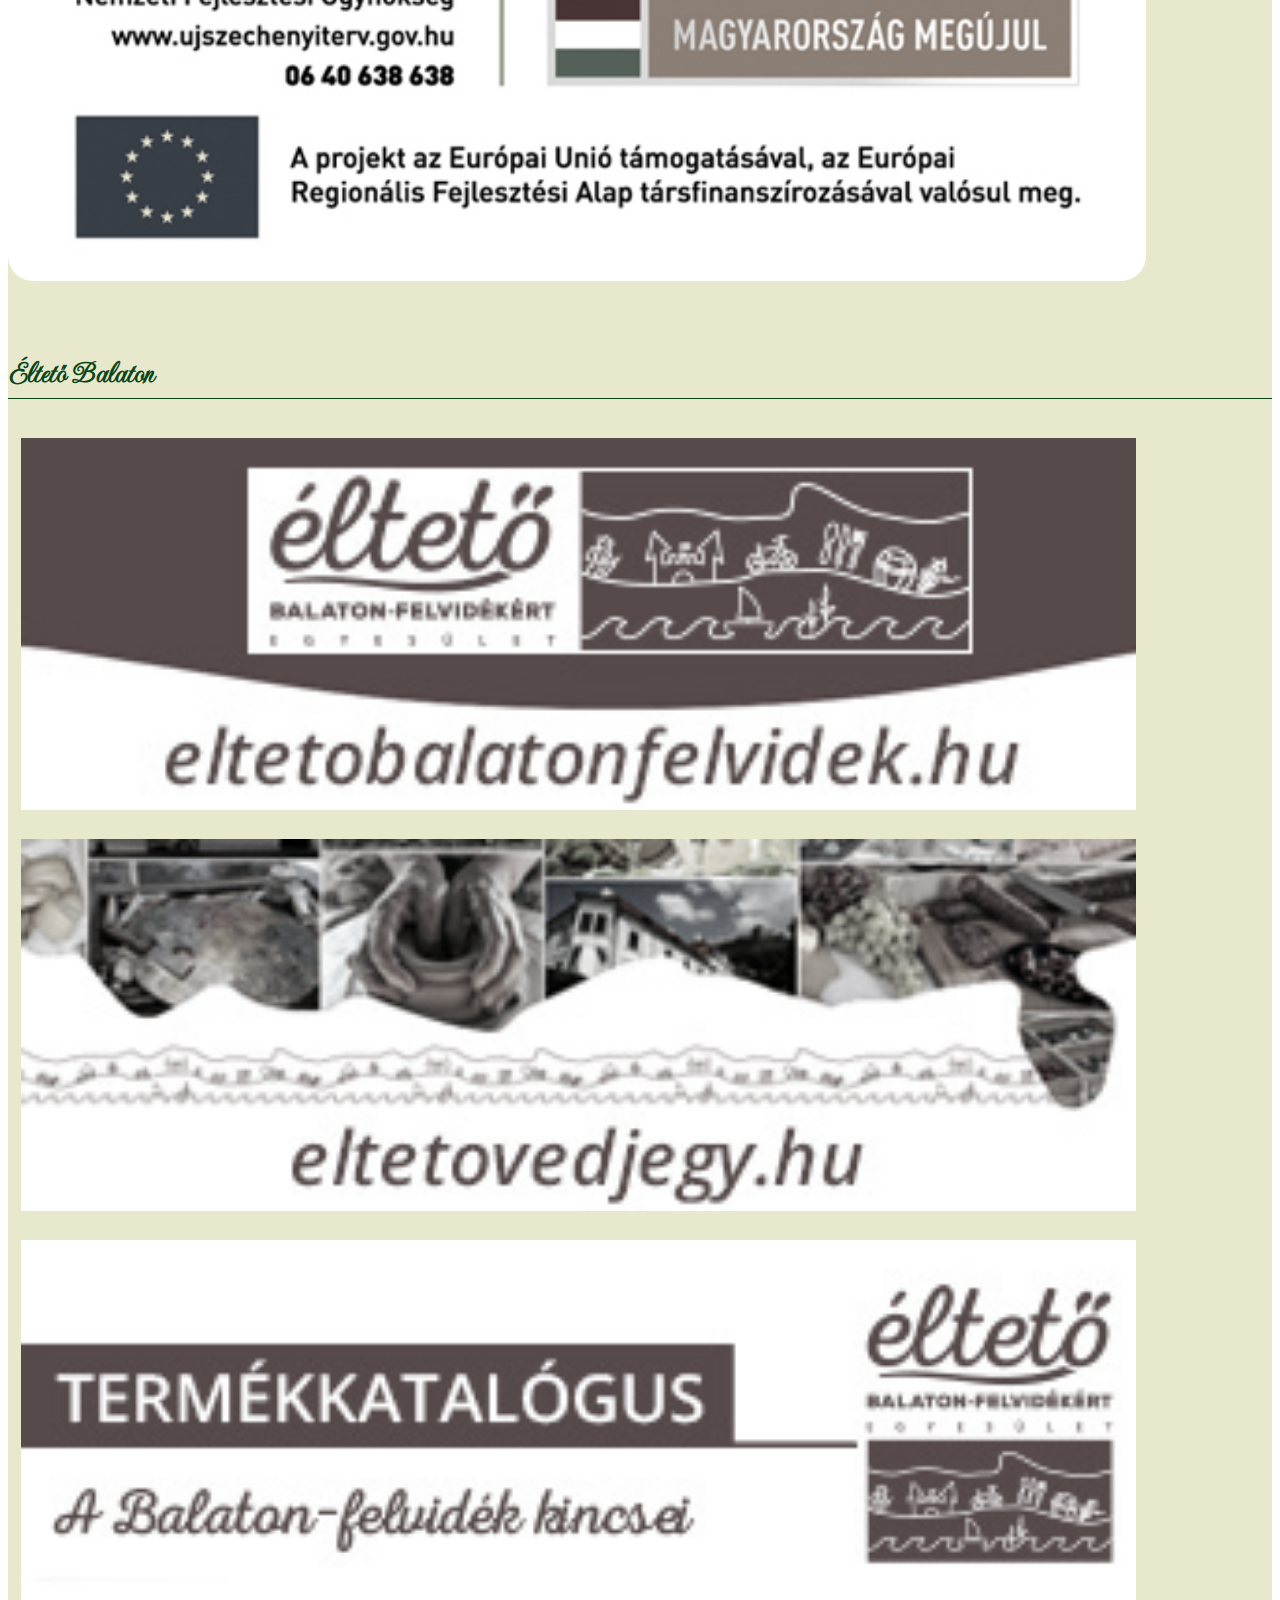
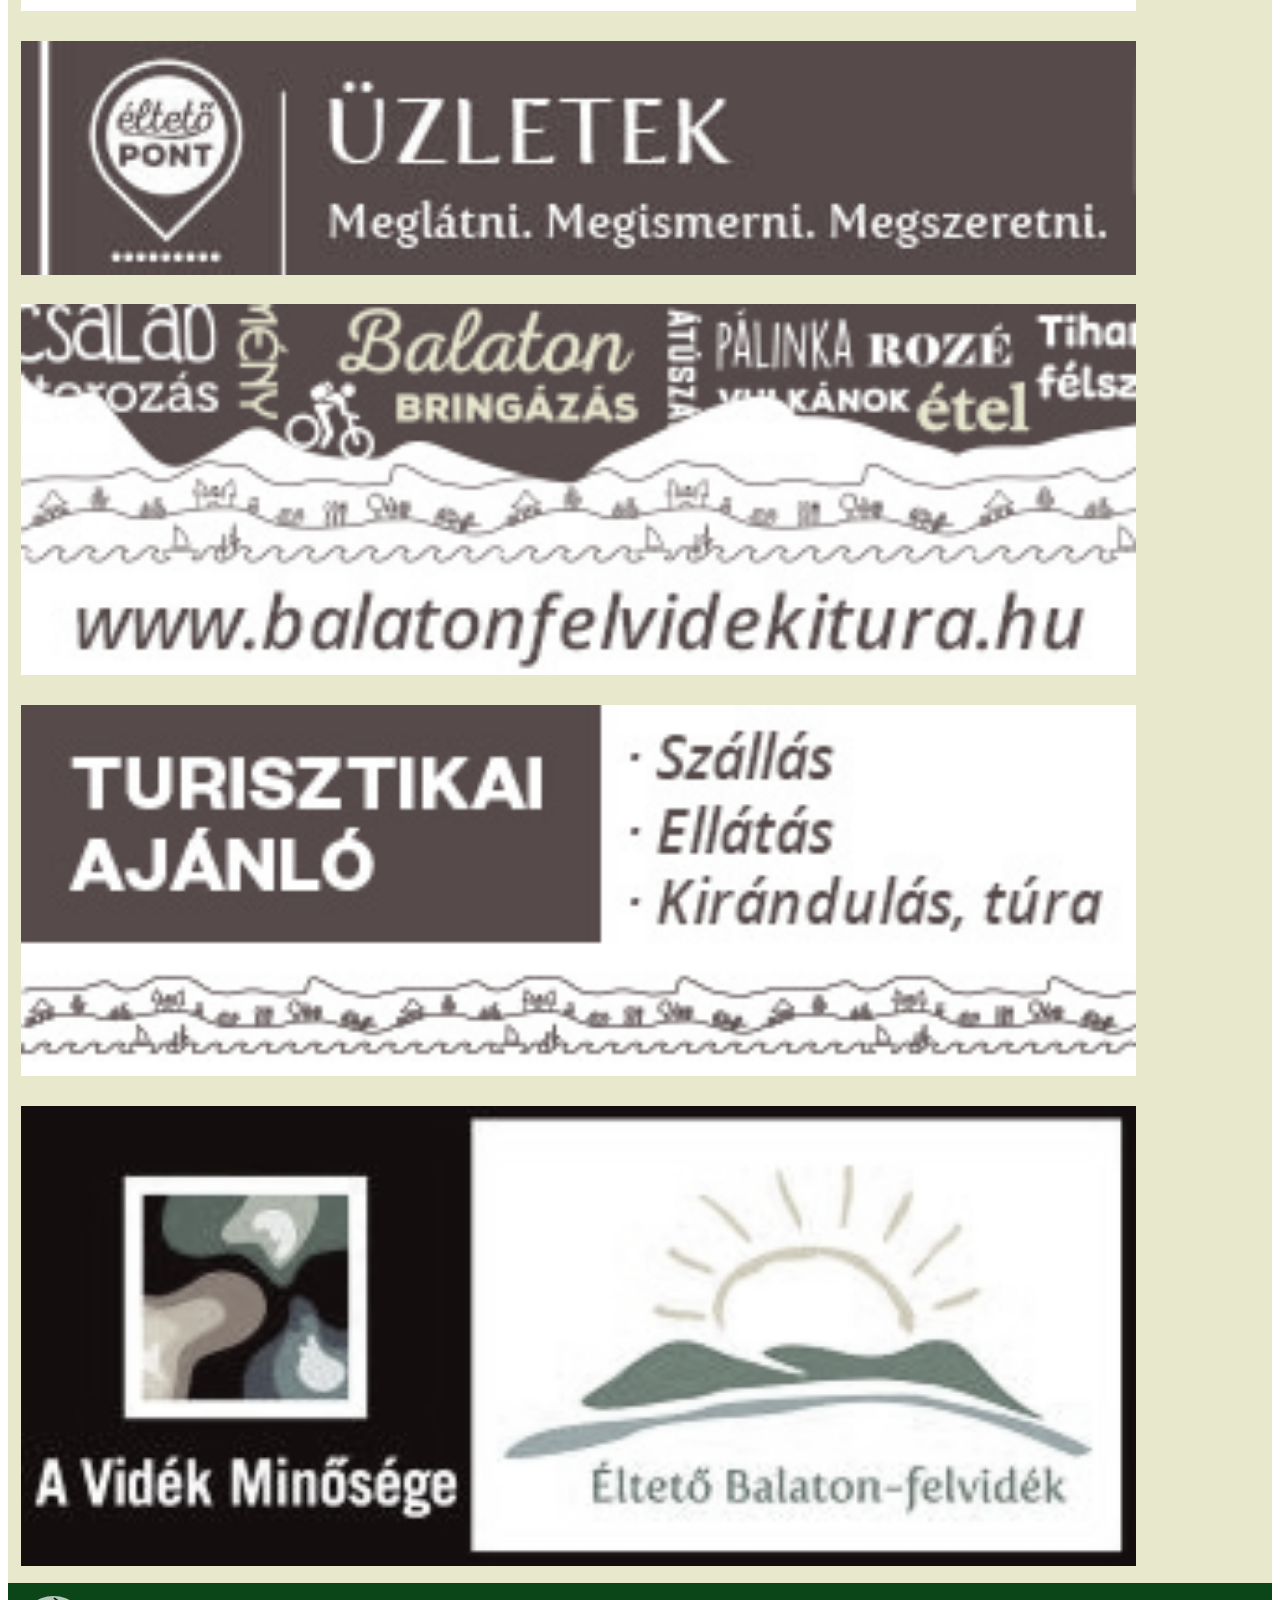
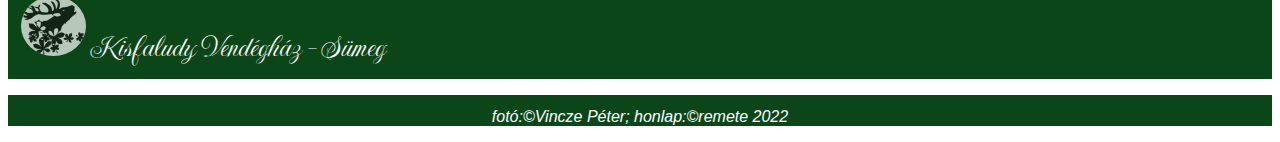
==== commit ff4c769f: "final 1.0" ====
--- a/index.html
+++ b/index.html
@@ -6,7 +6,7 @@
   <meta http-equiv="X-UA-Compatible" content="IE=edge">
   <meta name="viewport" content="width=device-width, initial-scale=1.0">
 
-  <title>Kisfaludy Vendégház</title>
+  <title>Kisfaludy Vendégház Sümeg</title>
 
   <!-- Google Fonts -->
   <link rel="preconnect" href="https://fonts.googleapis.com">
@@ -243,8 +243,7 @@
          Kövess minket a facebookon!</a>
       </h2>
 
-      <div class="col-lg-4 mx-auto">
-
+      <div class="facebook-page col-lg-4">
         <ul>
         <li>Hetente megújuló menüajánlatok</li>
         <li>Különleges ételkínálat és borkóstolók</li>
@@ -253,8 +252,8 @@
       </ul>
       </div>
 
-      <div class="facebook-page col-lg-4 mx-auto">
-      <div class="fb-page mx-auto" data-href="https://www.facebook.com/kisfaludyvendeghaz/"
+      <div class="facebook-page col-lg-4">
+      <div class="fb-page" data-href="https://www.facebook.com/kisfaludyvendeghaz/"
       data-tabs="timeline" data-width="" data-height=""
       data-xsall-header="false" data-adapt-container-width="true"
       data-hide-cover="false" data-show-facepile="true">
@@ -265,19 +264,19 @@
   </div>
   </div>
 
-      <div class="facebook-page col-lg-4 mx-auto">
-  <div class="fb-page mx-auto"
-  data-href="https://www.facebook.com/R%C3%B3za-Cukr%C3%A1szda-Kisfaludy-Vend%C3%A9gh%C3%A1z-S%C3%BCmeg-424912761282578"
+      <div class="facebook-page col-lg-4">
+  <div class="fb-page" data-href="https://www.facebook.com/R%C3%B3za-Cukr%C3%A1szda-Kisfaludy-Vend%C3%A9gh%C3%A1z-S%C3%BCmeg-424912761282578"
   data-tabs="timeline" data-width="" data-height=""
   data-small-header="false" data-adapt-container-width="true"
-  data-hide-cover="false" data-show-facepile="true"><blockquote
-  cite="https://www.facebook.com/R%C3%B3za-Cukr%C3%A1szda-Kisfaludy-Vend%C3%A9gh%C3%A1z-S%C3%BCmeg-424912761282578" class="fb-xfbml-parse-ignore"><a href="https://www.facebook.com/R%C3%B3za-Cukr%C3%A1szda-Kisfaludy-Vend%C3%A9gh%C3%A1z-S%C3%BCmeg-424912761282578">Róza Cukrászda - Kisfaludy Vendégház, Sümeg</a>
-</blockquote></div>
-
+  data-hide-cover="false" data-show-facepile="true">
+  <blockquote cite="https://www.facebook.com/R%C3%B3za-Cukr%C3%A1szda-Kisfaludy-Vend%C3%A9gh%C3%A1z-S%C3%BCmeg-424912761282578"
+  class="fb-xfbml-parse-ignore">
+    <a href="https://www.facebook.com/R%C3%B3za-Cukr%C3%A1szda-Kisfaludy-Vend%C3%A9gh%C3%A1z-S%C3%BCmeg-424912761282578">Róza Cukrászda - Kisfaludy Vendégház, Sümeg</a>
+</blockquote>
 </div>
 </div>
 
-
+</div>
 </section>
 
 
--- a/css/styles.css
+++ b/css/styles.css
@@ -261,17 +261,15 @@
 /* Info blokk  */
 
 .info-box{
-margin: 5px;
-width: 320px;
+margin: 4px;
+/* width: 325px; */
 height: auto;
 }
 
 /* Facebook blokk */
 
 .facebook-page{
-padding: 5% 2%;
-display: flex;
-  justify-content: center;
+padding:5% 2%;
 }
 
 /* Mandatory blokk  */
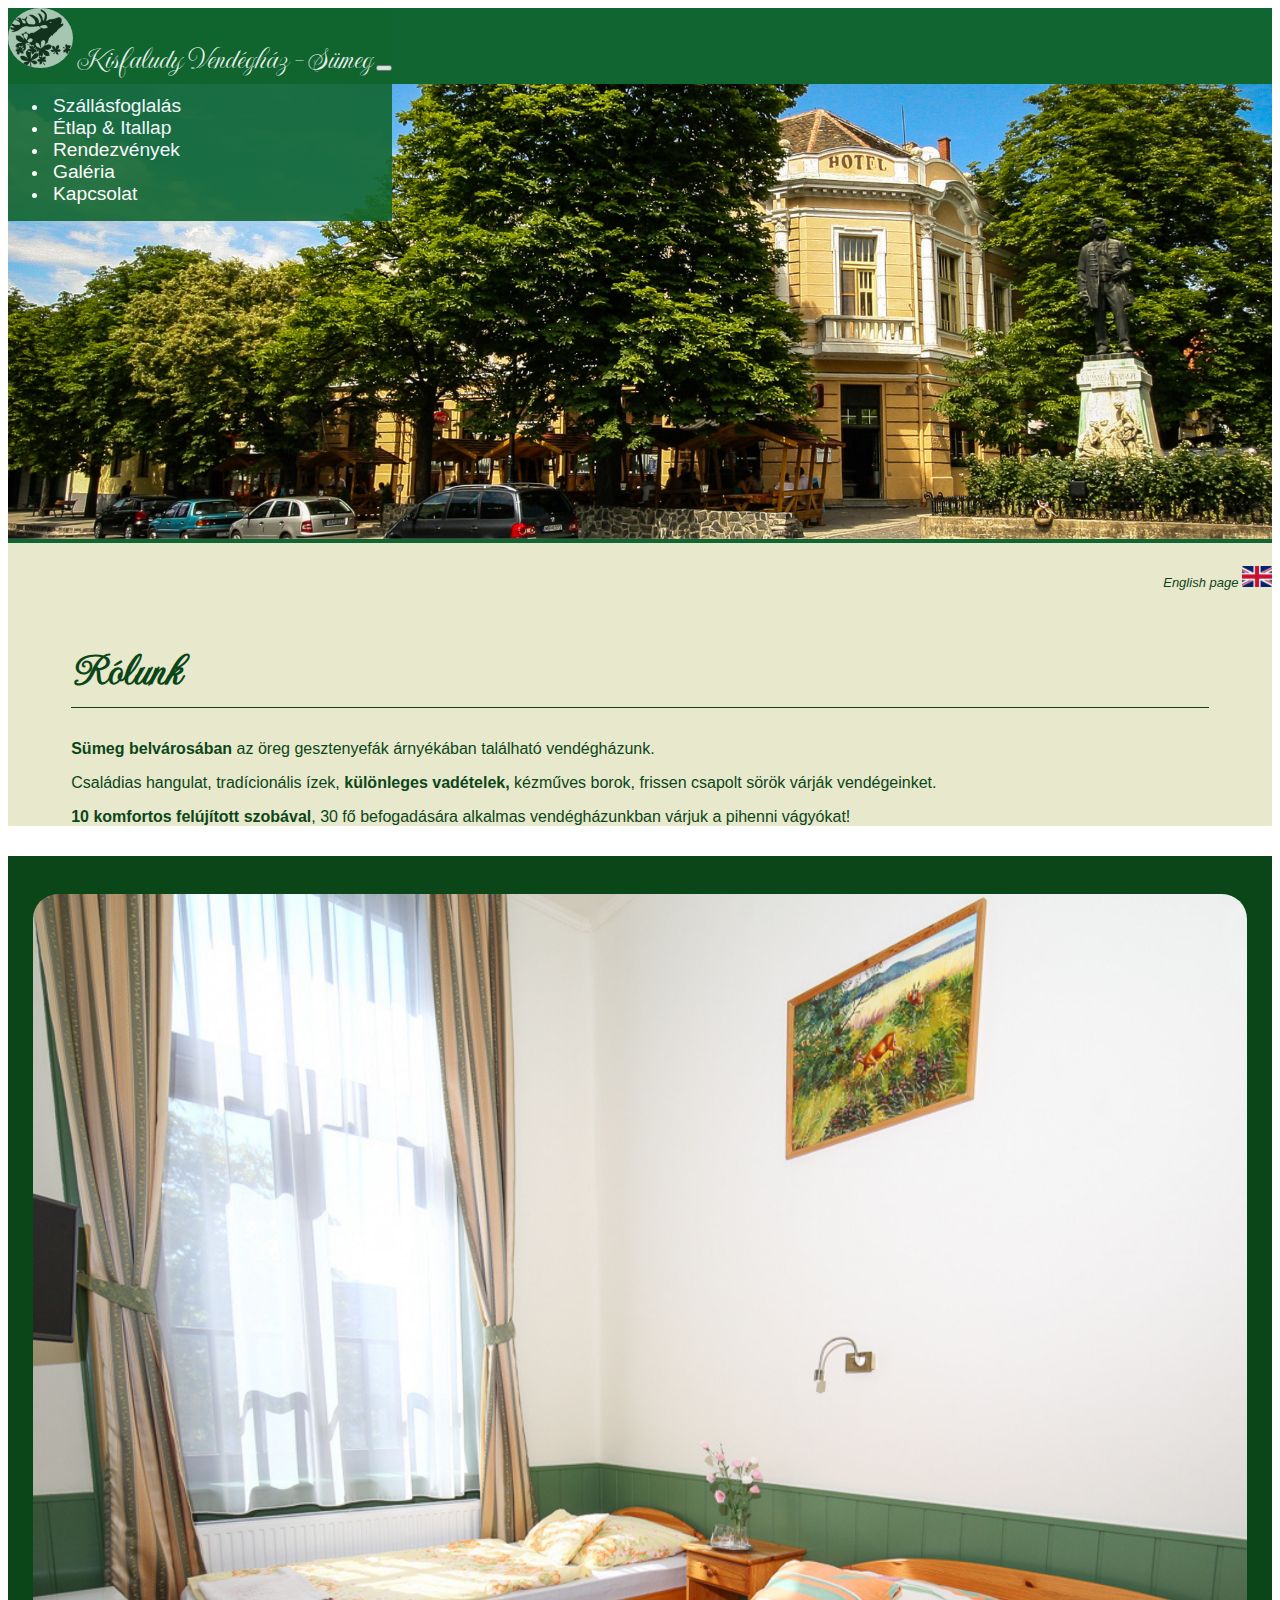
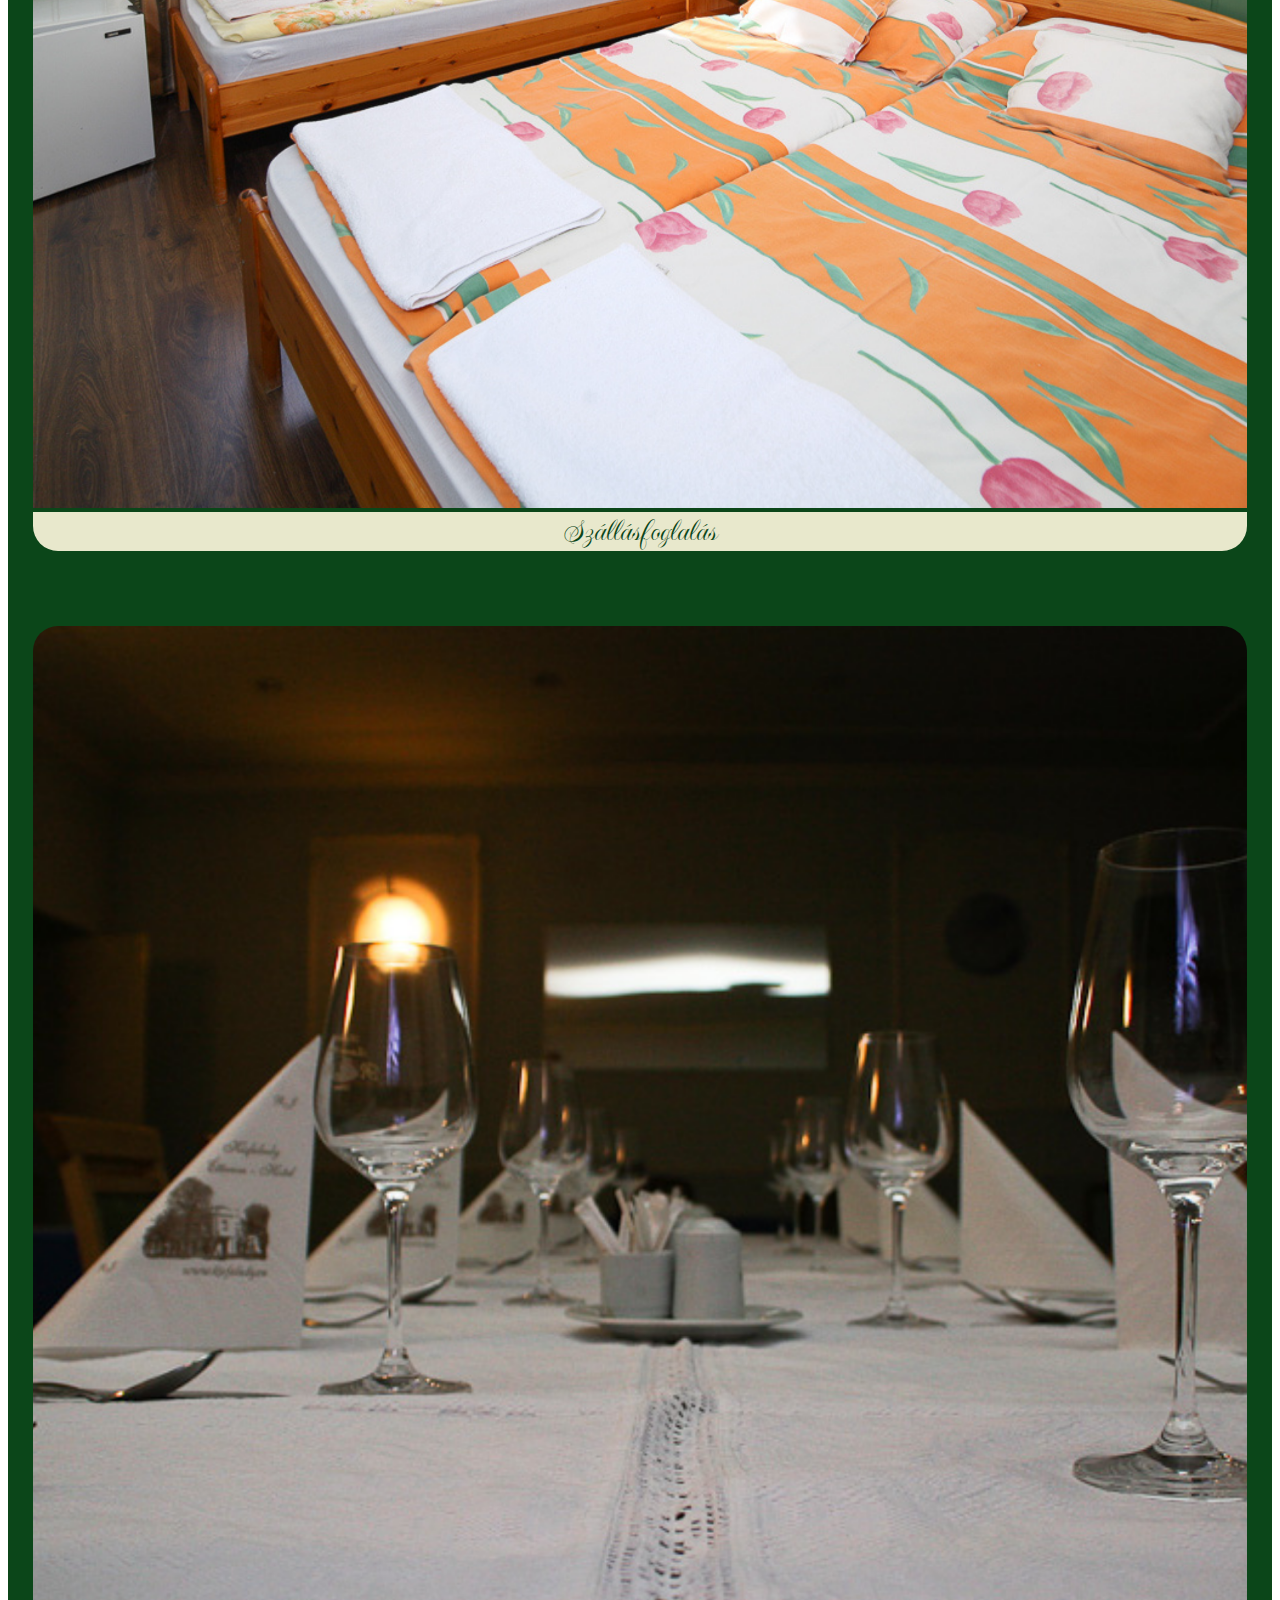
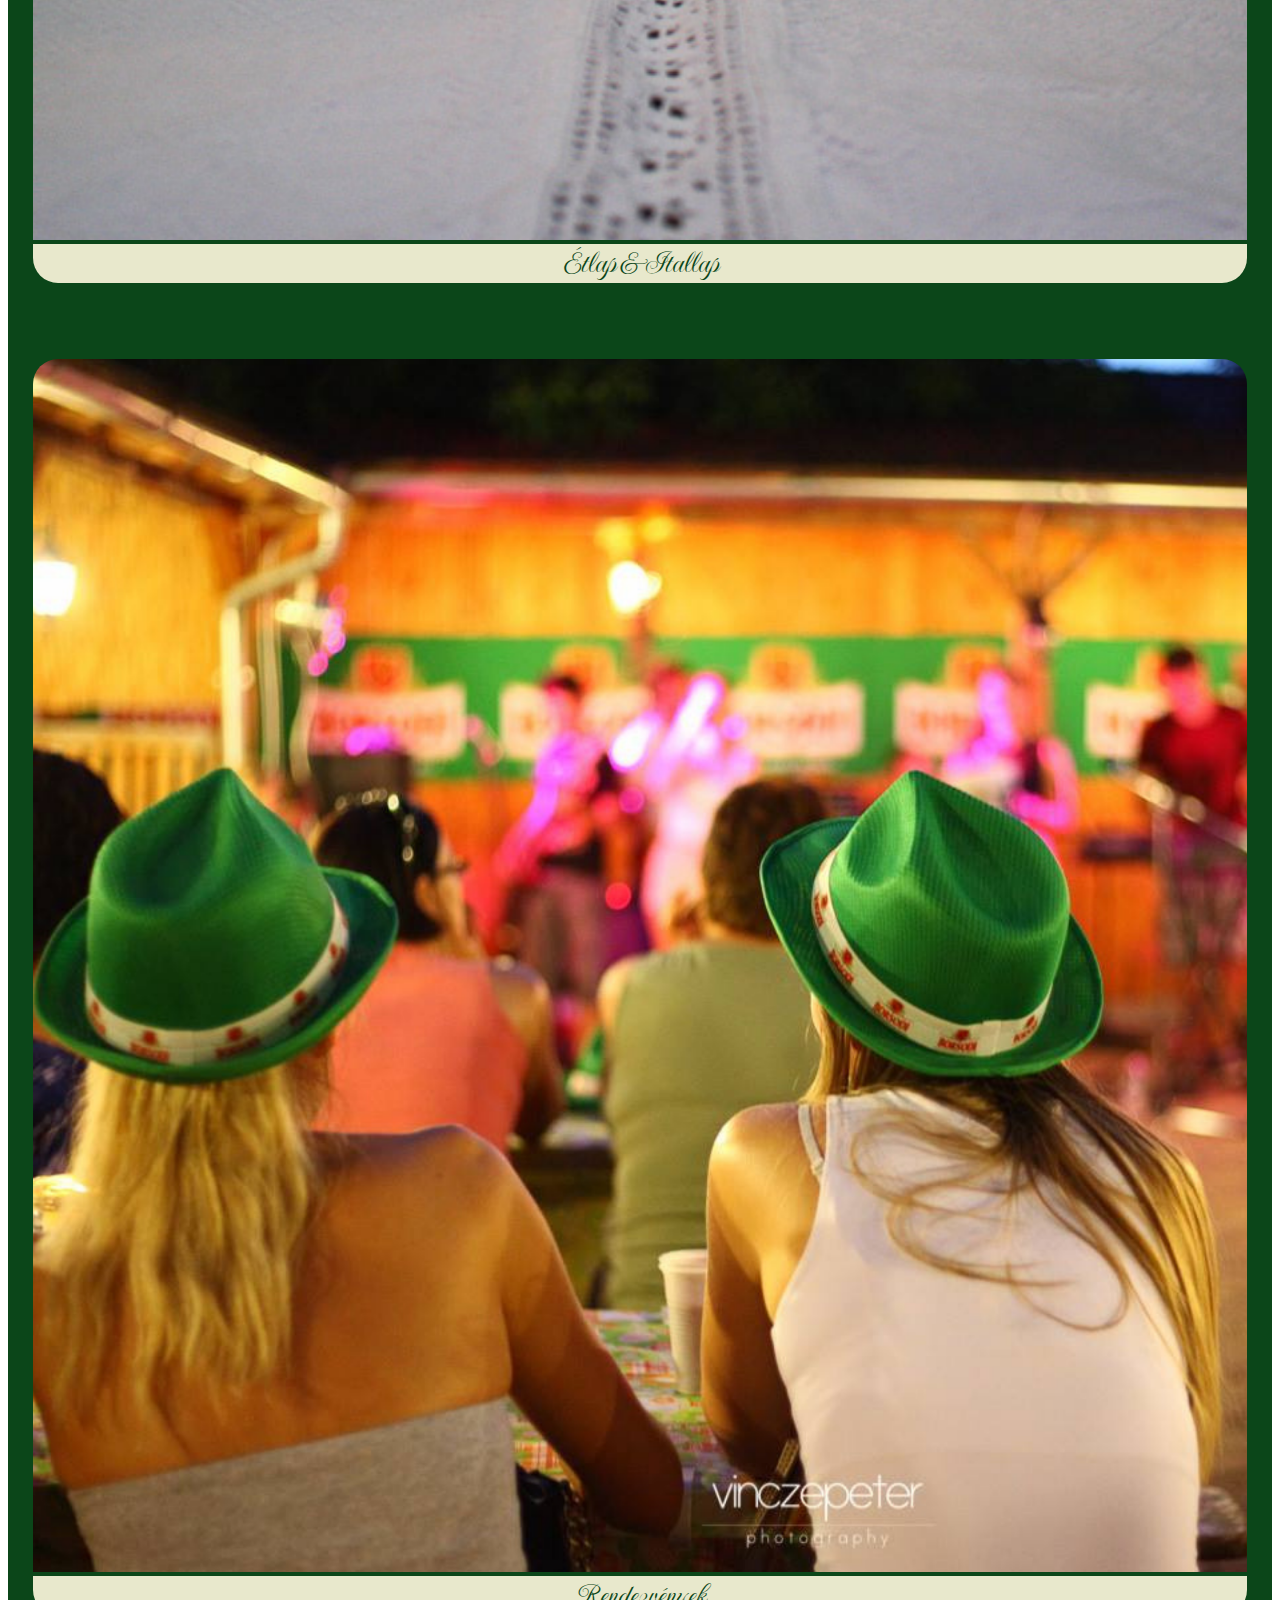
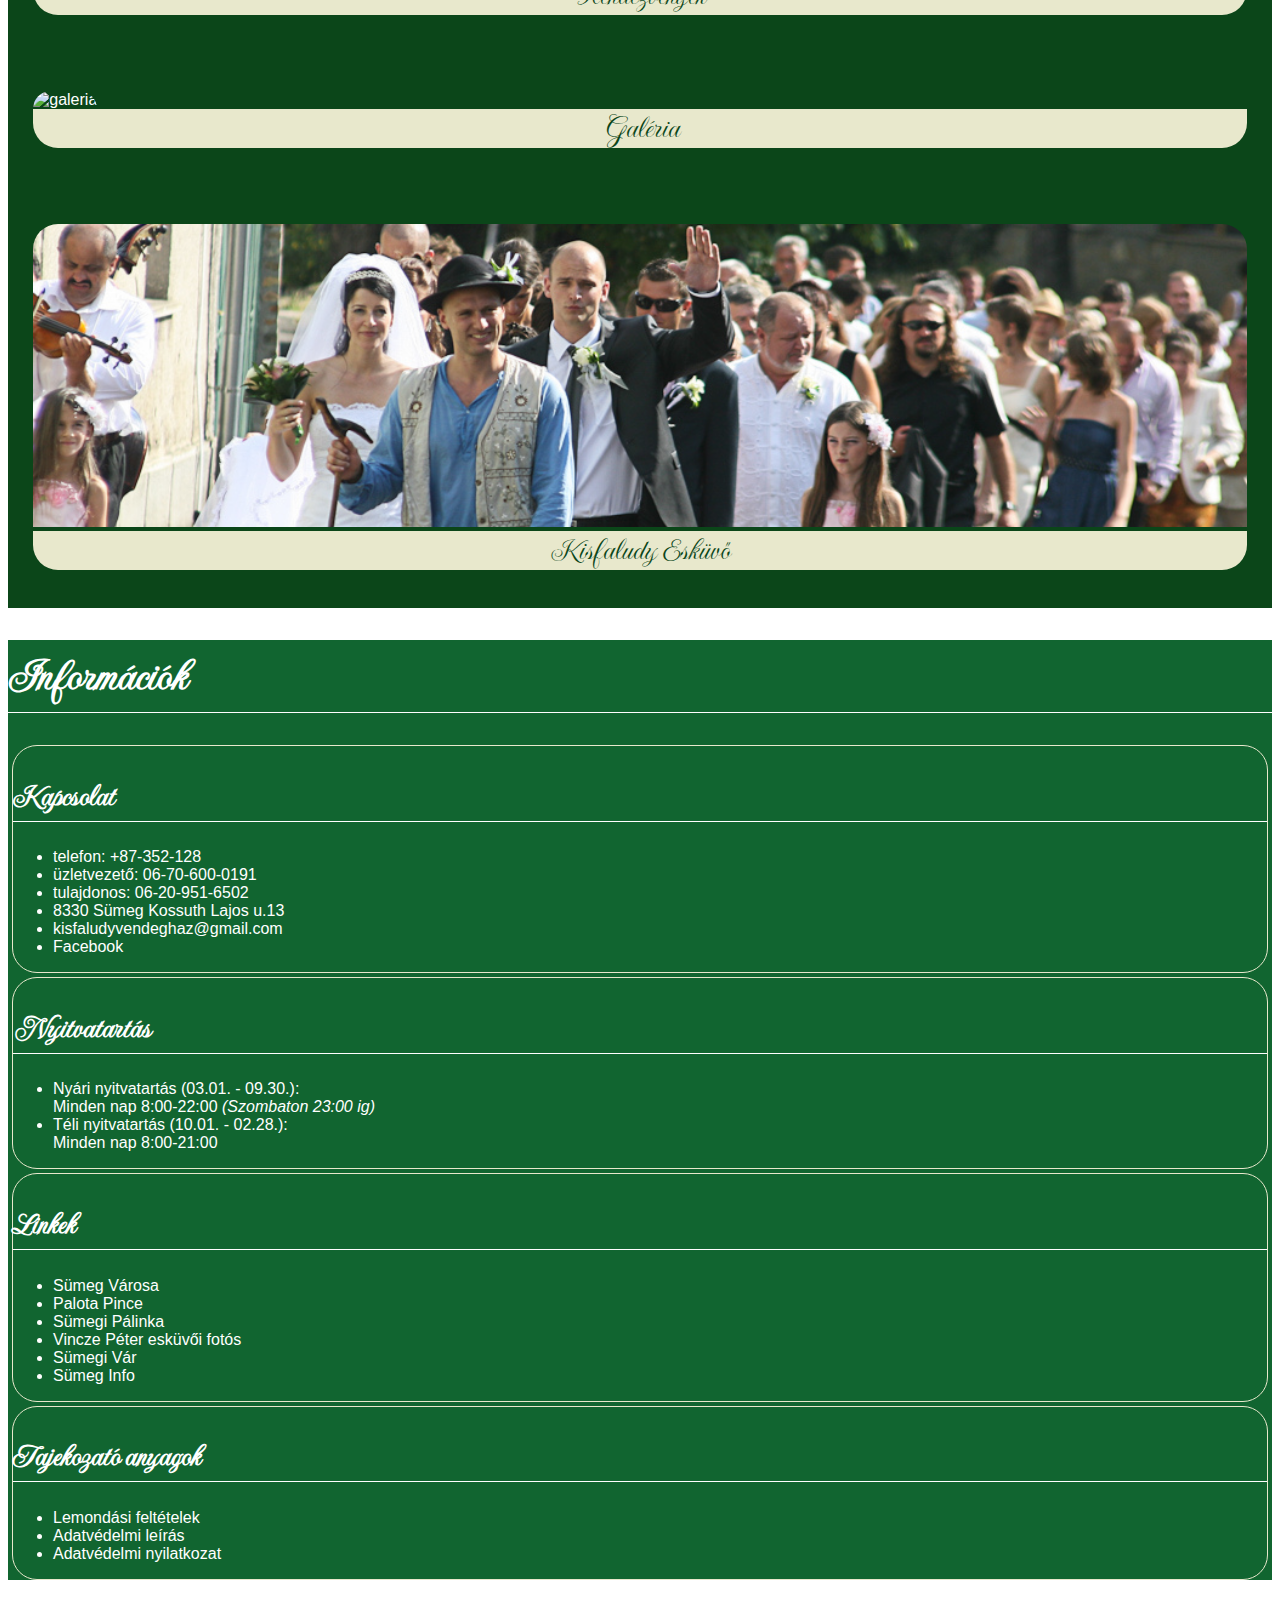
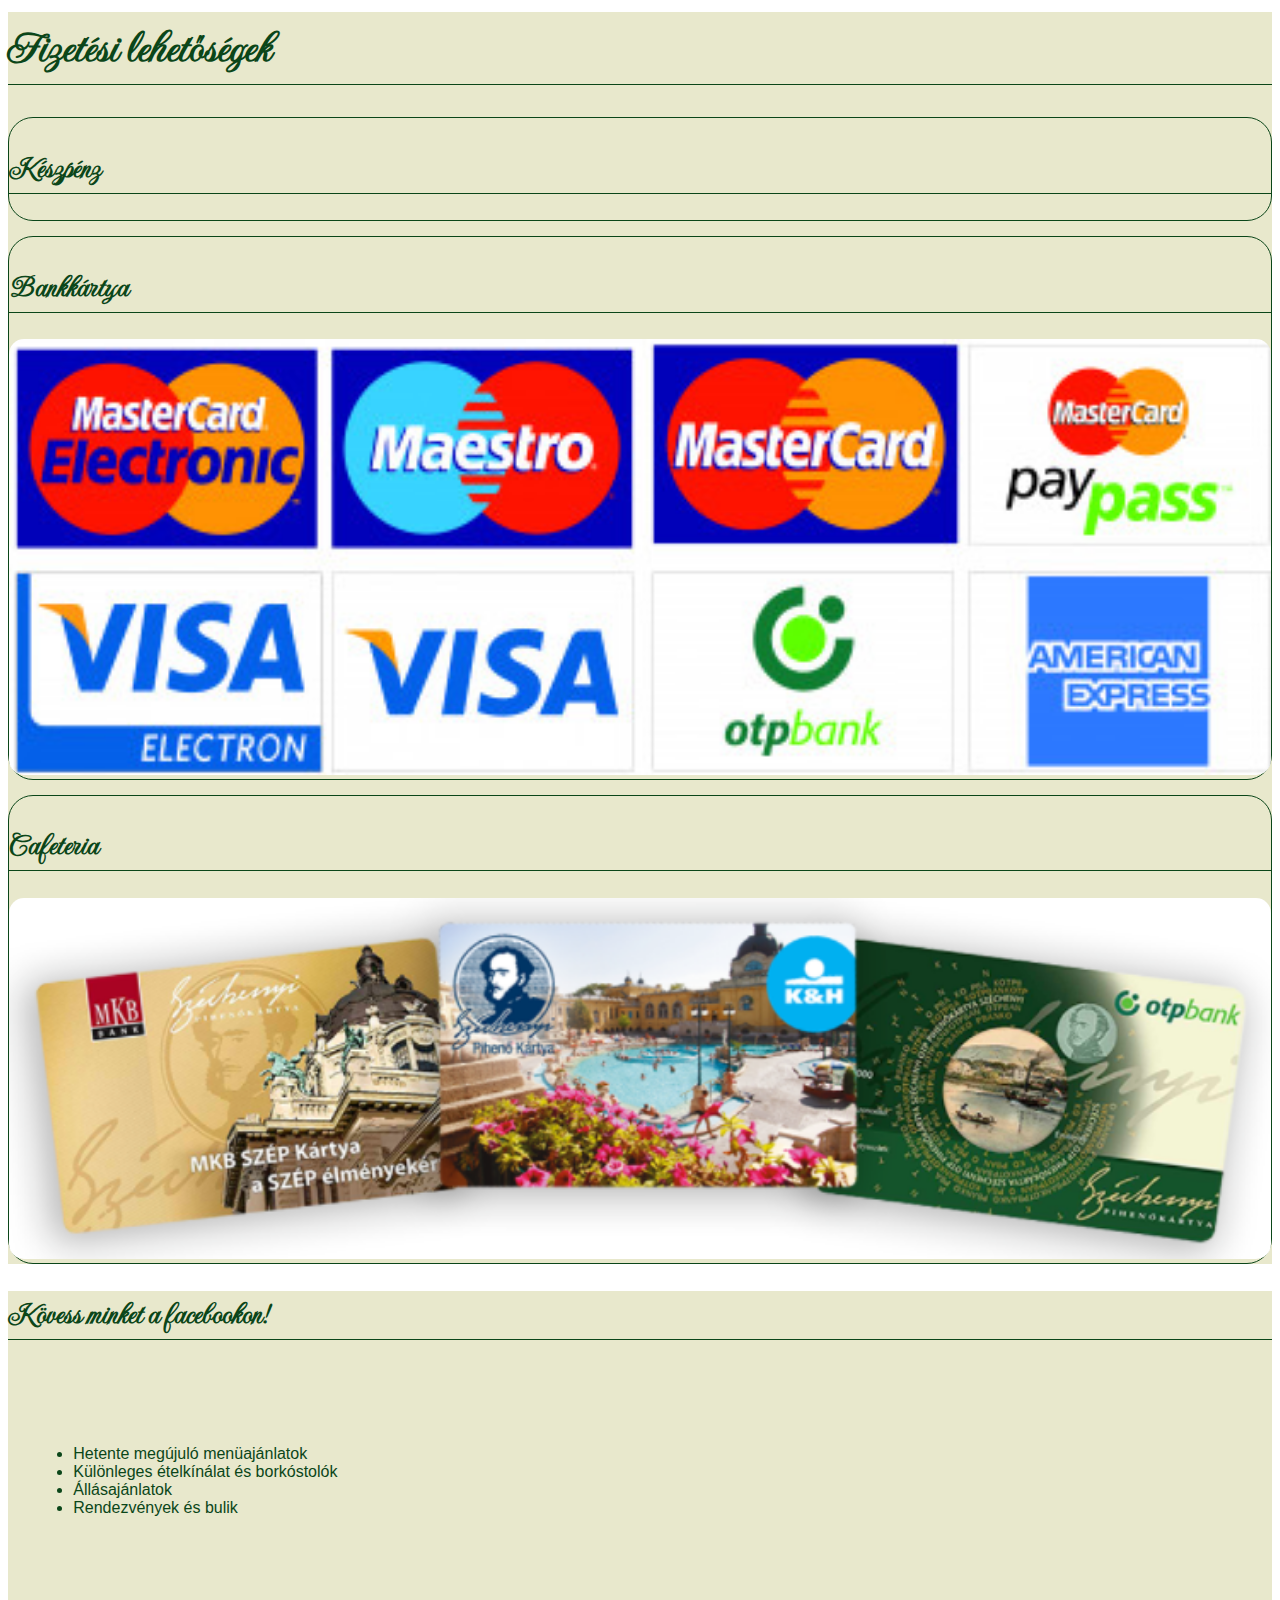
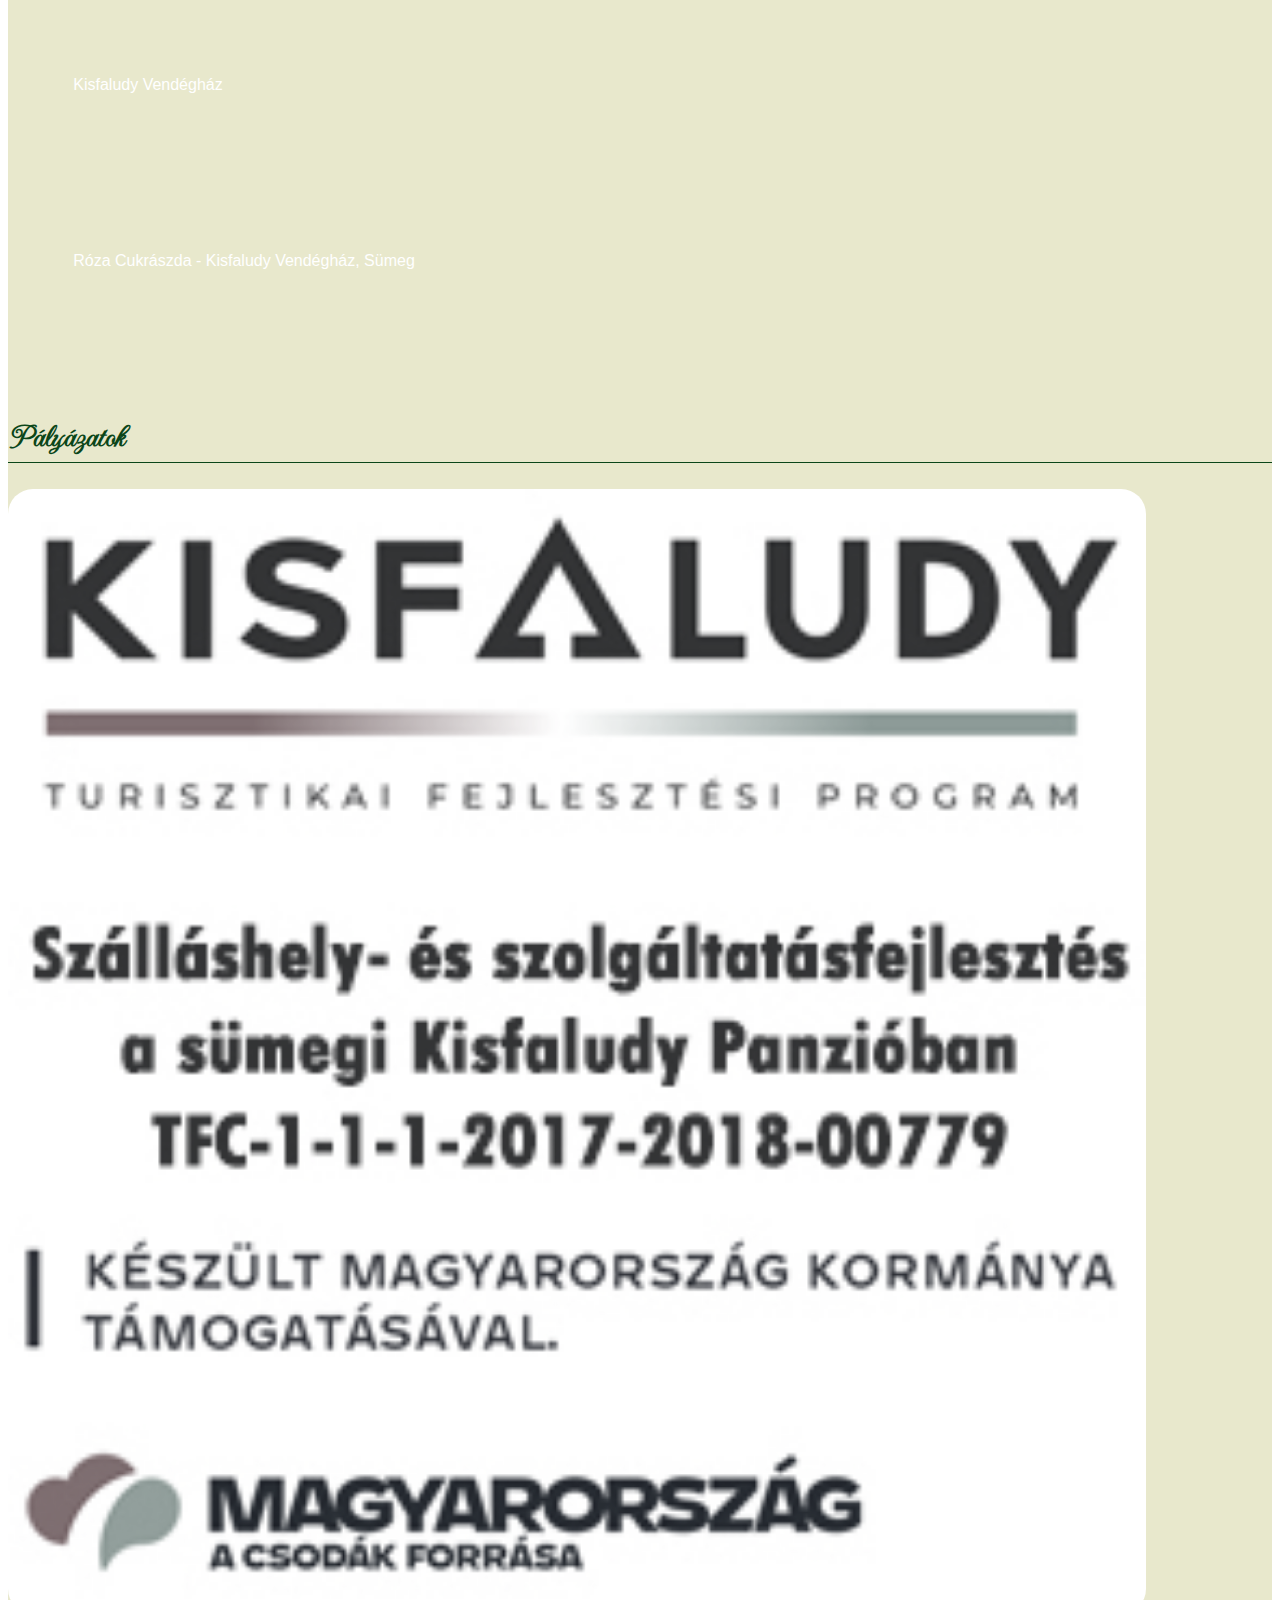
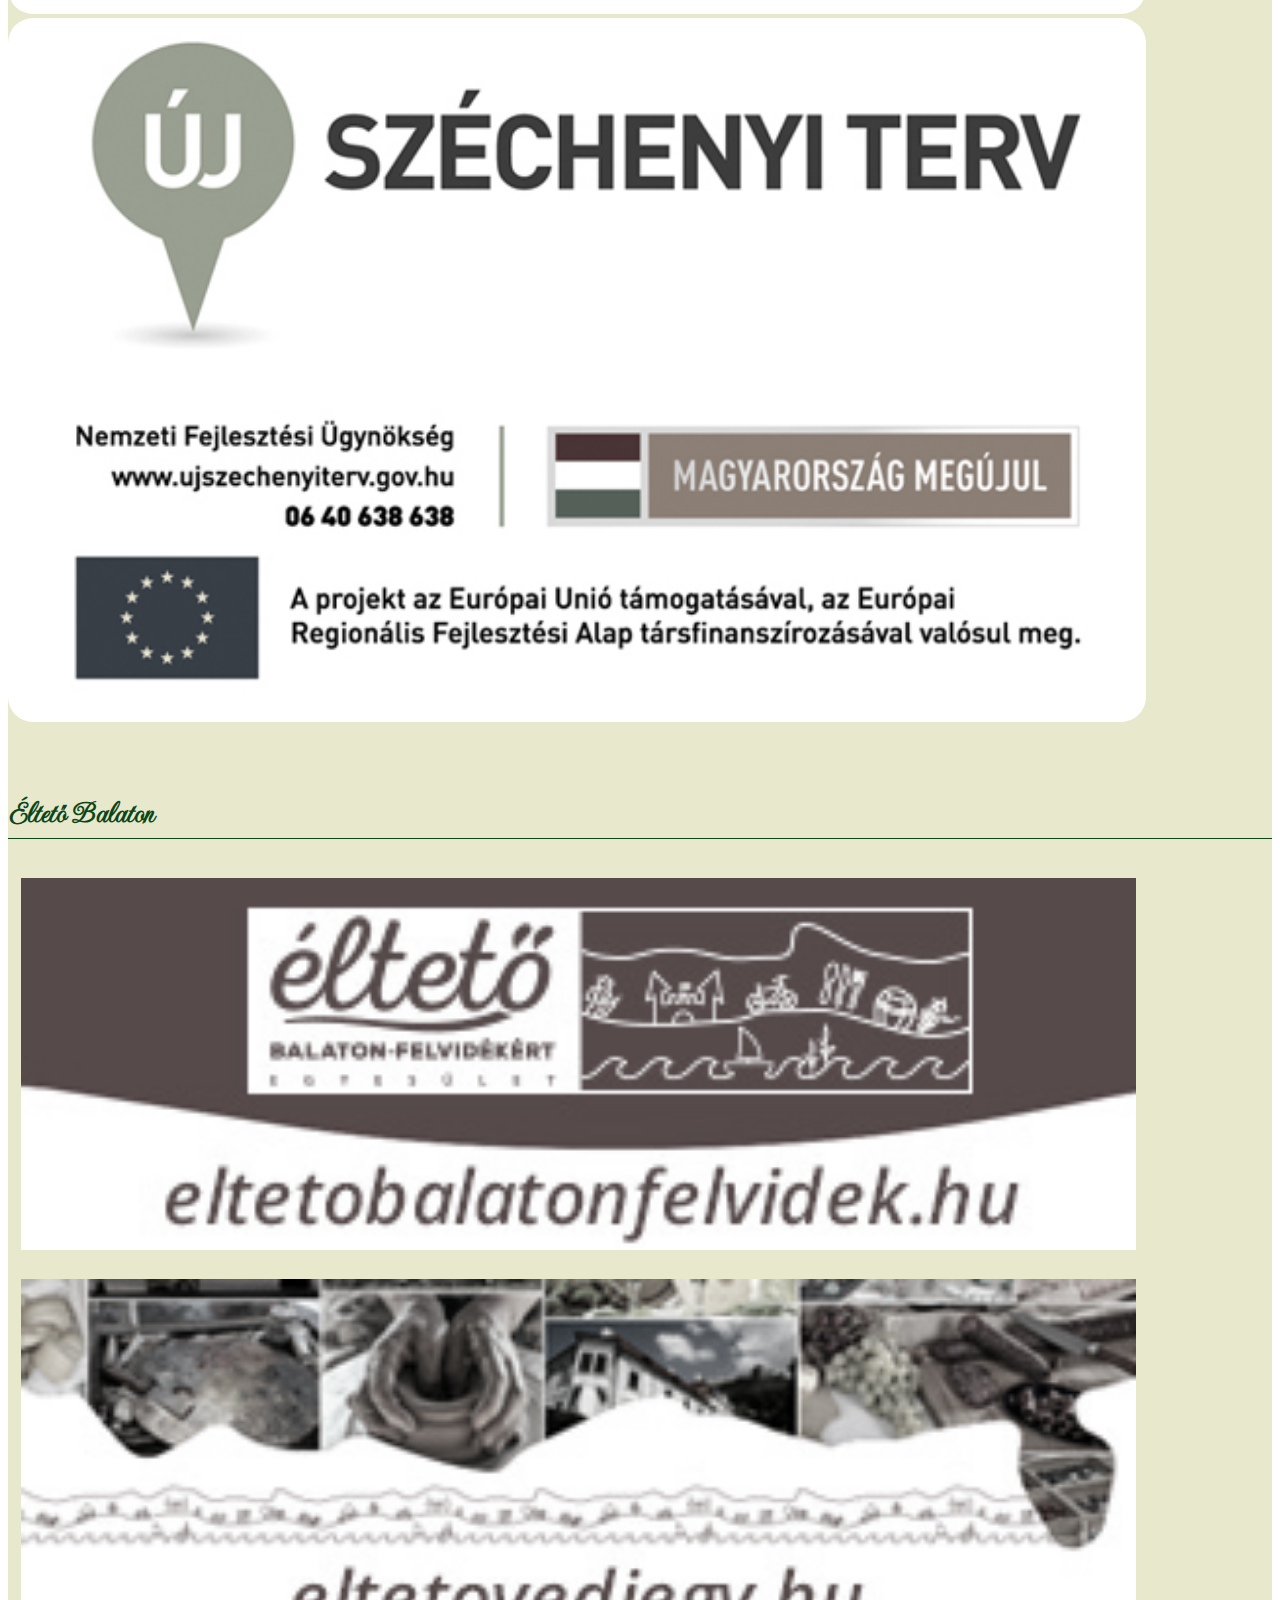
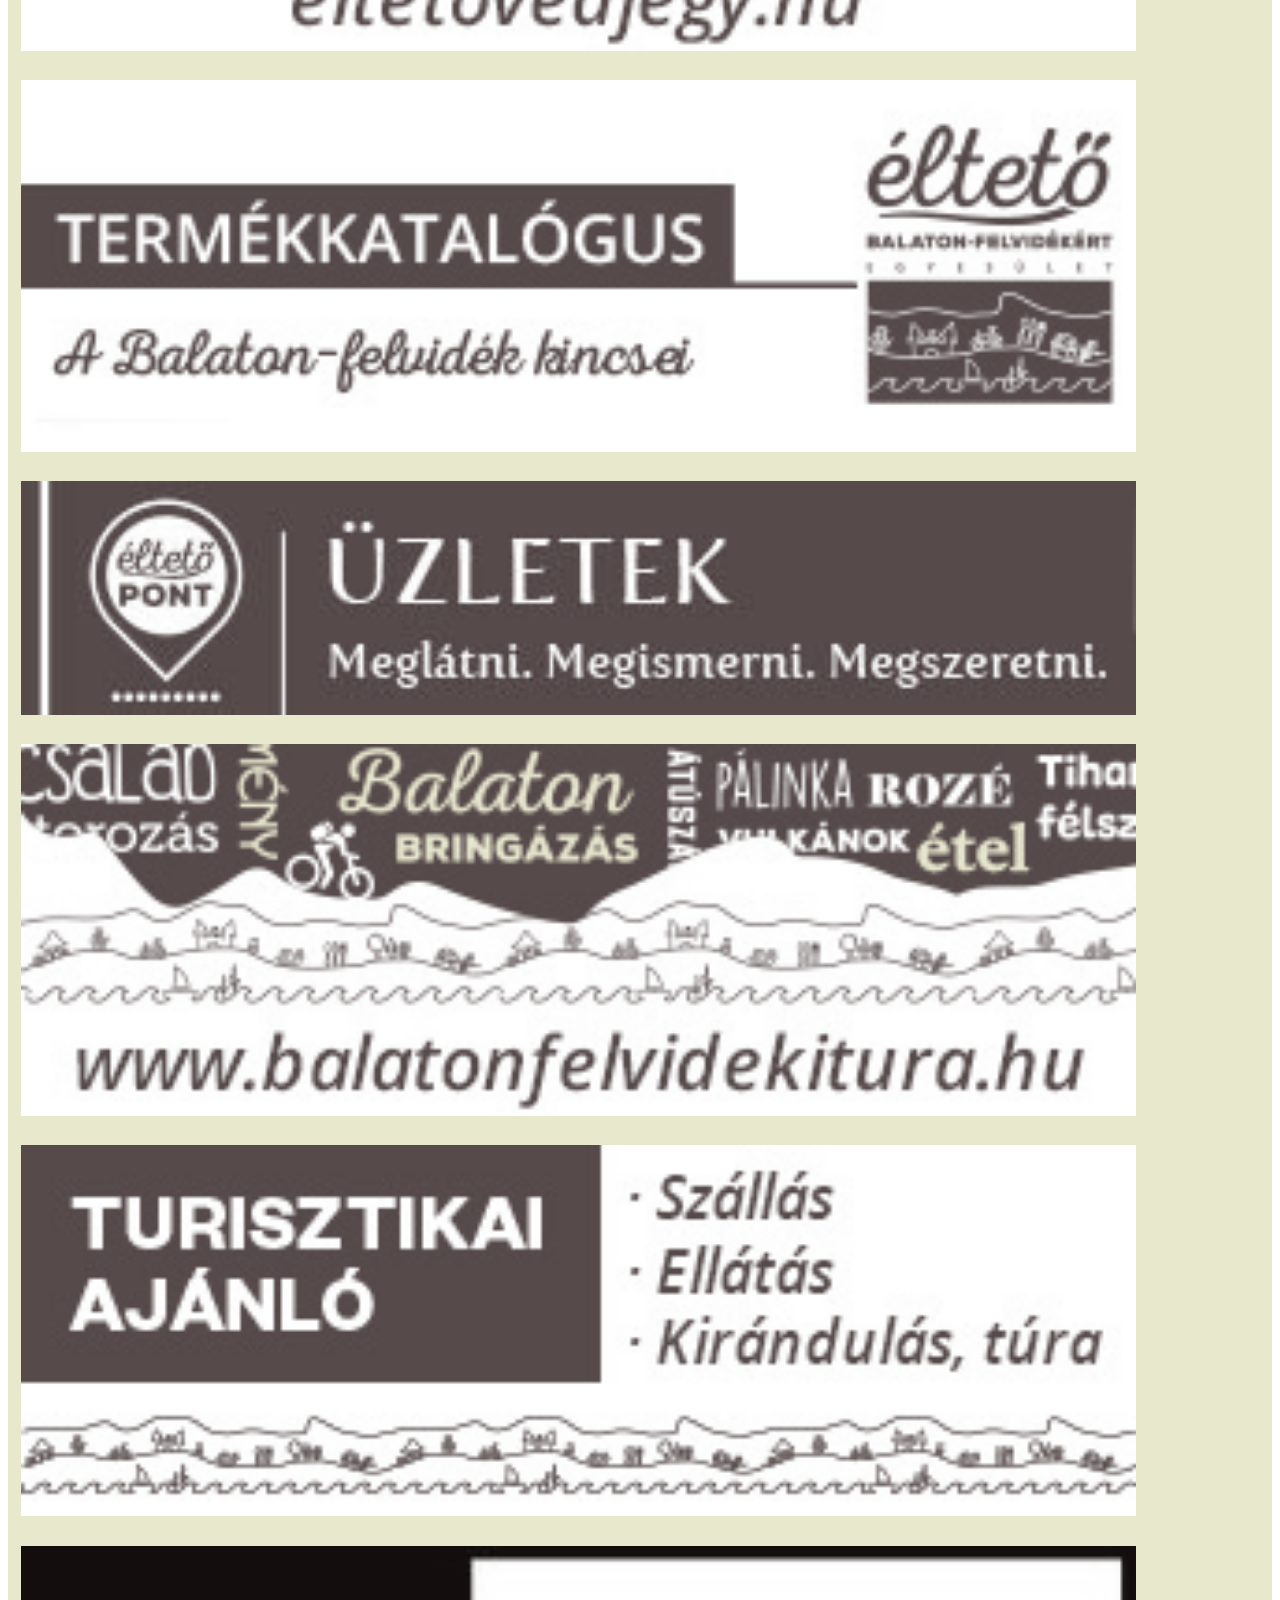
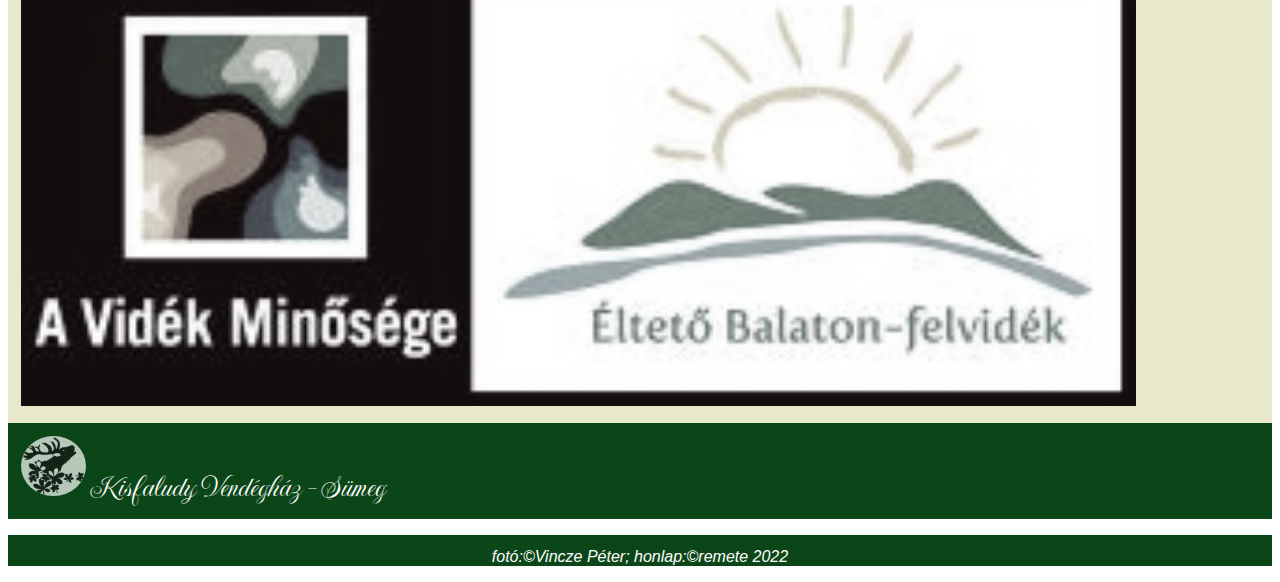
==== commit ee3f5883: "lakodalomPage" ====
--- a/index.html
+++ b/index.html
@@ -2,6 +2,18 @@
 <html lang="en">
 
 <head>
+  <!-- Global site tag (gtag.js) - Google Analytics -->
+  <script async src="https://www.googletagmanager.com/gtag/js?id=UA-224049706-1"></script>
+  <script>
+    window.dataLayer = window.dataLayer || [];
+    function gtag(){dataLayer.push(arguments);}
+    gtag('js', new Date());
+
+    gtag('config', 'UA-224049706-1');
+  </script>
+
+
+
   <meta charset="UTF-8">
   <meta http-equiv="X-UA-Compatible" content="IE=edge">
   <meta name="viewport" content="width=device-width, initial-scale=1.0">
@@ -120,7 +132,7 @@
 
         <div class="opening-box col-6  col-md-3 col-lg-3">
           <a href="rendezvenyek.html">
-            <img src="images/rendezvenyek_2.png" class="opening-img" alt="lakodalom">
+            <img src="images/rendezvenyek.png" class="opening-img" alt="lakodalom">
           <div class="opening-text">Rendezvények</div></a>
         </div>
 
@@ -131,6 +143,14 @@
 
         </div>
 
+      </div>
+
+      <div class=" row">
+        <div class="opening-box col-12">
+          <a href="lakodalom.html">
+          <img src="images\lakodalom\bannerWedding.png" class="opening-img" alt="wedding">
+          <div class="opening-text">Kisfaludy Esküvő</div></a>
+        </div>
       </div>
 
     </div>
@@ -185,8 +205,9 @@
         </div>
 
         <div class="grey-border info-box col-md-6 col-lg-3 mx-auto">
-          <h2>Adatvédelmi tajekozató</h2>
+          <h2>Tajekozató anyagok</h2>
           <ul>
+            <li><a href="uploads\lemondas.pdf" target="_blank">Lemondási feltételek</a></li>
             <li><a href="adatvedelem.html">Adatvédelmi leírás</a></li>
             <li><a href="uploads\asz_remete.pdf" target="_blank">Adatvédelmi nyilatkozat</a></li>
           </ul>
--- a/css/styles.css
+++ b/css/styles.css
@@ -86,6 +86,17 @@
   text-align:center;
 }
 
+.button3{
+  background-color: white;
+  border: solid 1px;
+  border-color: #116530;
+  color: #0B4619;
+  border-radius: 17px;
+  height: 40px;
+  width: 160px;
+  text-align:center;
+}
+
 .button1:hover{
   background-color: #0B4619;
 }
@@ -96,7 +107,11 @@
   color: white;
 }
 
-
+.button3:hover{
+  background-color: grey;
+  border-color: grey;
+  color: white;
+}
 
 
 /*Section styles*/
@@ -120,6 +135,14 @@
   /* padding-bottom: 3%; */
 }
 
+.white-section {
+  background-color: white;
+  color: #0B4619;
+  border-color: #0B4619;
+  /* padding-bottom: 3%; */
+}
+
+
 /* Borders */
 
 .grey-border{
@@ -157,8 +180,8 @@
 }
 
 .background-img-3 {
-  opacity: 0.2;
-    position: absolute;
+  opacity: 0.8;
+    /*position: absolute;*/
     width: 100%;
     height: auto;
 }
@@ -338,7 +361,6 @@
 .etlap-body-2{
   position: relative;
   height: 50px;
-
 }
 .etlap-btn{
   text-align: center;
@@ -390,7 +412,7 @@
     border-top-left-radius: 15px;
   cursor: pointer;
   transition: 0.3s;
-  width: 200px;
+  width: 150px;
   height: 60px;
 }
 
@@ -454,9 +476,9 @@
 }
 
 .details {
-  padding-top: 5%;
+  padding-top: 2%;
   font-style: italic;
-  font-size: 0.9rem;
+  font-size: 0.7rem;
 }
 
 
@@ -478,6 +500,100 @@
     padding-right: 5px;
 }
 
+/* Wedding section */
+
+.wedding-pics{
+  width: 100%;
+  height: auto;
+}
+
+.wedding-icon{
+width: 50%;
+height: auto;
+border-radius: 25px;
+display: block;
+  margin-left: auto;
+  margin-right: auto;
+}
+
+.wedding-title{
+text-align: center;
+}
+
+.wedding-body{
+  background-color: white;
+margin: 2px;
+padding-left: 20px;
+padding-right: 20px;
+  border: solid 1px;
+  border-radius: 25px;
+  font-size: 14px;
+/*  height: 600px;*/
+
+
+}
+.wedding-body-grey{
+  background-color: #E8E8CC;
+  margin: 2px;
+  padding-left: 20px;
+  padding-right: 20px;
+  border: solid 1px;
+  border-radius: 25px;
+  font-size: 14px;
+
+
+}
+
+.wedding-body-2{
+  position: relative;
+  height: 50px;
+}
+
+.wedding-btn{
+  text-align: center;
+  margin: 0;
+   position: absolute;
+   top: 50%;
+   left: 50%;
+   -ms-transform: translate(-50%, -50%);
+   transform: translate(-50%, -50%);
+  }
+
+  .wbutton1{
+    background-color: #E8E8CC;
+    border: solid 1px;
+    border-color: #116530;
+    color: #0B4619;
+    border-radius: 17px;
+    height: 40px;
+    width: 120px;
+    text-align:center;
+  }
+
+  .wbutton2{
+    background-color: white;
+    border: solid 1px;
+    border-color: #116530;
+    color: #0B4619;
+    border-radius: 17px;
+    height: 40px;
+    width: 120px;
+    text-align:center;
+  }
+
+
+  .wbutton1:hover{
+    background-color: grey;
+    border-color: grey;
+    color: white;
+  }
+
+  .wbutton2:hover{
+    background-color: grey;
+    border-color: grey;
+    color: white;
+  }
+
 
 /* Galeria section */
 
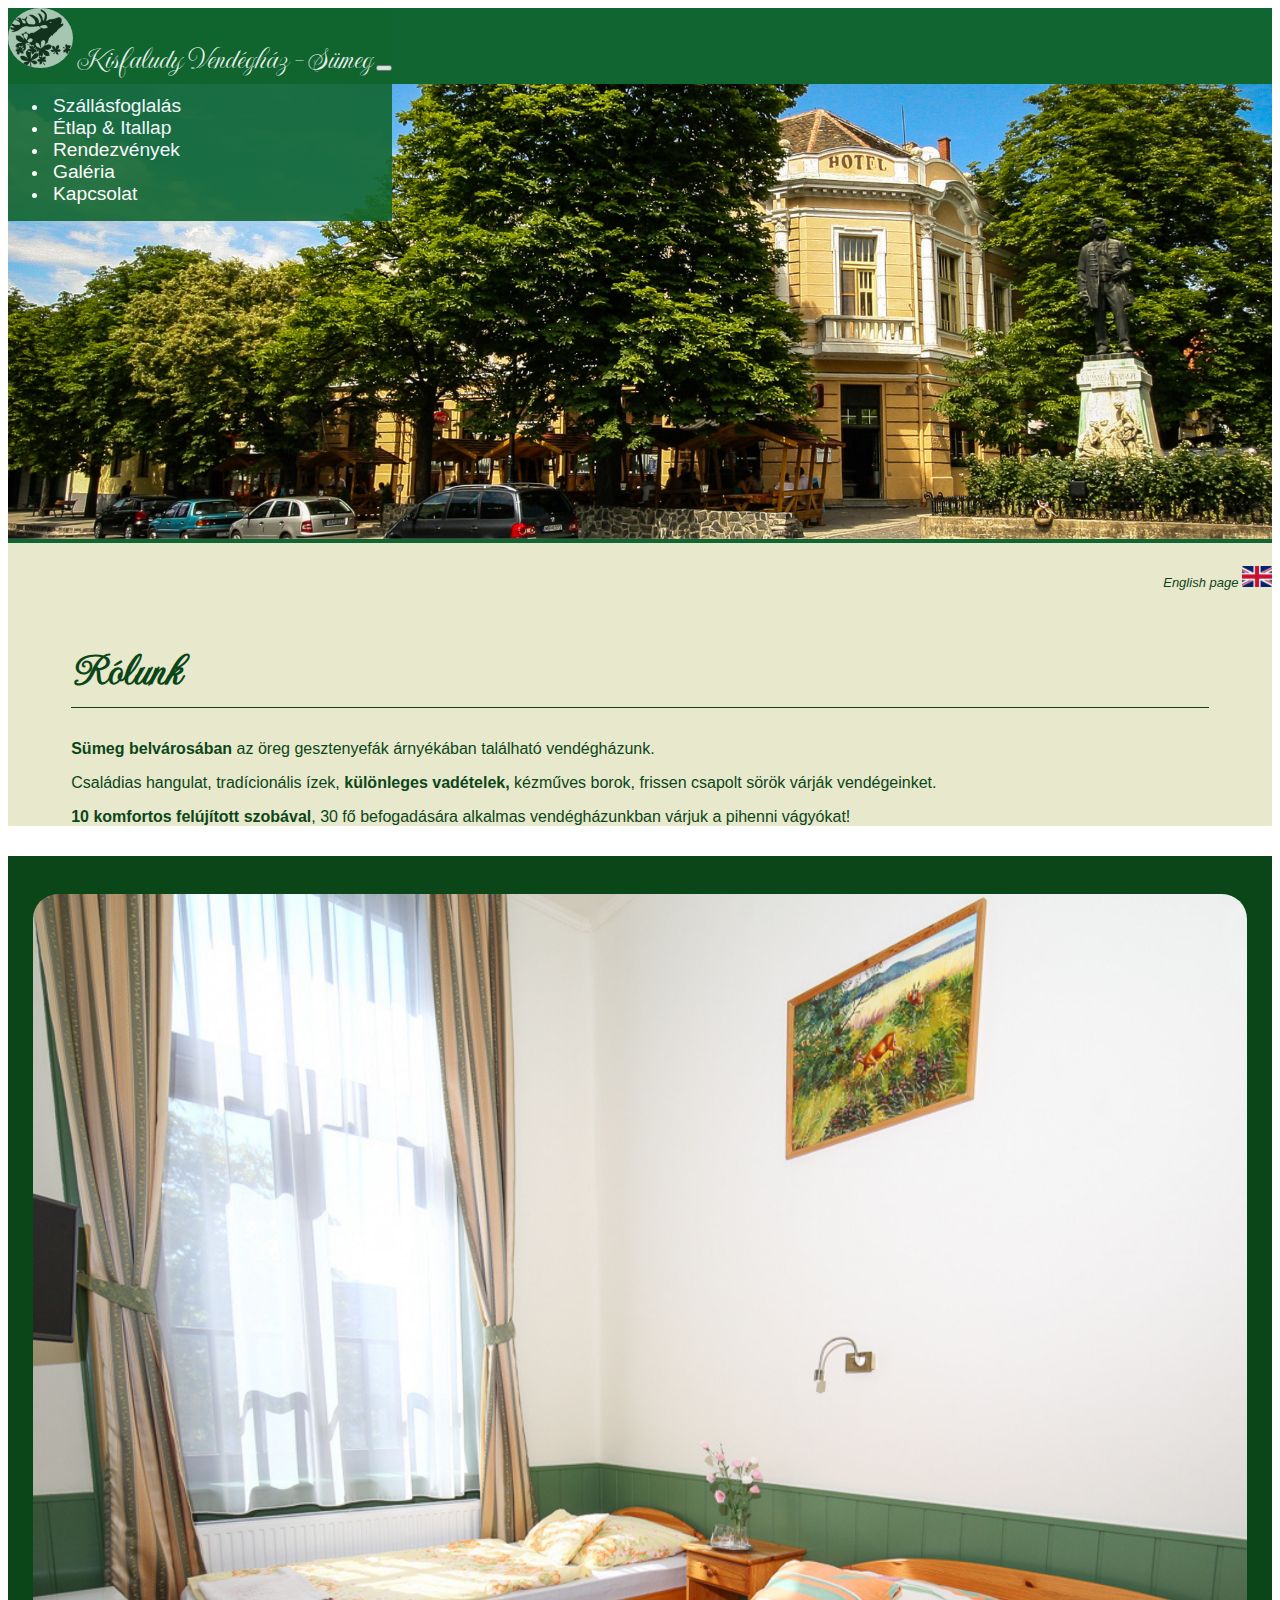
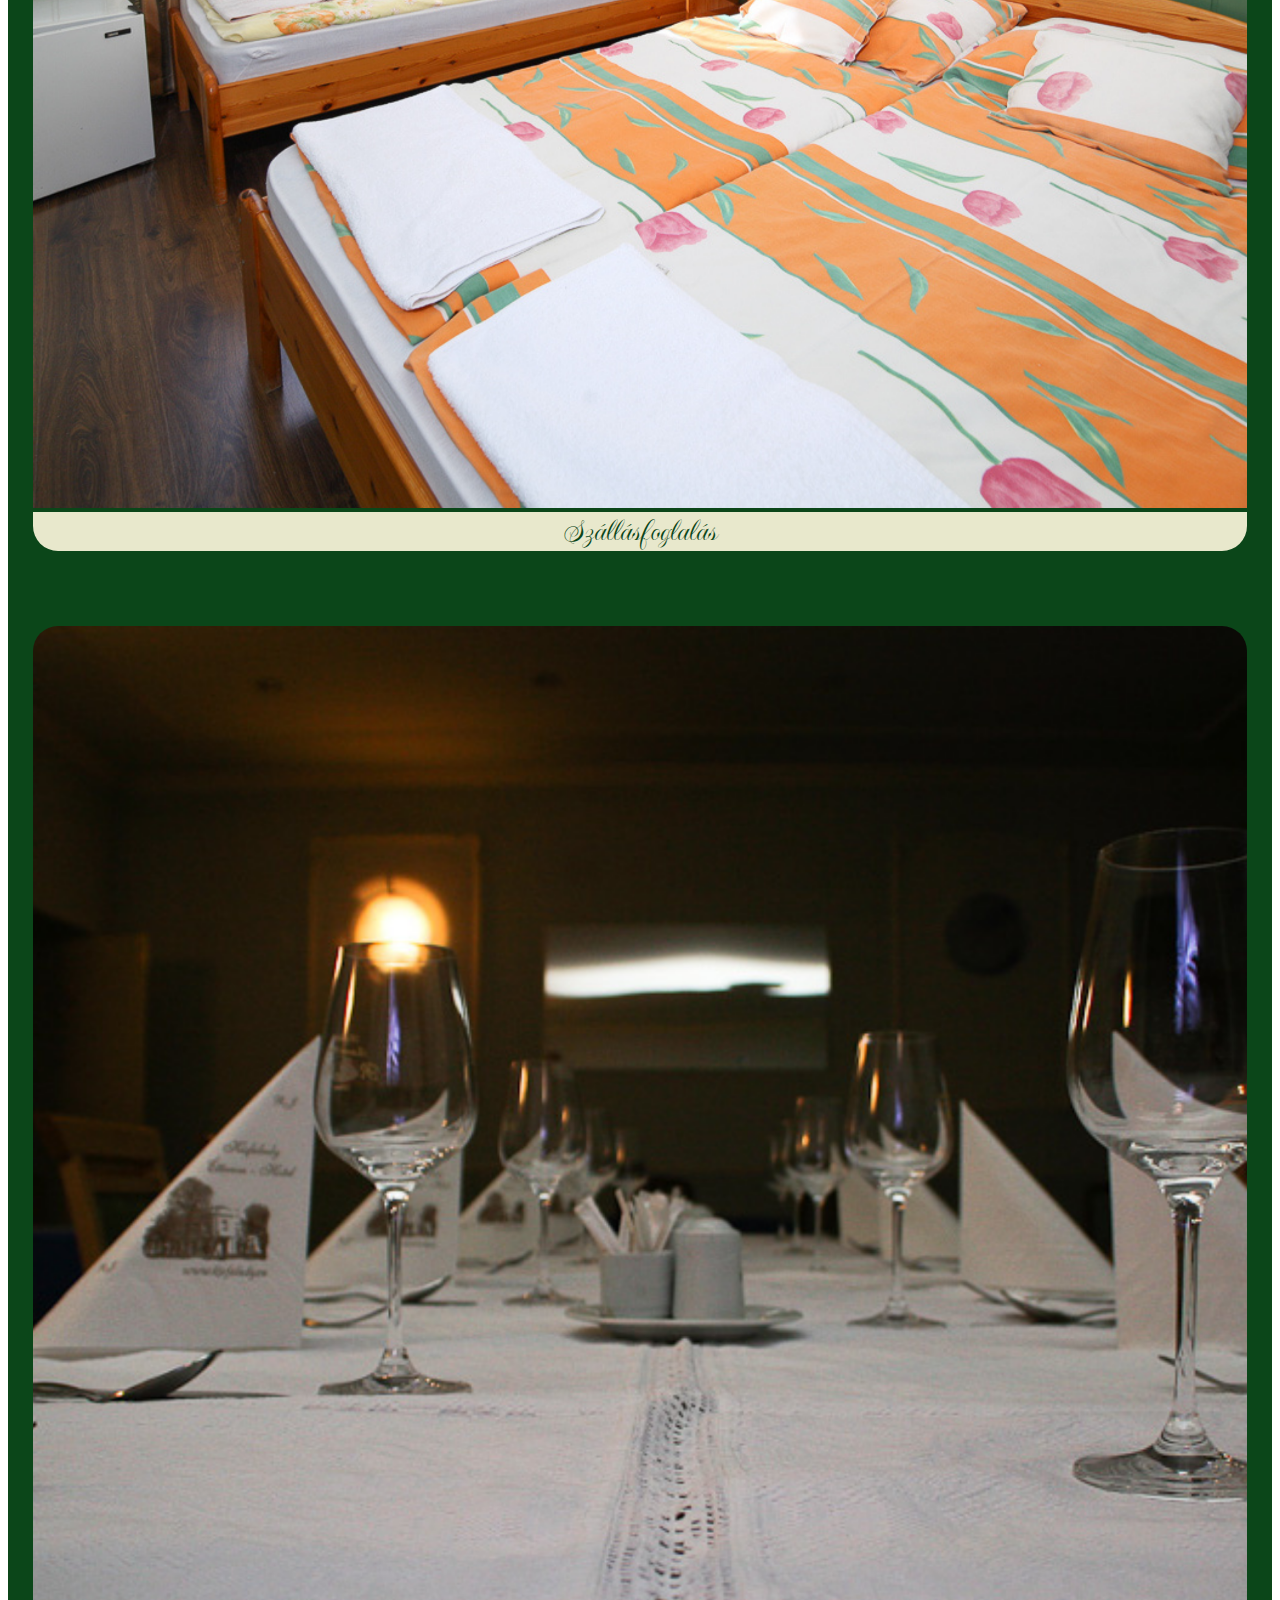
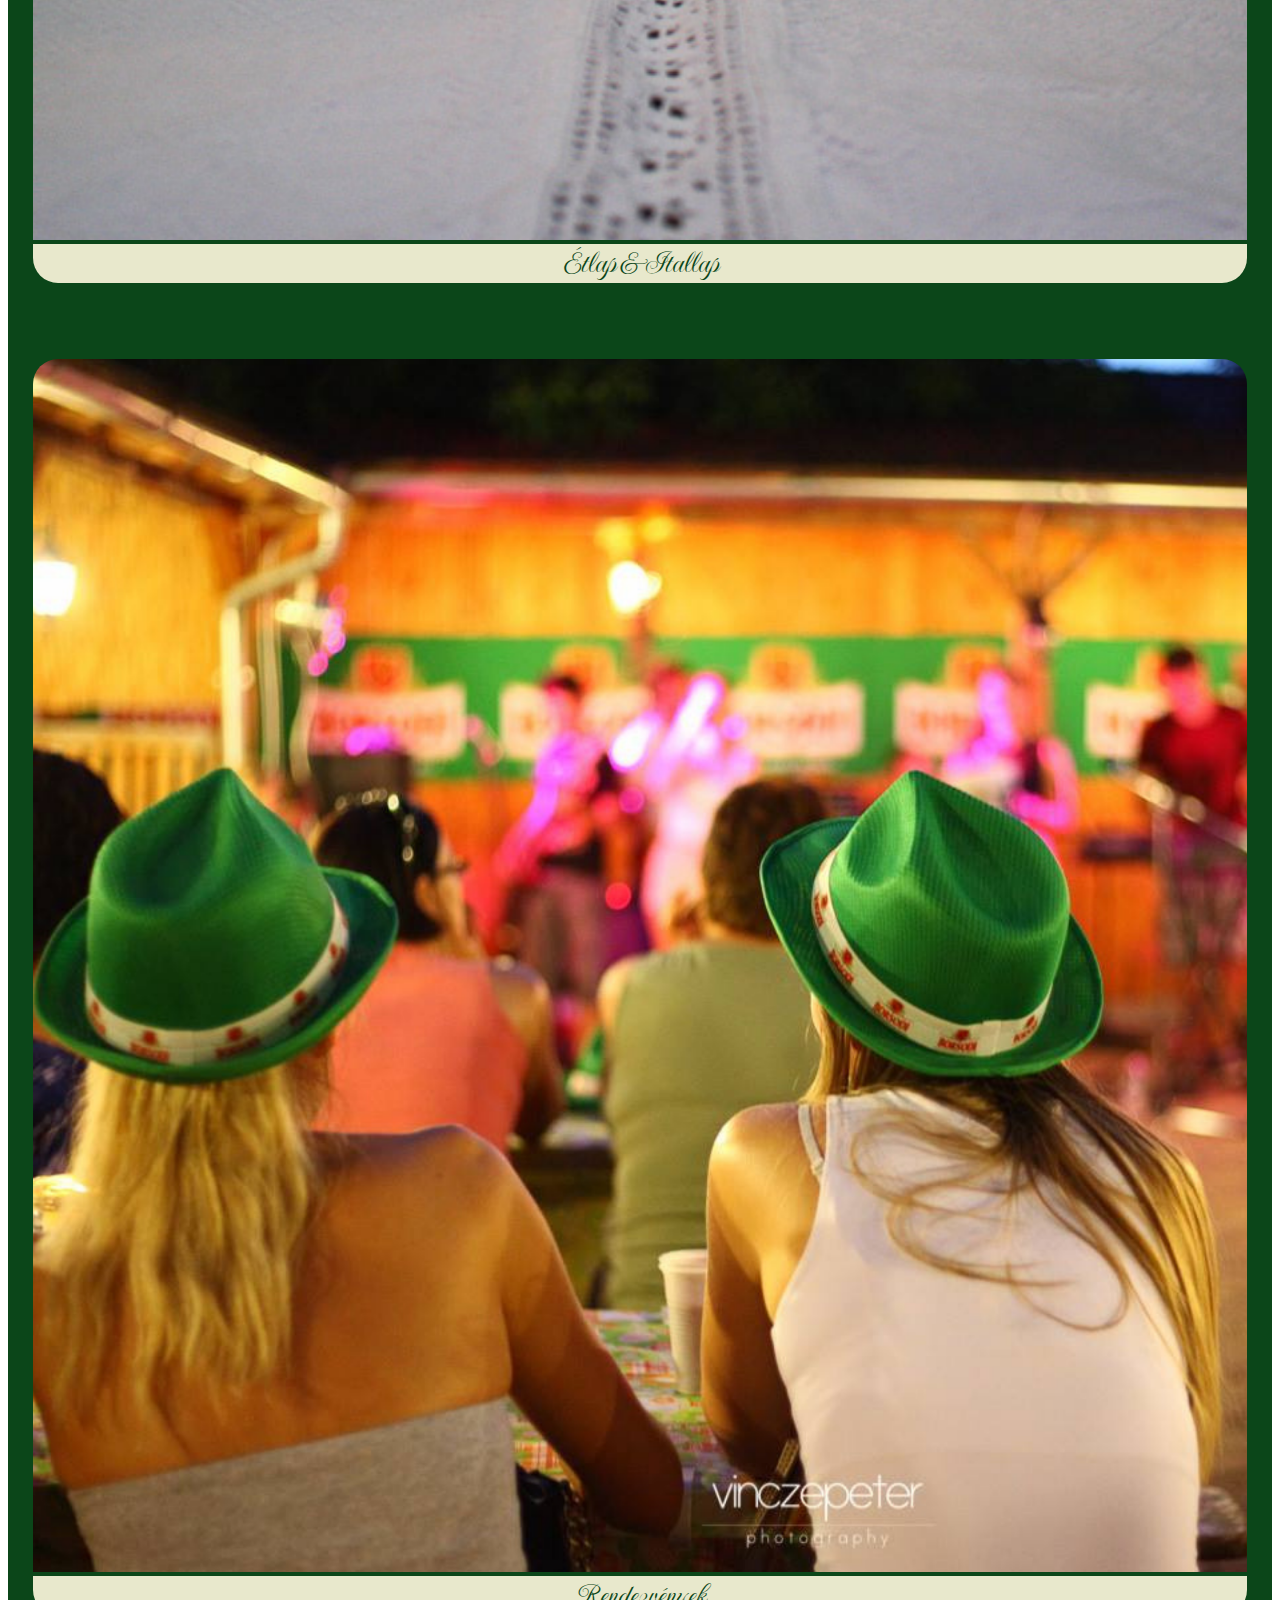
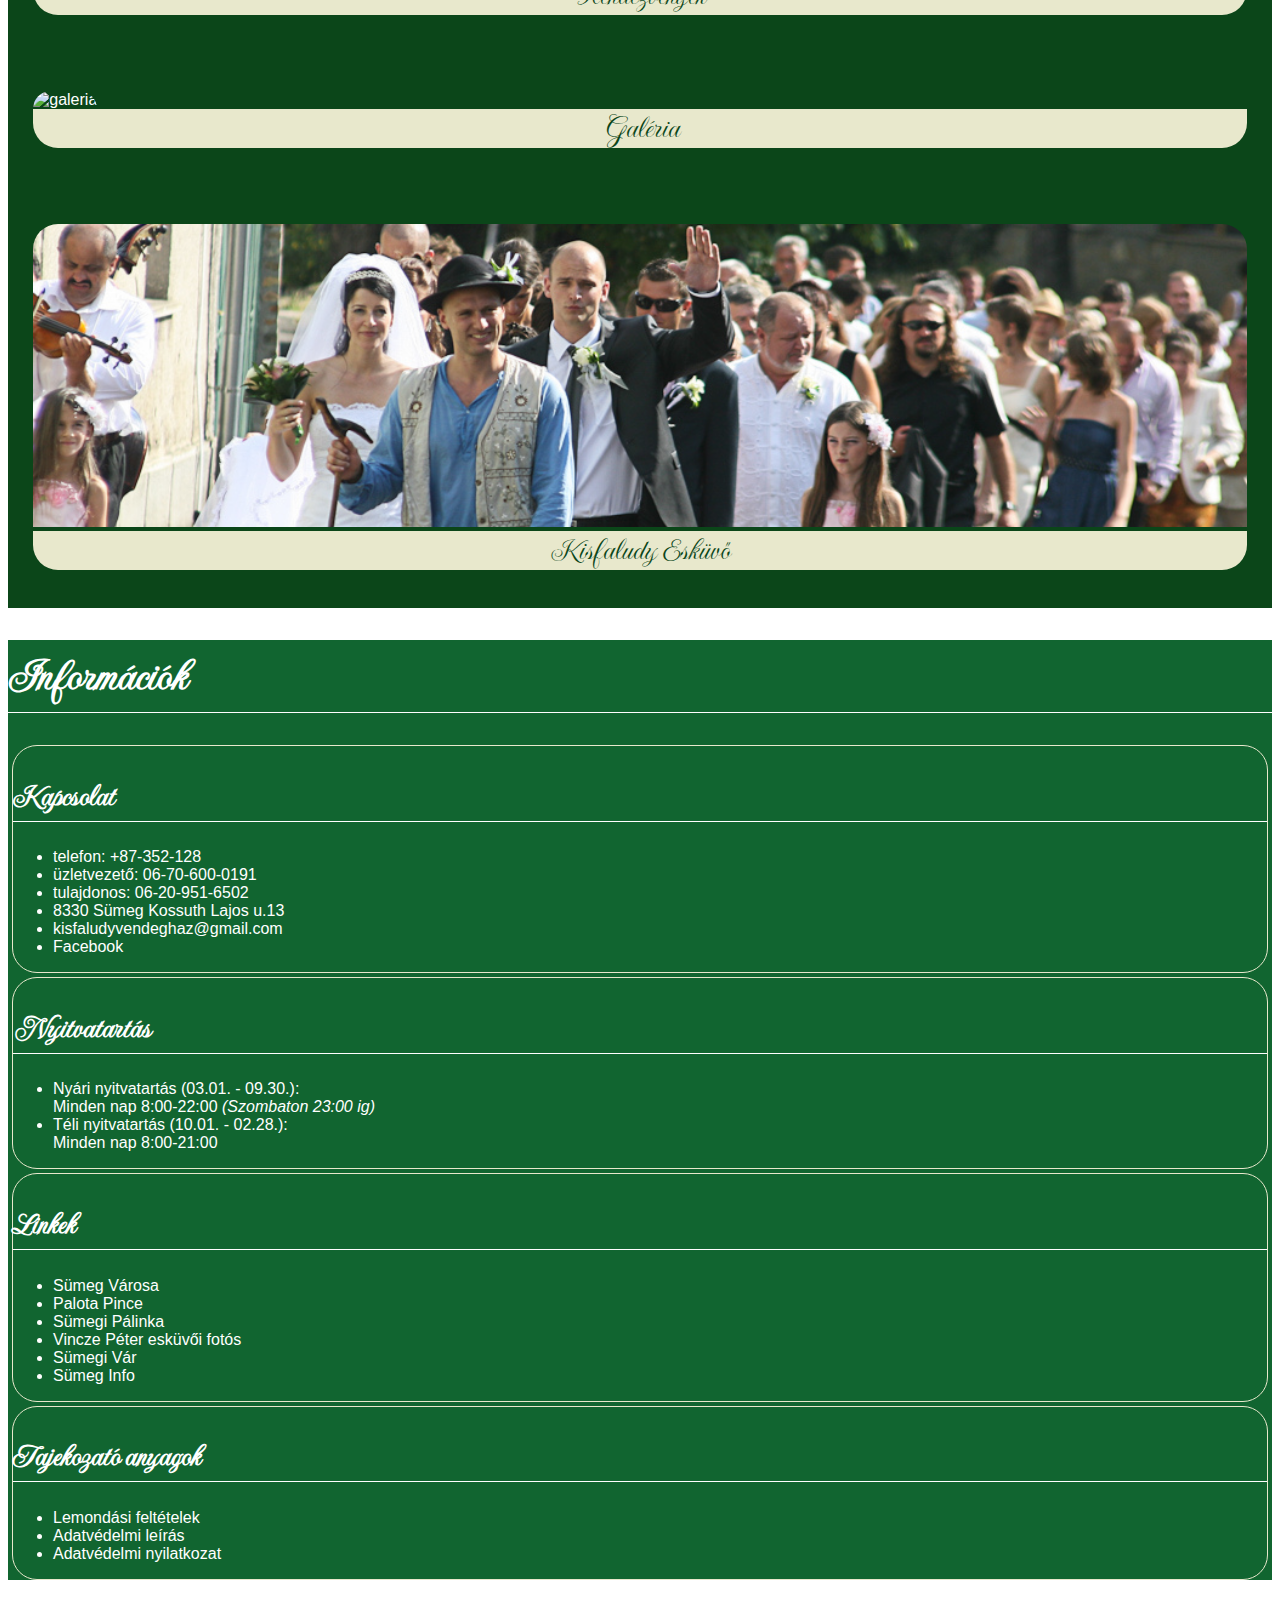
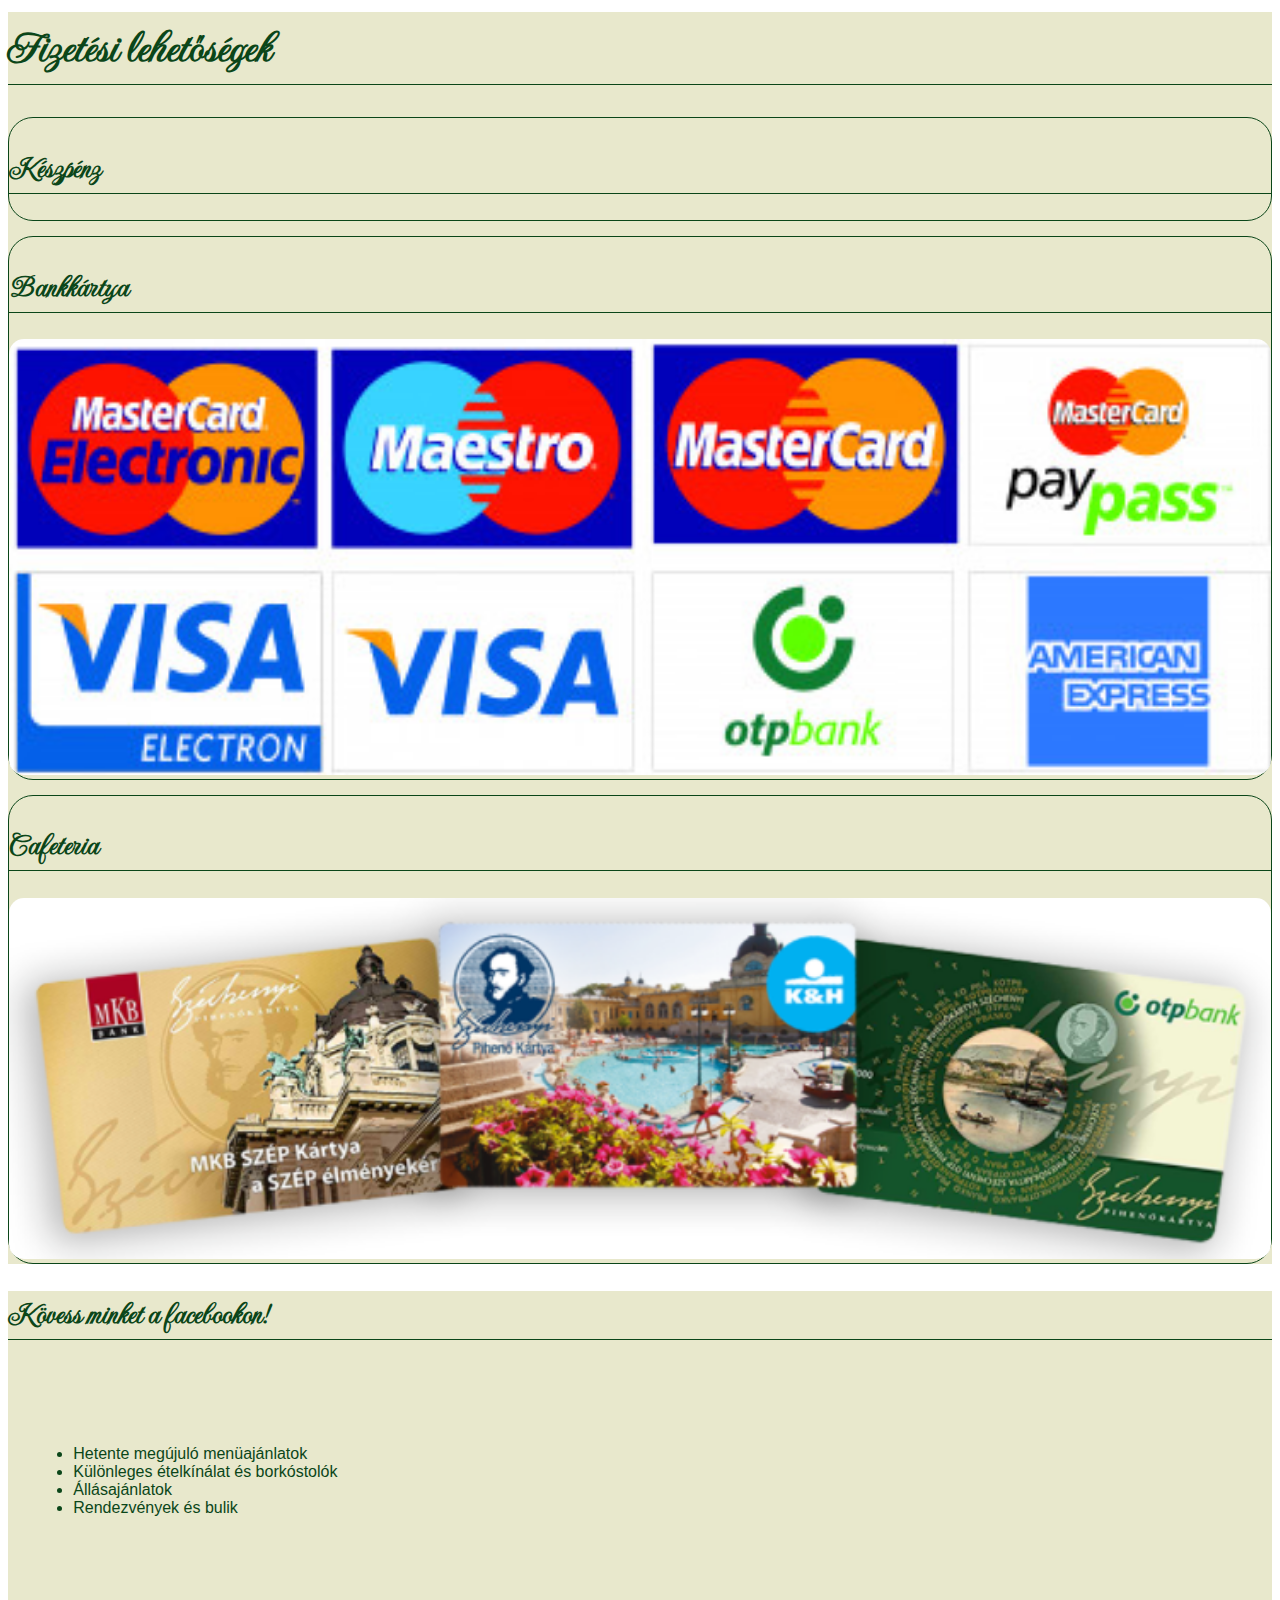
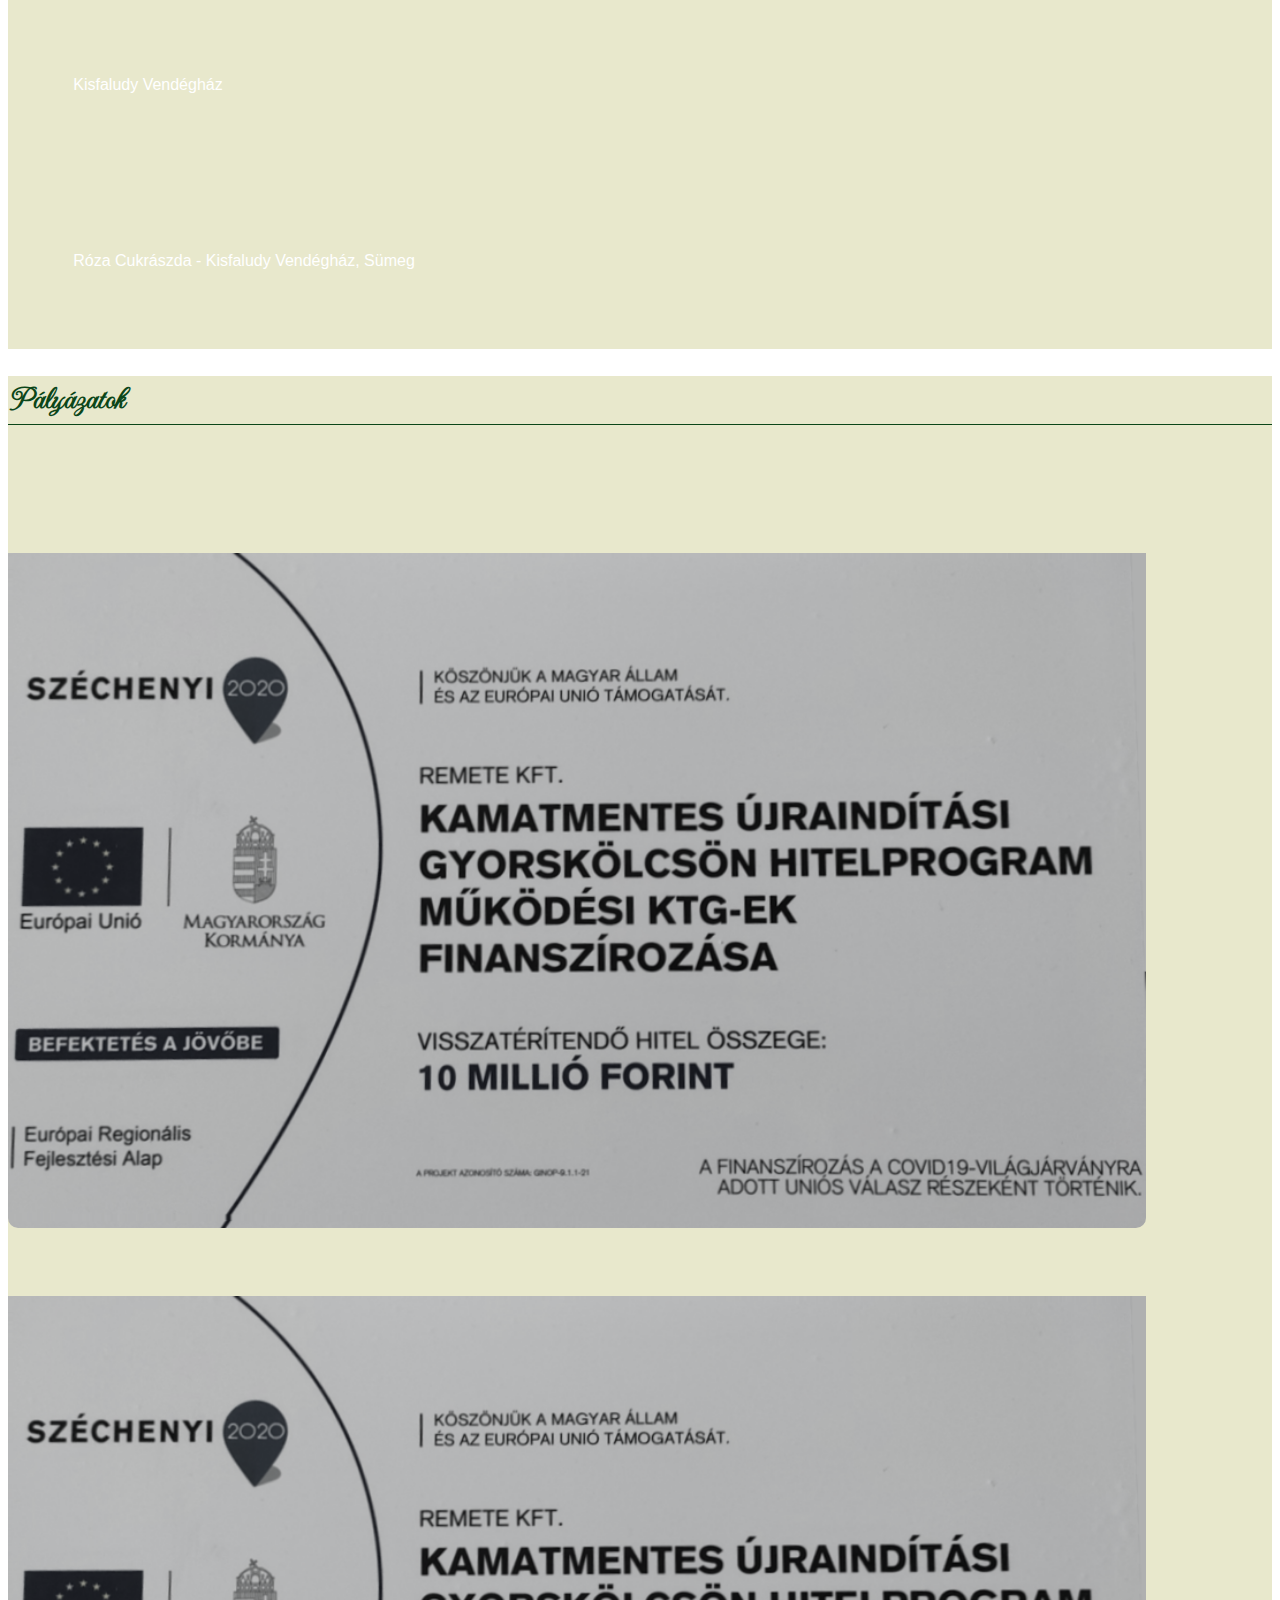
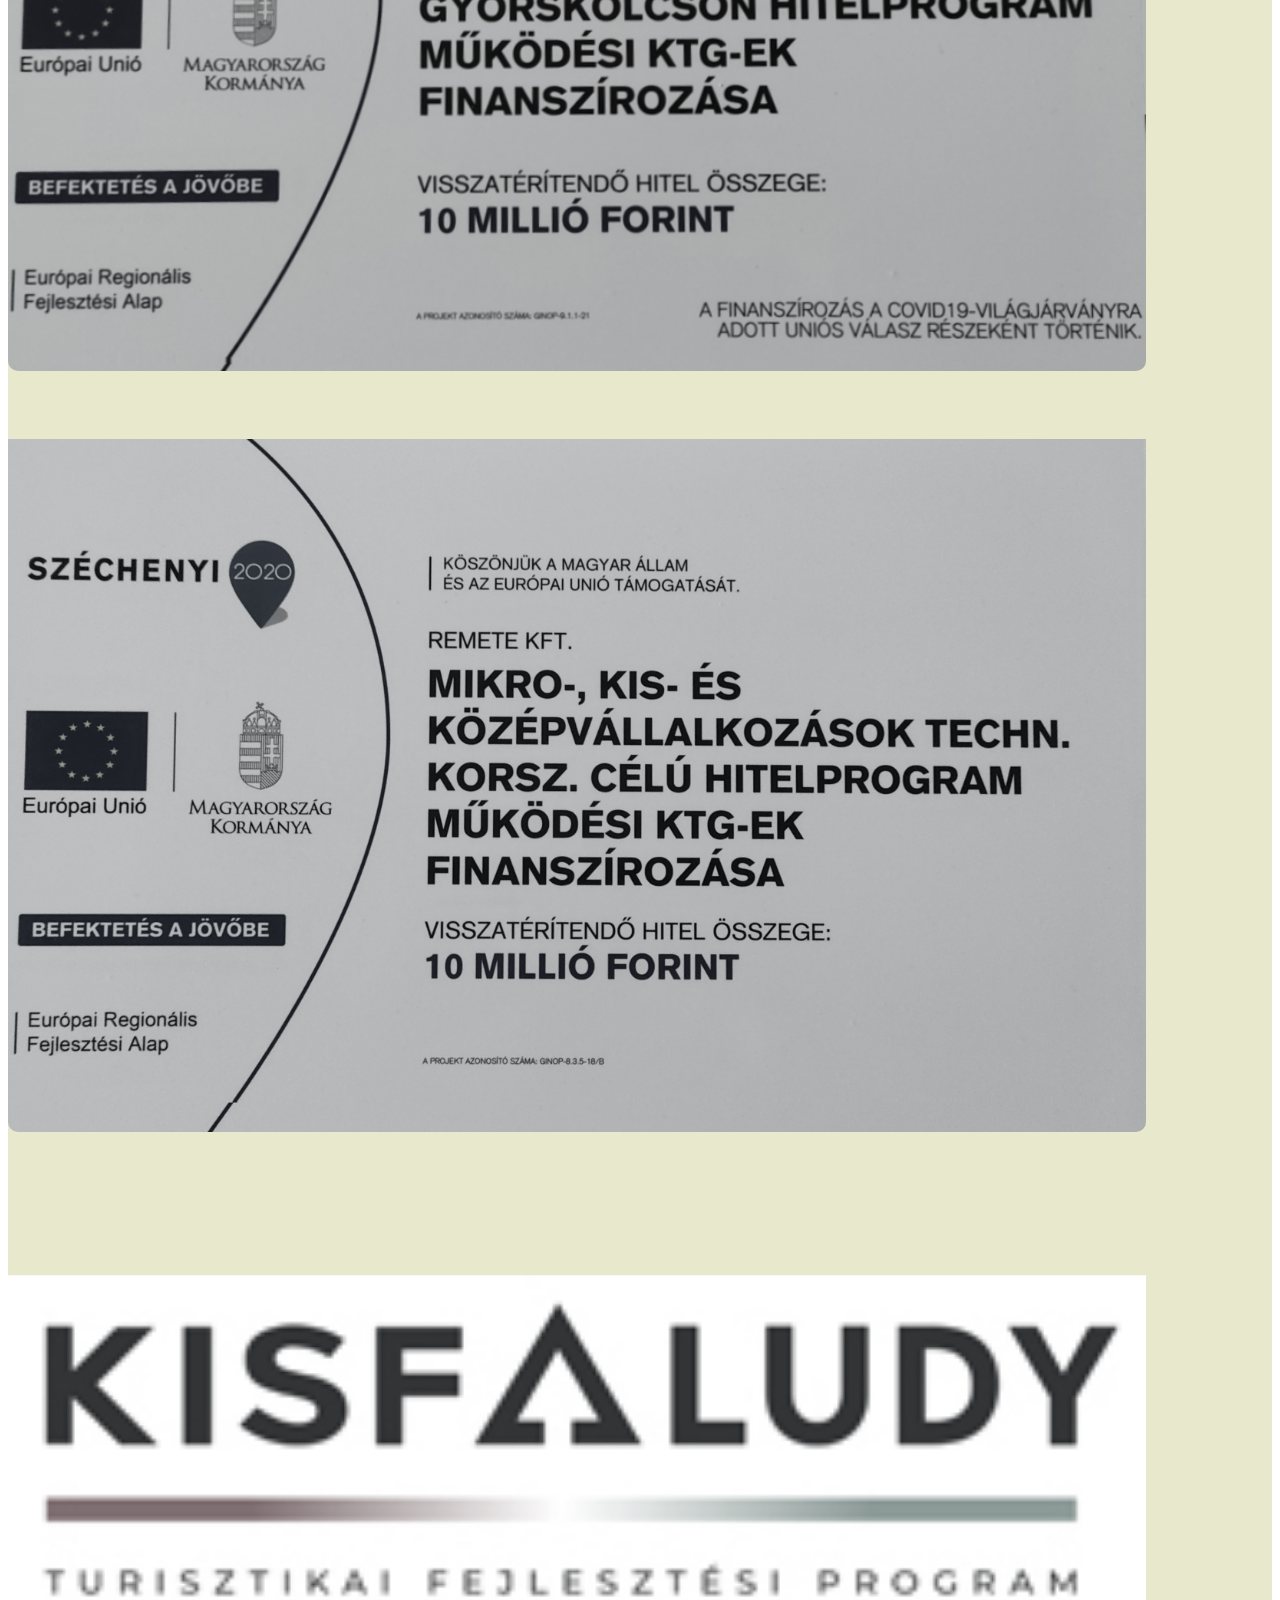
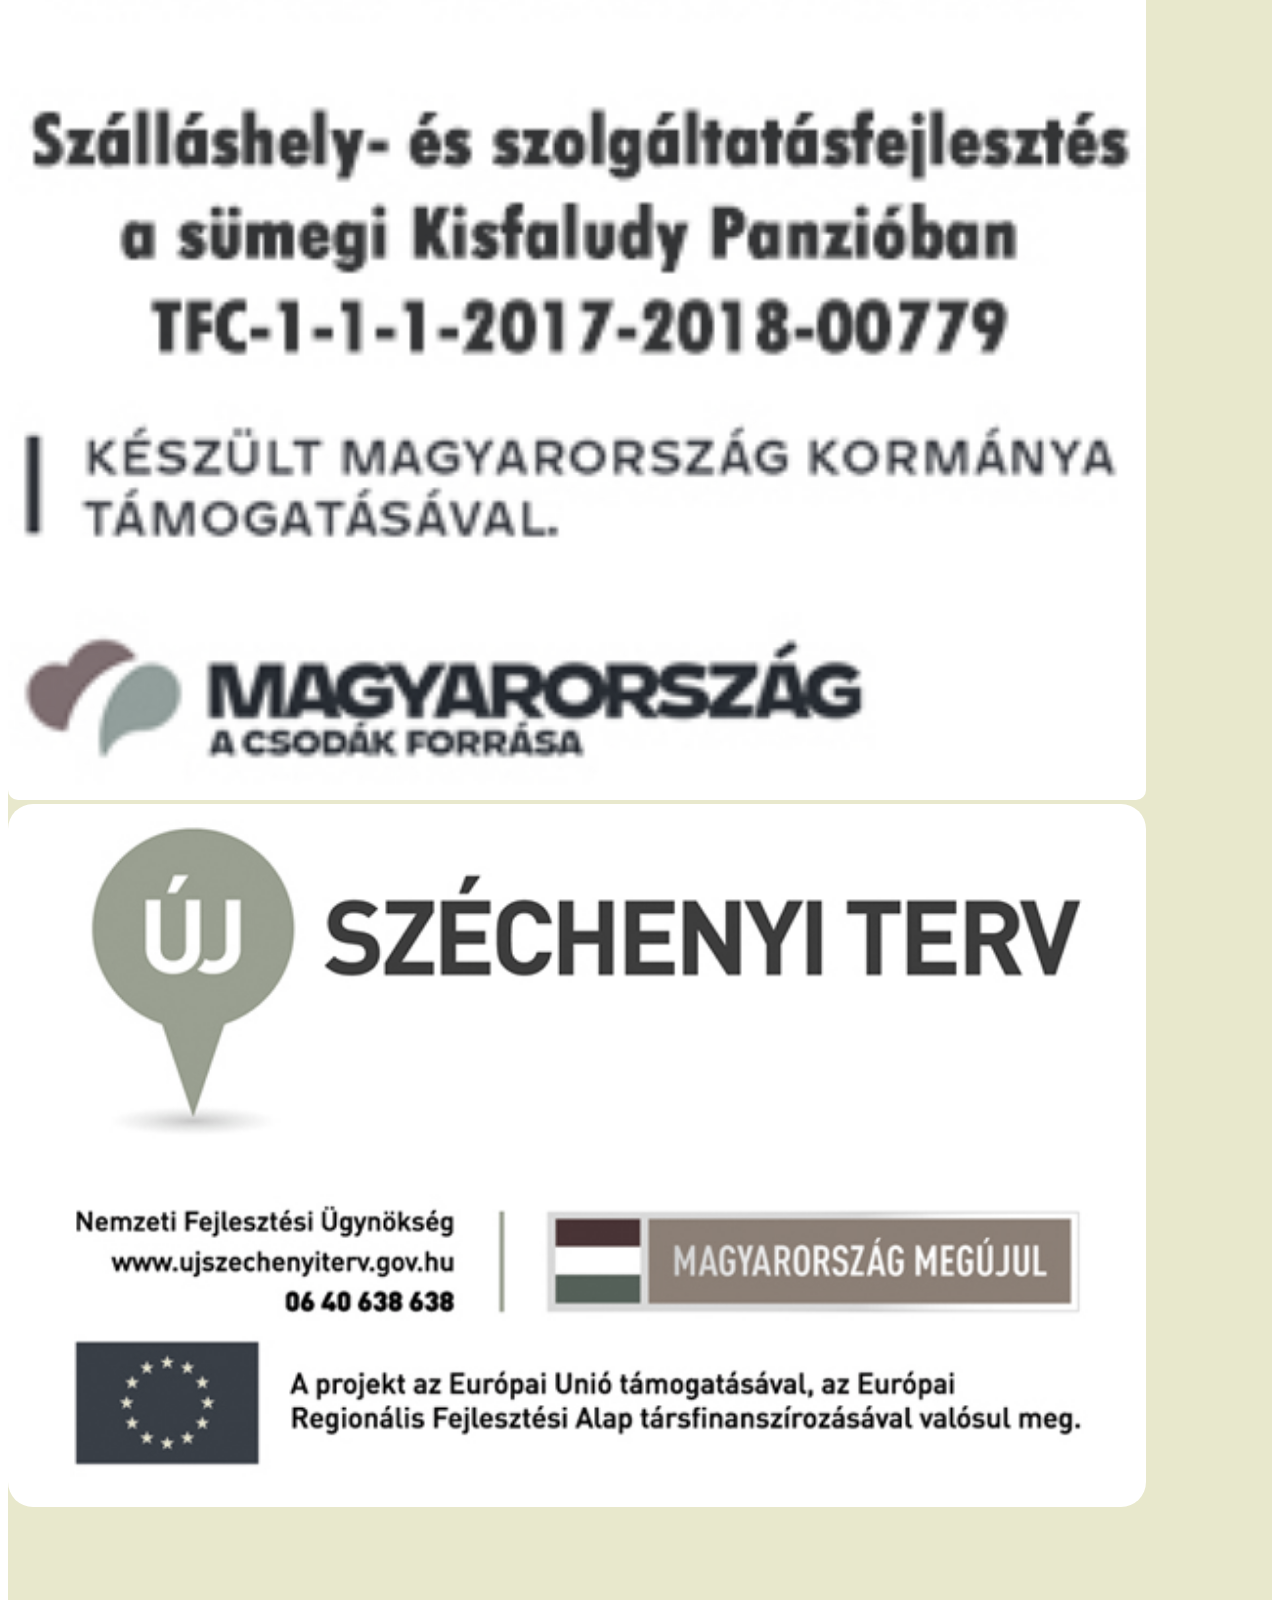
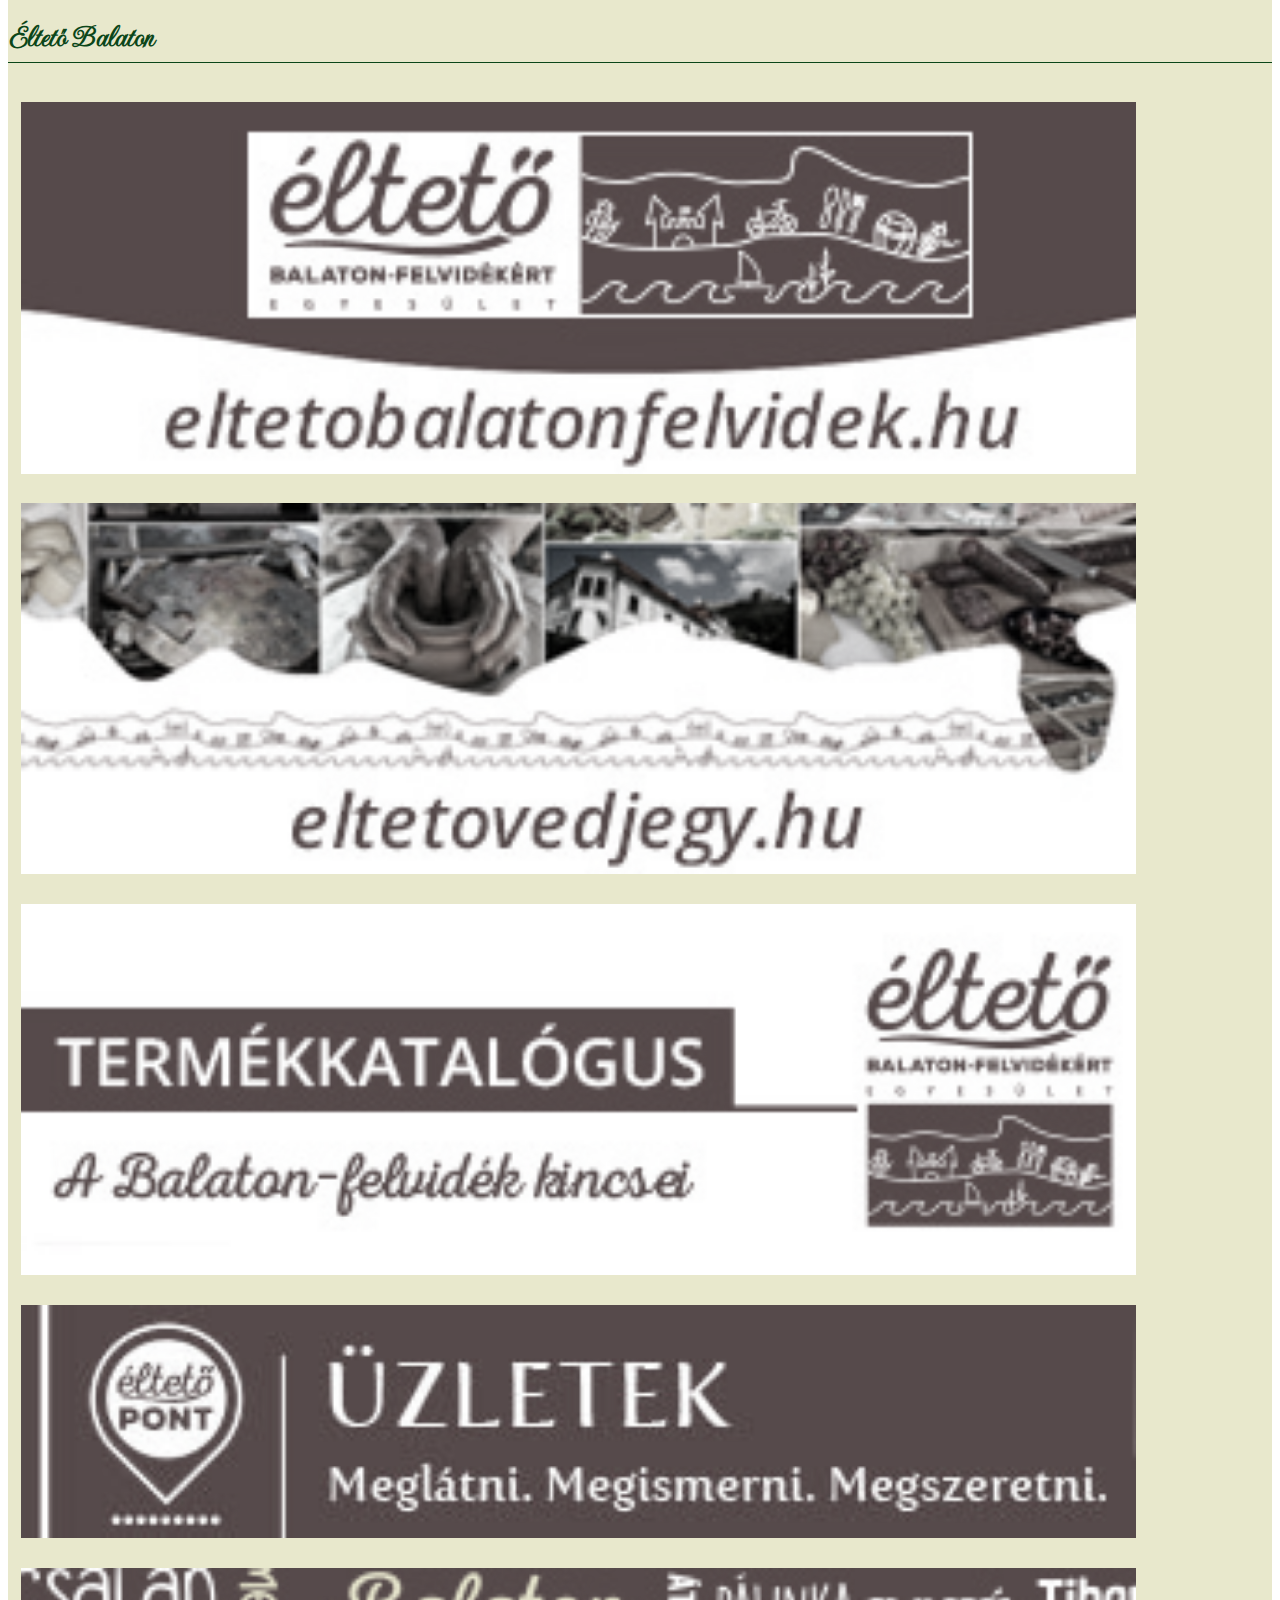
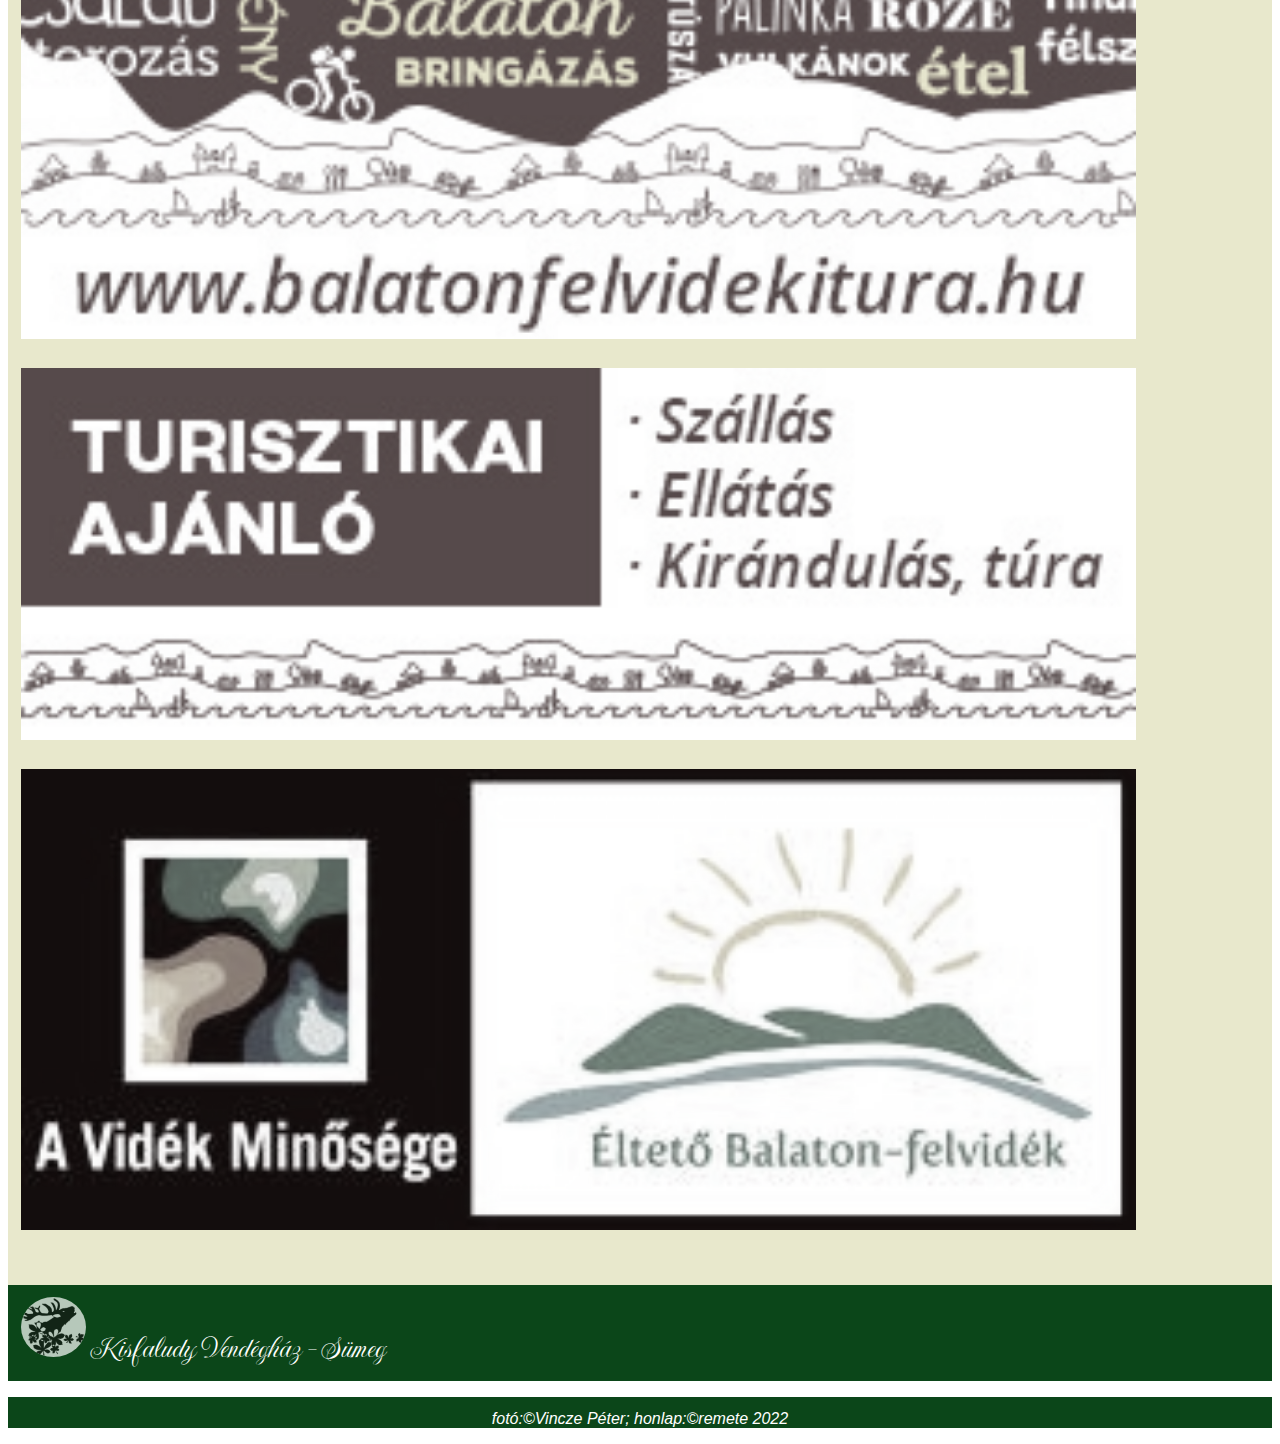
==== commit 62a21720: "palzayatok" ====
--- a/index.html
+++ b/index.html
@@ -304,11 +304,32 @@
   <!-- Mandatory -->
 
   <section class="grey-section container-fluid" id="mandatory">
+
+
+<h2>Pályázatok</h2>
+<div class="mandatory row">
+
+<div class="col-6 col-lg-4">
+  <a href="images/mandatory/palyazat1.png" target="_blank">
+        <img src="images/mandatory/palyazat1.png" class="turisztika" alt="palyazatok">
+</a>
+</div>
+
+    <div class="col-6 col-lg-4">
+      <a href="images/mandatory/palyazat1.png" target="_blank">
+            <img src="images/mandatory/palyazat1.png" class="turisztika" alt="palyazatok">
+</a>
+</div>
+
+      <div class="col-6 col-lg-4">
+            <a href="images/mandatory/palyazat2.jpg" target="_blank">
+                <img src="images/mandatory/palyazat2.jpg" class="turisztika" alt="palyazatok">
+              </a>
+            </div>
+    </div>
+
       <div class="mandatory row">
-
-          <h2>Pályázatok</h2>
-
-          <div class="col-6 col-lg-3">
+    <div class="col-6 col-lg-3">
             <a href="kisfaludy_turisztikai_fejlesztesi_program.html">
               <img src="images/mandatory/head_banner.jpg"
             class="turisztika" alt="palyazatok">
--- a/css/styles.css
+++ b/css/styles.css
@@ -299,13 +299,16 @@
 
 .mandatory{
   padding-top: 3%;
+  padding-bottom: 3%;
 }
 
 .turisztika{
 filter: grayscale(90%);
-border-radius: 25px;
+border-radius: 10px;
 height: auto;
 width: 90%;
+padding-top: 5%;
+
 }
 .turisztika:hover{
 filter: grayscale(0%);
@@ -490,15 +493,34 @@
 }
 
 .event-body{
+  position: relative;
   border: solid 1px;
   border-bottom-left-radius: 25px;
   border-bottom-right-radius: 25px;
-  height: 150px;
+  height: 170px;
   font-size: 14px;
+  line-height: normal;
   text-align: center;
   padding-left: 10px;
     padding-right: 5px;
 }
+
+.event-btn{
+  text-align: center;
+  margin: 0;
+   position: absolute;
+   top: 90%;
+   left: 50%;
+   -ms-transform: translate(-50%, -50%);
+   transform: translate(-50%, -50%);
+  }
+
+.event-link{
+  text-align: center;
+  color: black;
+  font-weight: bold;
+
+  }
 
 /* Wedding section */
 
